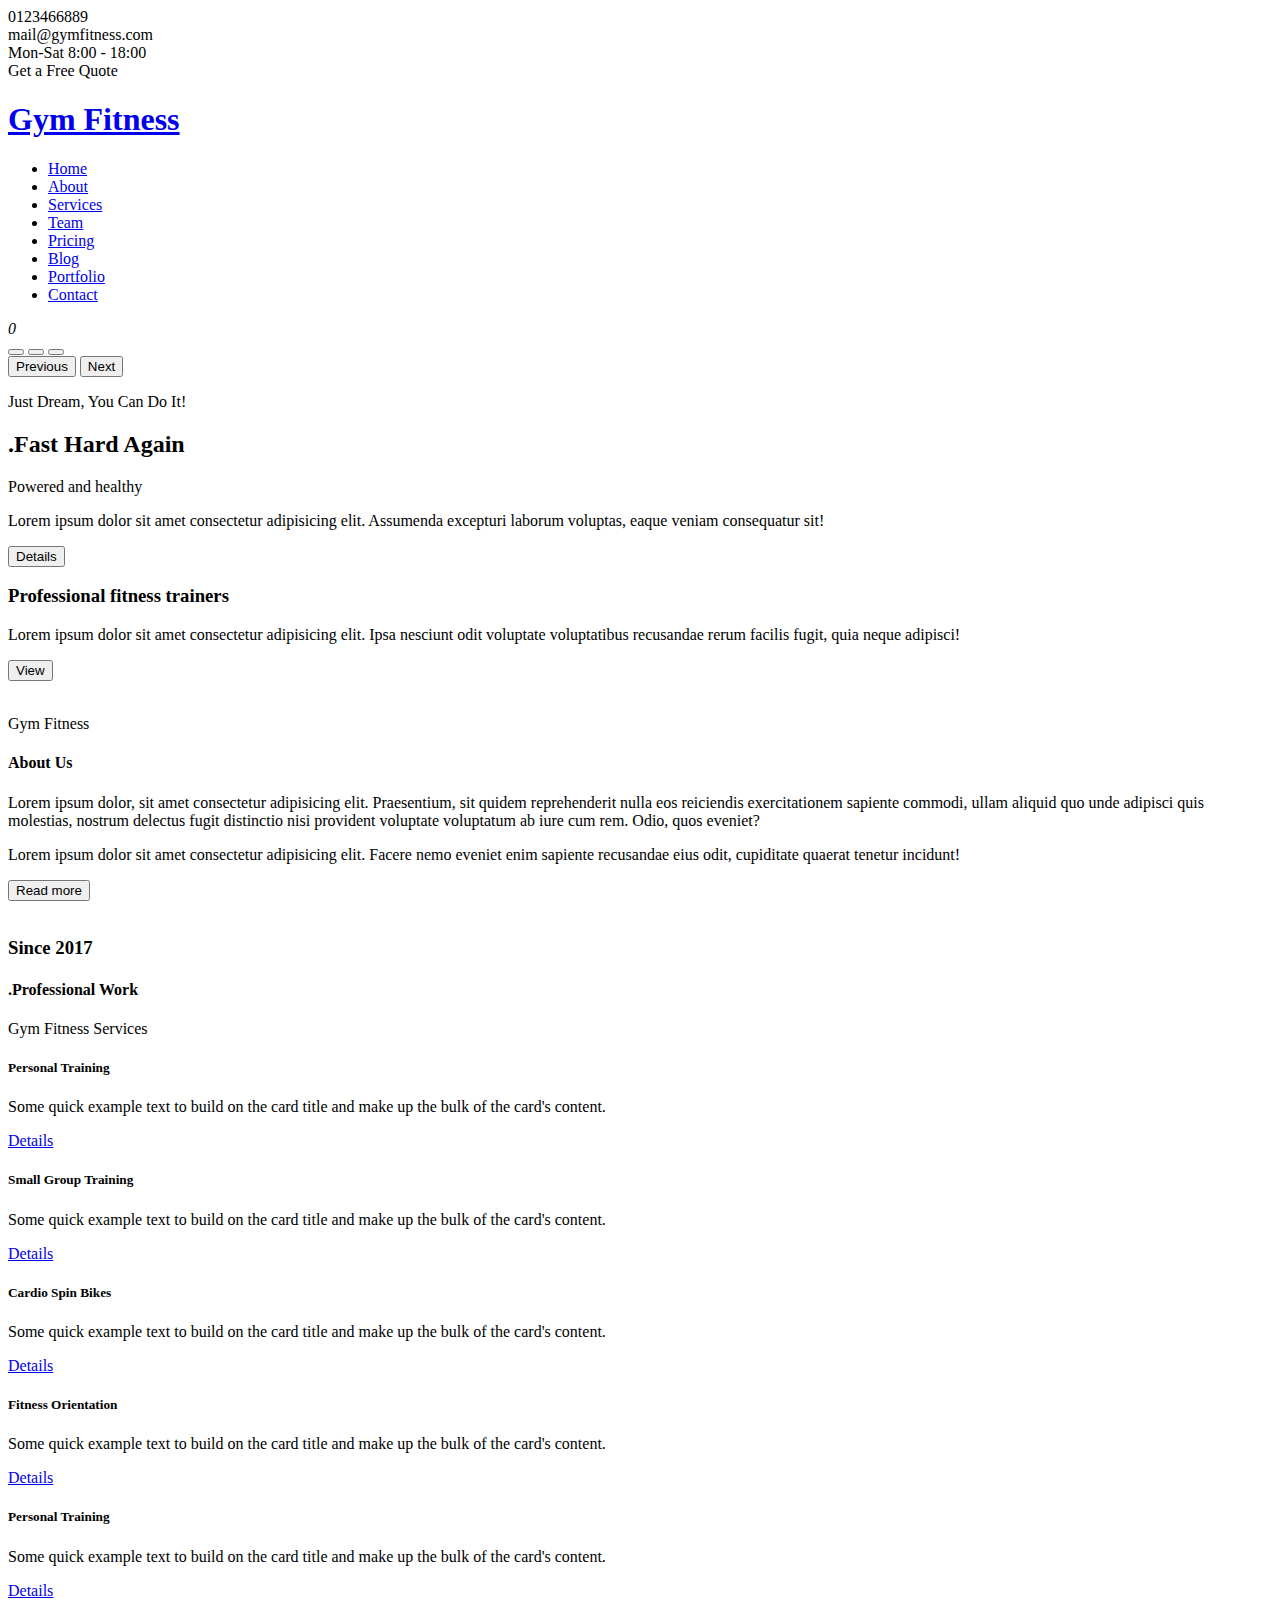
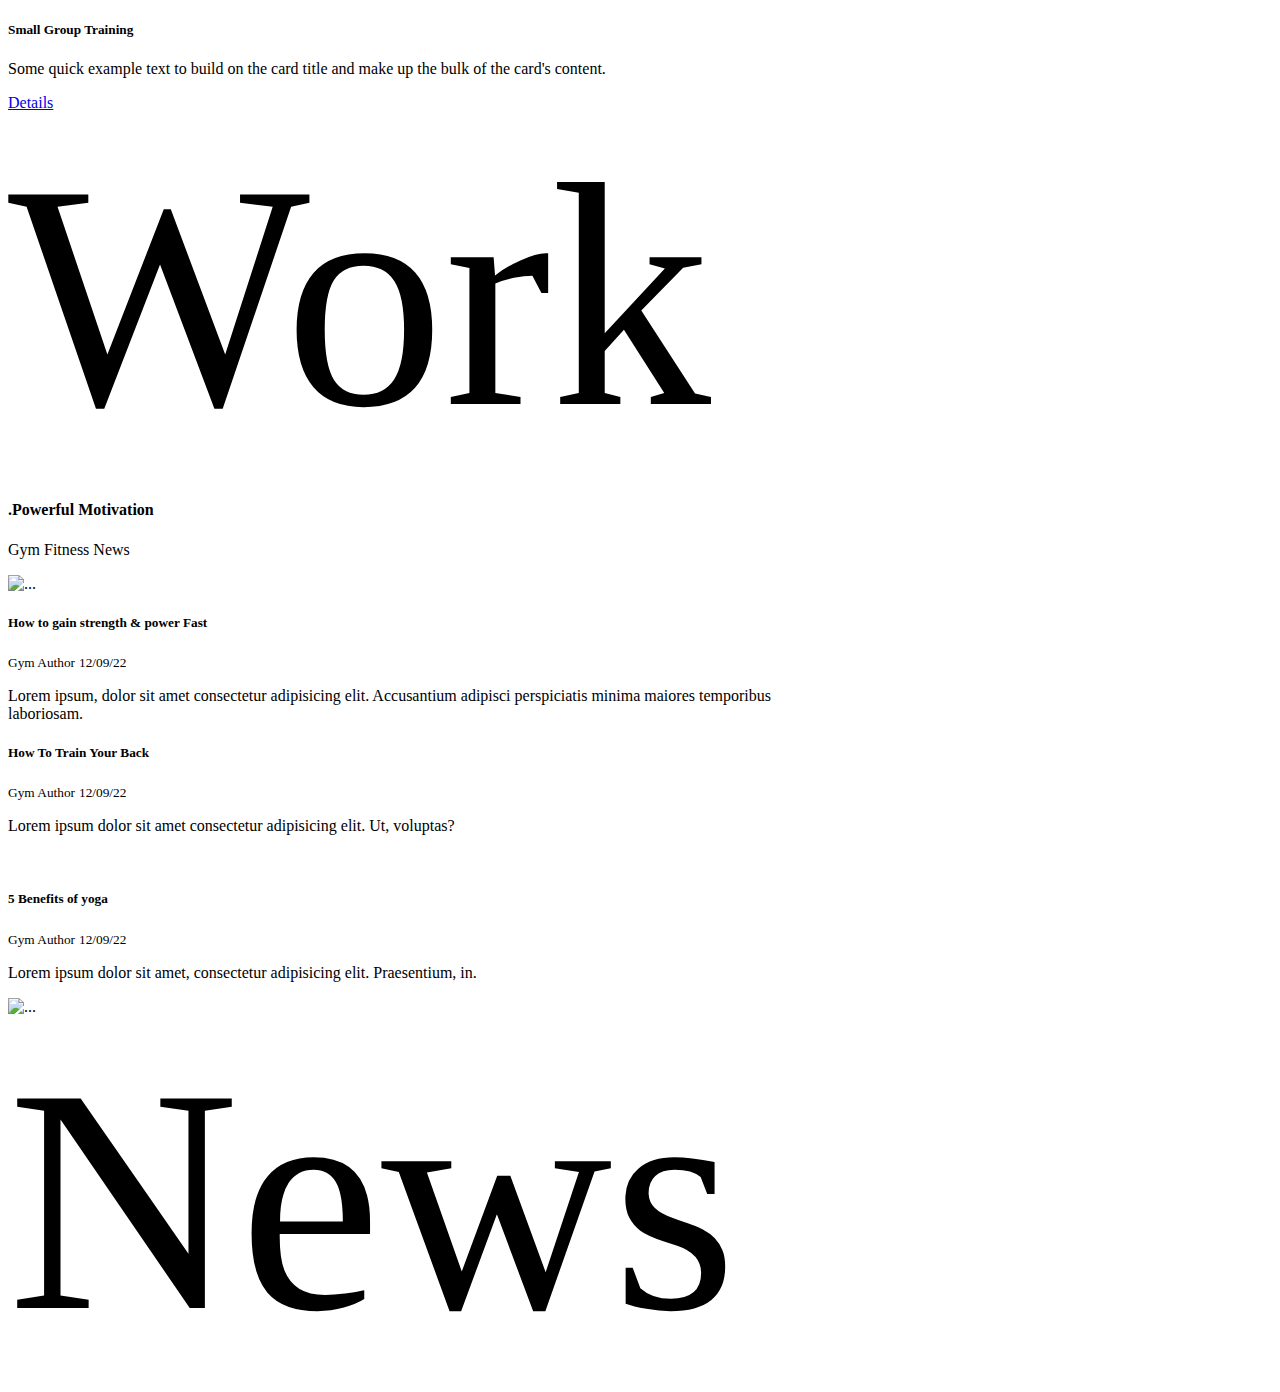
==== index.html @ ffdd4f2a "added the news insight section" ====
<!DOCTYPE html>
<html lang="en">
  <head>
    <meta charset="UTF-8" />
    <meta http-equiv="X-UA-Compatible" content="IE=edge" />
    <meta name="viewport" content="width=device-width, initial-scale=1.0" />
    <title>Gym Fitness</title>

    <!-- Font Awesome Icons -->
    <link
      rel="stylesheet"
      href="https://cdnjs.cloudflare.com/ajax/libs/font-awesome/6.1.1/css/all.min.css"
      integrity="sha512-KfkfwYDsLkIlwQp6LFnl8zNdLGxu9YAA1QvwINks4PhcElQSvqcyVLLD9aMhXd13uQjoXtEKNosOWaZqXgel0g=="
      crossorigin="anonymous"
      referrerpolicy="no-referrer"
    />

    <!-- CSS only -->
    <link
      href="https://cdn.jsdelivr.net/npm/bootstrap@5.2.1/dist/css/bootstrap.min.css"
      rel="stylesheet"
      integrity="sha384-iYQeCzEYFbKjA/T2uDLTpkwGzCiq6soy8tYaI1GyVh/UjpbCx/TYkiZhlZB6+fzT"
      crossorigin="anonymous"
    />

    <!-- Owl Carousel -->
    <link rel="stylesheet" href="./owl_carousel/owl.carousel.css" />
    <link rel="stylesheet" href="./owl_carousel/owl.theme.default.css" />

    <!-- Style css -->
    <link rel="stylesheet" href="./css/styles.css" />
    <!-- Index css -->
    <link rel="stylesheet" href="./css/index.css" />
  </head>
  <body>
    <!-- Header starts -->
    <header class="page-header">
      <div class="topbar">
        <div class="container">
          <div class="topbar-wrapper">
            <div class="topbar-left">
              <div class="left-item">
                <i class="fa fa-headphones" aria-hidden="true"></i> 0123466889
              </div>
              <div class="left-item email">
                <i class="fa fa-envelope" aria-hidden="true"></i>
                mail@gymfitness.com
              </div>
              <div class="left-item">
                <i class="fa fa-clock-o" aria-hidden="true"></i> Mon-Sat 8:00 -
                18:00
              </div>
            </div>

            <div class="topbar-right">
              <div class="top-social">
                <i class="fa fa-envelope" aria-hidden="true"></i>
                <i class="fa fa-instagram" aria-hidden="true"></i>
                <i class="fa fa-twitter" aria-hidden="true"></i>
                <i class="fa fa-youtube" aria-hidden="true"></i>
              </div>
              <div class="top-btn">Get a Free Quote</div>
            </div>
          </div>
        </div>
      </div>

      <nav class="nav">
        <div class="container">
          <div class="nav-wrapper">
            <a href="index.html">
              <div class="nav-logo">
                <h1>Gym Fitness</h1>
              </div>
            </a>

            <div class="nav-menu">
              <ul class="nav-items">
                <li class="nav-item"><a href="index.html">Home</a></li>
                <li class="nav-item"><a href="#">About</a></li>
                <li class="nav-item"><a href="#">Services</a></li>
                <li class="nav-item"><a href="#">Team</a></li>
                <li class="nav-item"><a href="#">Pricing</a></li>
                <li class="nav-item"><a href="#">Blog</a></li>
                <li class="nav-item"><a href="#">Portfolio</a></li>
                <li class="nav-item"><a href="#">Contact</a></li>
              </ul>
            </div>

            <div class="nav-right">
              <i class="fa fa-search" aria-hidden="true"></i>
              <i class="fa fa-user" aria-hidden="true"></i>
              <i class="fa fa-shopping-basket" aria-hidden="true">
                <span class="items-counter">0</span>
              </i>
            </div>
            <div class="menu-bar">
              <i class="fa fa-bars" aria-hidden="true"></i>
            </div>
          </div>
        </div>
      </nav>
    </header>
    <!-- Header ends -->

    <!-- Hero starts -->
    <section class="hero">
      <!-- hero-slides -->
      <div
        id="carouselExampleCaptions"
        class="carousel slide"
        data-bs-ride="true"
      >
        <div class="carousel-indicators">
          <button
            type="button"
            data-bs-target="#carouselExampleCaptions"
            data-bs-slide-to="0"
            class="active"
            aria-current="true"
            aria-label="Slide 1"
          ></button>
          <button
            type="button"
            data-bs-target="#carouselExampleCaptions"
            data-bs-slide-to="1"
            aria-label="Slide 2"
          ></button>
          <button
            type="button"
            data-bs-target="#carouselExampleCaptions"
            data-bs-slide-to="2"
            aria-label="Slide 3"
          ></button>
        </div>
        <div class="carousel-inner">
          <div class="carousel-item active">
            <div
              class="overlay-image"
              style="background-image: url(./images/slider1.jpg)"
            ></div>
          </div>
          <div class="carousel-item active">
            <div
              class="overlay-image"
              style="background-image: url(./images/slider2.jpg)"
            ></div>
          </div>
          <div class="carousel-item active">
            <div
              class="overlay-image"
              style="background-image: url(./images/slider4.jpg)"
            ></div>
          </div>
        </div>
        <button
          class="carousel-control-prev"
          type="button"
          data-bs-target="#carouselExampleCaptions"
          data-bs-slide="prev"
        >
          <span class="carousel-control-prev-icon" aria-hidden="true"></span>
          <span class="visually-hidden">Previous</span>
        </button>
        <button
          class="carousel-control-next"
          type="button"
          data-bs-target="#carouselExampleCaptions"
          data-bs-slide="next"
        >
          <span class="carousel-control-next-icon" aria-hidden="true"></span>
          <span class="visually-hidden">Next</span>
        </button>
      </div>
      <!-- hero content -->
      <div class="hero-container">
        <p class="hero-sub">Just Dream, You Can Do It!</p>
        <h2 class="hero-heading">
          .Fast Hard <span class="color">Again</span>
        </h2>
        <p class="hero-subtitle">Powered and healthy</p>
        <p class="hero-content">
          Lorem ipsum dolor sit amet consectetur adipisicing elit. Assumenda
          excepturi laborum voluptas, eaque veniam consequatur sit!
        </p>
        <button class="gym-btn">Details</button>
      </div>
    </section>
    <!-- Hero ends -->

    <!-- Below hero CTA starts -->
    <div class="trainers-cta">
      <div class="cta-wrapper">
        <div class="cta-content">
          <h3 class="cta-title">Professional fitness trainers</h3>
          <p class="cta-text">
            Lorem ipsum dolor sit amet consectetur adipisicing elit. Ipsa
            nesciunt odit voluptate voluptatibus recusandae rerum facilis fugit,
            quia neque adipisci!
          </p>
          <button class="outline-white">View</button>
        </div>
        <div class="cta-image">
          <img class="img-fluid" src="./images/trainers-cta.png" alt="" />
        </div>
      </div>
    </div>
    <!-- Below hero CTA ends -->

    <!-- About intro starts -->
    <section class="about-intro">
      <div class="container">
        <div class="about-intro-wrapper row">
          <div class="about-left col-md-6 col-12 mx-auto">
            <p class="about-title">Gym Fitness</p>
            <h4 class="about-heading">About Us</h4>
            <p class="about-content">
              Lorem ipsum dolor, sit amet consectetur adipisicing elit.
              Praesentium, sit quidem reprehenderit nulla eos reiciendis
              exercitationem sapiente commodi, ullam aliquid quo unde adipisci
              quis molestias, nostrum delectus fugit distinctio nisi provident
              voluptate voluptatum ab iure cum rem. Odio, quos eveniet?
            </p>
            <p class="about-content">
              Lorem ipsum dolor sit amet consectetur adipisicing elit. Facere
              nemo eveniet enim sapiente recusandae eius odit, cupiditate
              quaerat tenetur incidunt!
            </p>
            <button class="gym-btn my-5">Read more</button>
          </div>
          <div class="about-right my-5 col-md-4 col-12 mx-auto">
            <img src="./images/about-image.jpg" alt="" class="img-fluid" />
            <div class="year-since shadow-lg col-md-1">
              <h3>Since 2017</h3>
            </div>
          </div>
        </div>
      </div>
    </section>
    <!-- About intro ends -->

    <!-- Services starts -->
    <section class="services-preview">
      <div class="container"></div>
    </section>
    <!-- Services ends -->

    <!-- Services carousel starts -->
    <section class="services-carousel py-5">
      <div class="container">
        <h4 class="main-title text-center">.Professional Work</h4>
        <p class="sub-title text-center">Gym Fitness Services</p>
        <div
          class="services-slider py-5 row g-4 mx-auto owl-carousel owl-theme"
        >
          <div class="card col-12 mx-auto">
            <div class="service-icon text-center">
              <i class="fa fa-user-plus" aria-hidden="true"></i>
            </div>
            <div class="card-body">
              <h5 class="card-title text-center">Personal Training</h5>
              <p class="card-text">
                Some quick example text to build on the card title and make up
                the bulk of the card's content.
              </p>
              <div class="text-center my-5">
                <a href="#" class="outline-2">Details</a>
              </div>
            </div>
          </div>

          <div class="card col-12 mx-auto">
            <div class="service-icon text-center">
              <i class="fa fa-users" aria-hidden="true"></i>
            </div>
            <div class="card-body">
              <h5 class="card-title text-center">Small Group Training</h5>
              <p class="card-text">
                Some quick example text to build on the card title and make up
                the bulk of the card's content.
              </p>
              <div class="text-center my-5">
                <a href="#" class="outline-2">Details</a>
              </div>
            </div>
          </div>

          <div class="card col-12 mx-auto">
            <div class="service-icon text-center">
              <i class="fa fa-bicycle" aria-hidden="true"></i>
            </div>
            <div class="card-body">
              <h5 class="card-title text-center">Cardio Spin Bikes</h5>
              <p class="card-text">
                Some quick example text to build on the card title and make up
                the bulk of the card's content.
              </p>
              <div class="text-center my-5">
                <a href="#" class="outline-2">Details</a>
              </div>
            </div>
          </div>

          <div class="card col-12 mx-auto">
            <div class="service-icon text-center">
              <i class="fa fa-users" aria-hidden="true"></i>
            </div>
            <div class="card-body">
              <h5 class="card-title text-center">Fitness Orientation</h5>
              <p class="card-text">
                Some quick example text to build on the card title and make up
                the bulk of the card's content.
              </p>
              <div class="text-center my-5">
                <a href="#" class="outline-2">Details</a>
              </div>
            </div>
          </div>

          <div class="card col-12 mx-auto">
            <div class="service-icon text-center">
              <i class="fa fa-user-plus" aria-hidden="true"></i>
            </div>
            <div class="card-body">
              <h5 class="card-title text-center">Personal Training</h5>
              <p class="card-text">
                Some quick example text to build on the card title and make up
                the bulk of the card's content.
              </p>
              <div class="text-center my-5">
                <a href="#" class="outline-2">Details</a>
              </div>
            </div>
          </div>

          <div class="card col-12 mx-auto">
            <div class="service-icon text-center">
              <i class="fa fa-users" aria-hidden="true"></i>
            </div>
            <div class="card-body">
              <h5 class="card-title text-center">Small Group Training</h5>
              <p class="card-text">
                Some quick example text to build on the card title and make up
                the bulk of the card's content.
              </p>
              <div class="text-center my-5">
                <a href="#" class="outline-2">Details</a>
              </div>
            </div>
          </div>
        </div>
        <div class="bg-text text-center" style="font-size: 25vw">Work</div>
      </div>
    </section>
    <!-- Services carousel ends -->

    <!-- News start -->
    <section class="news-insights py-5">
      <div class="container">
        <h4 class="main-title text-center">.Powerful Motivation</h4>
        <p class="sub-title text-center">Gym Fitness News</p>
        <div class="row mx-auto">
          <div class="news-col-1 col-md-5 col-12 mx-auto">
            <div class="card" style="max-width: 800px">
              <img src="./images/img-1.jpg" class="card-img-top" alt="..." />
              <div class="card-body p-5">
                <h5 class="card-title">How to gain strength & power Fast</h5>
                <div class="d-flex justify-content-between mb-4">
                  <small class="text-muted">Gym Author</small>
                  <small class="text-muted">12/09/22</small>
                </div>
                <p class="card-text">
                  Lorem ipsum, dolor sit amet consectetur adipisicing elit.
                  Accusantium adipisci perspiciatis minima maiores temporibus
                  laboriosam.
                </p>
              </div>
            </div>
          </div>

          <div class="news-col-2 col-md-5 col-12 mx-auto">
            <div class="card news-card mb-3" style="max-width: 800px">
              <div class="row g-0">
                <div class="col-md-6">
                  <div class="card-body p-5">
                    <h5 class="card-title">How To Train Your Back</h5>
                    <div class="d-flex justify-content-between mb-4">
                      <small class="text-muted">Gym Author</small>
                      <small class="text-muted">12/09/22</small>
                    </div>
                    <p class="card-text">
                      Lorem ipsum dolor sit amet consectetur adipisicing elit.
                      Ut, voluptas?
                    </p>
                  </div>
                </div>
                <div class="col-md-6">
                  <img src="./images/img-2.jpg" class="img-fluid" alt="" />
                </div>
              </div>
            </div>

            <div class="card news-card mb-3" style="max-width: 800px">
              <div class="row g-0">
                <div class="col-md-6">
                  <div class="card-body p-5">
                    <h5 class="card-title">5 Benefits of yoga</h5>
                    <div class="d-flex justify-content-between mb-4">
                      <small class="text-muted">Gym Author</small>
                      <small class="text-muted">12/09/22</small>
                    </div>
                    <p class="card-text">
                      Lorem ipsum dolor sit amet, consectetur adipisicing elit.
                      Praesentium, in.
                    </p>
                  </div>
                </div>
                <div class="col-md-6">
                  <img src="./images/img-3.jpg" class="img-fluid" alt="..." />
                </div>
              </div>
            </div>
          </div>
        </div>
      </div>
      <div class="bg-text text-center" style="font-size: 25vw">News</div>
    </section>
    <!-- News end -->

    <!-- JavaScript Bundle with Popper -->
    <script
      src="https://cdn.jsdelivr.net/npm/bootstrap@5.2.1/dist/js/bootstrap.bundle.min.js"
      integrity="sha384-u1OknCvxWvY5kfmNBILK2hRnQC3Pr17a+RTT6rIHI7NnikvbZlHgTPOOmMi466C8"
      crossorigin="anonymous"
    ></script>

    <!-- JQuery CDN -->
    <script
      src="https://cdnjs.cloudflare.com/ajax/libs/jquery/3.6.1/jquery.min.js"
      integrity="sha512-aVKKRRi/Q/YV+4mjoKBsE4x3H+BkegoM/em46NNlCqNTmUYADjBbeNefNxYV7giUp0VxICtqdrbqU7iVaeZNXA=="
      crossorigin="anonymous"
      referrerpolicy="no-referrer"
    ></script>

    <!-- Owl Script -->
    <script src="./owl_carousel/owl.carousel.js"></script>

    <!-- Custom JS -->
    <script src="./js/main.js"></script>
  </body>
</html>
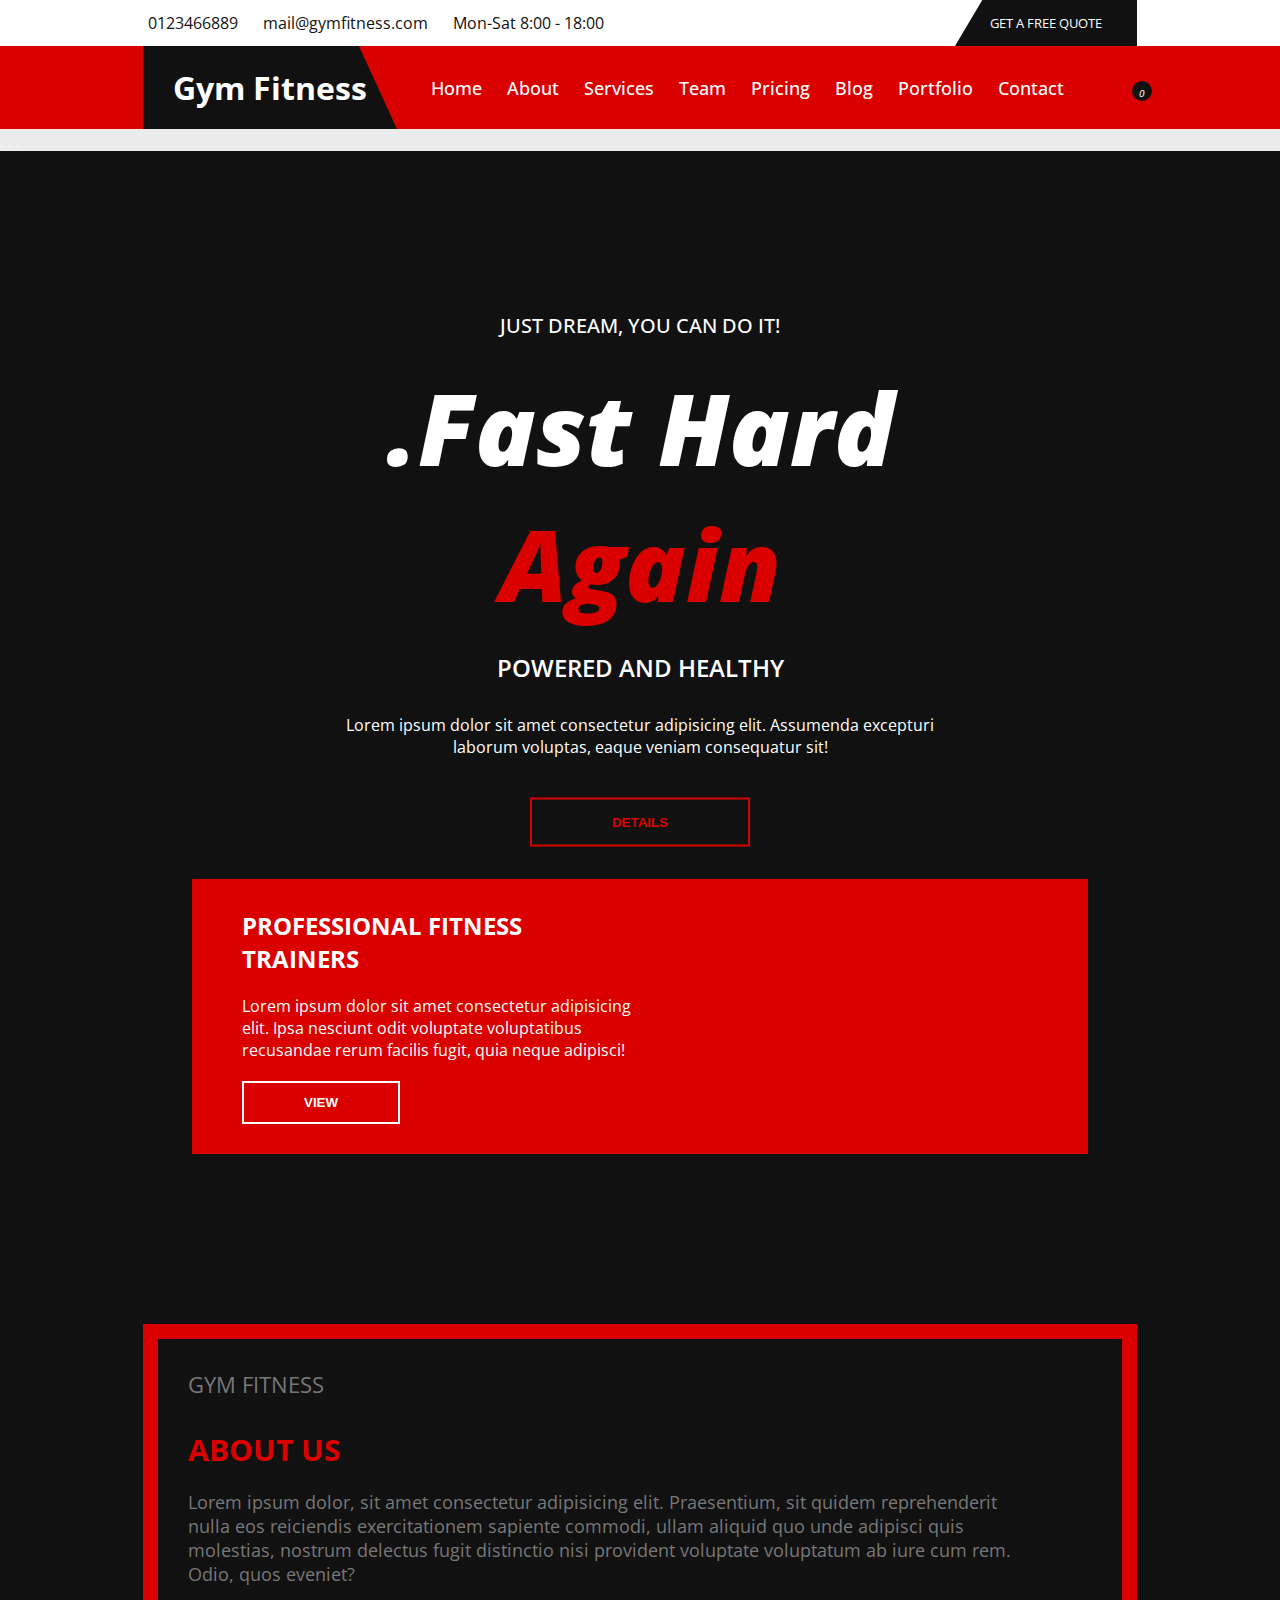
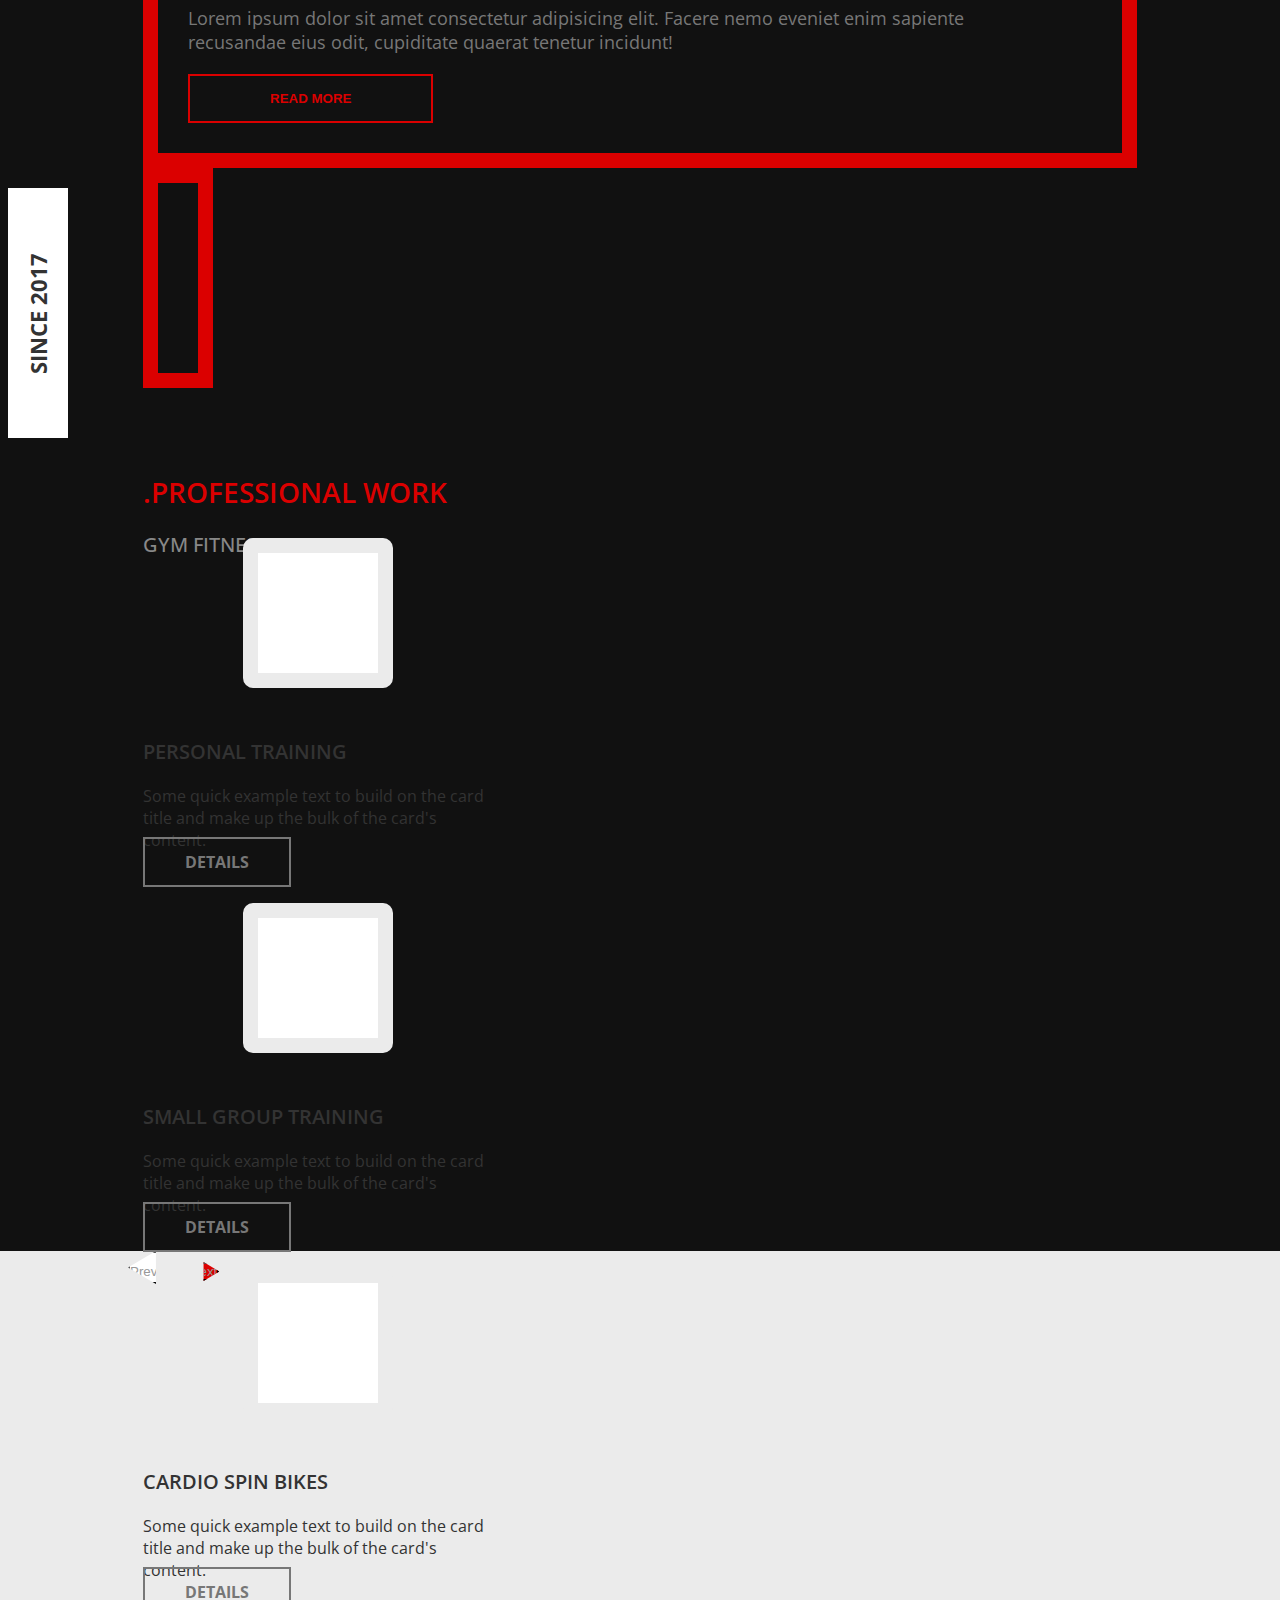
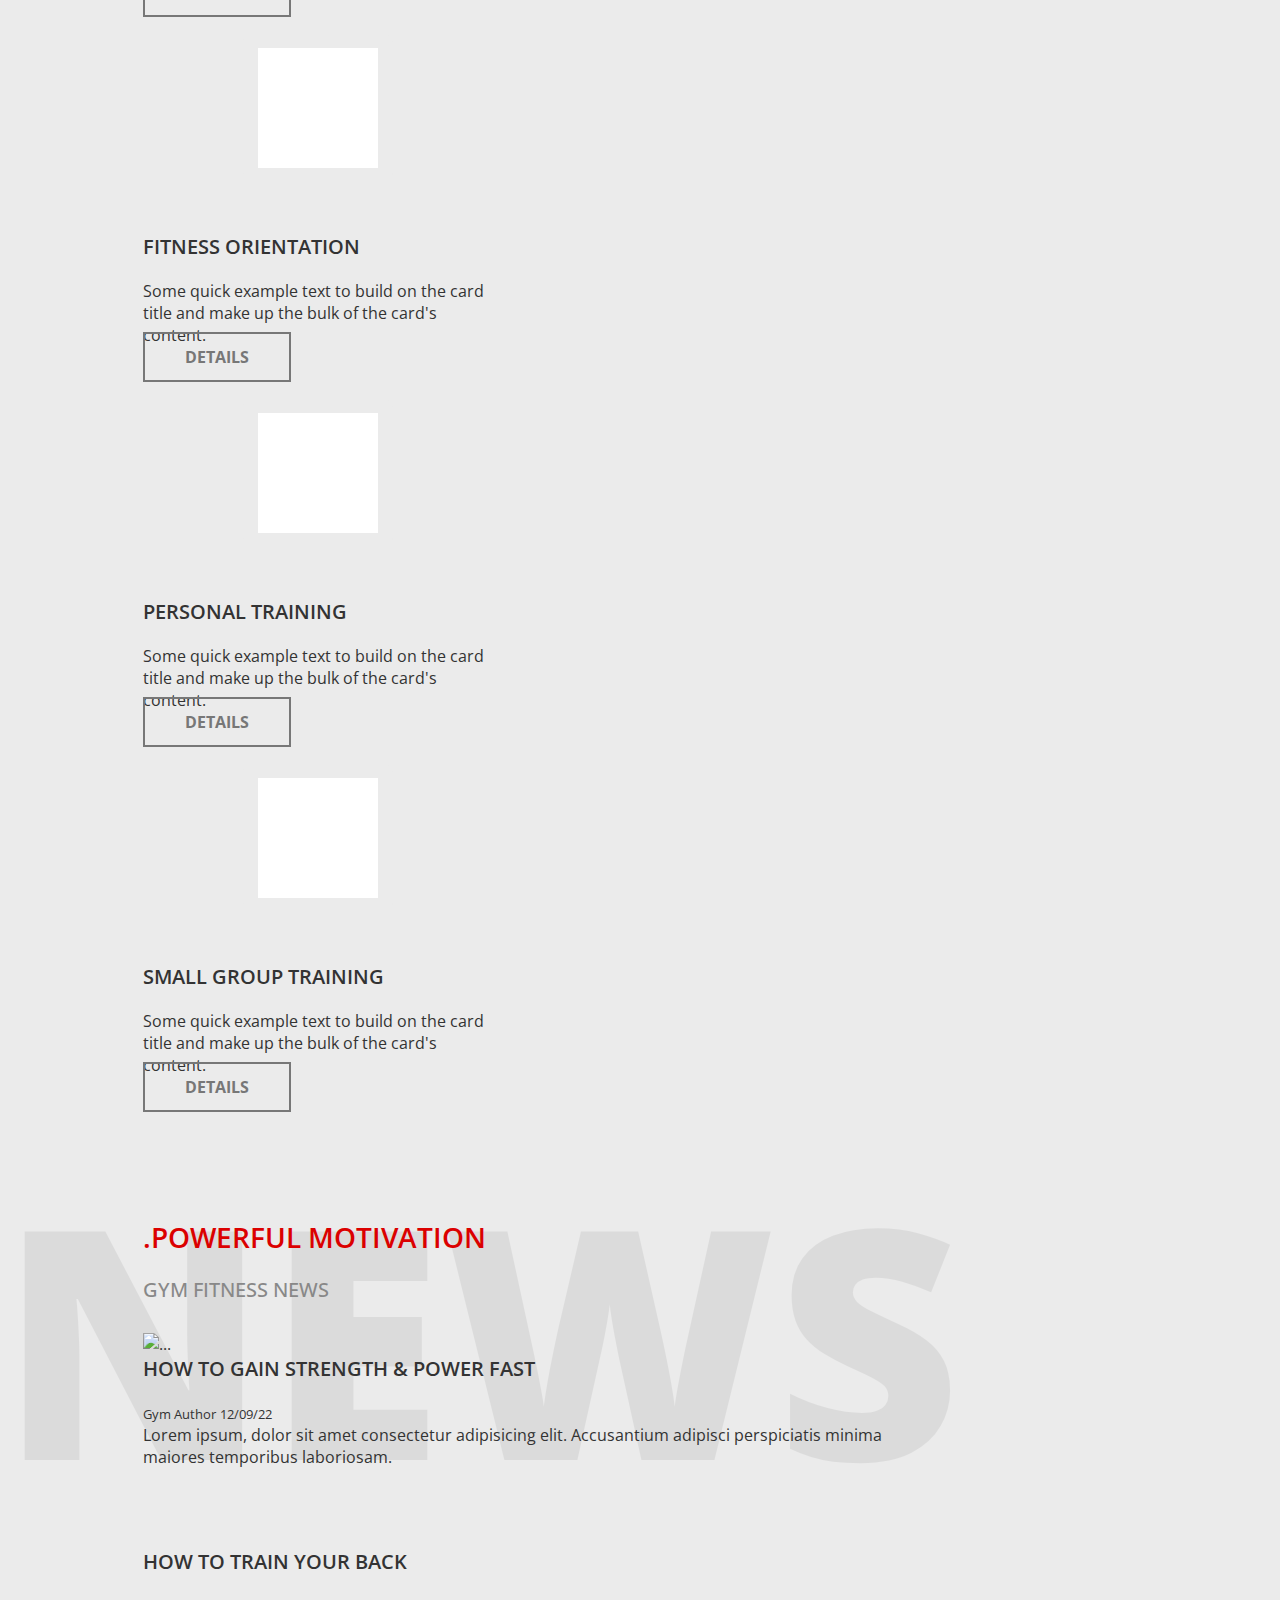
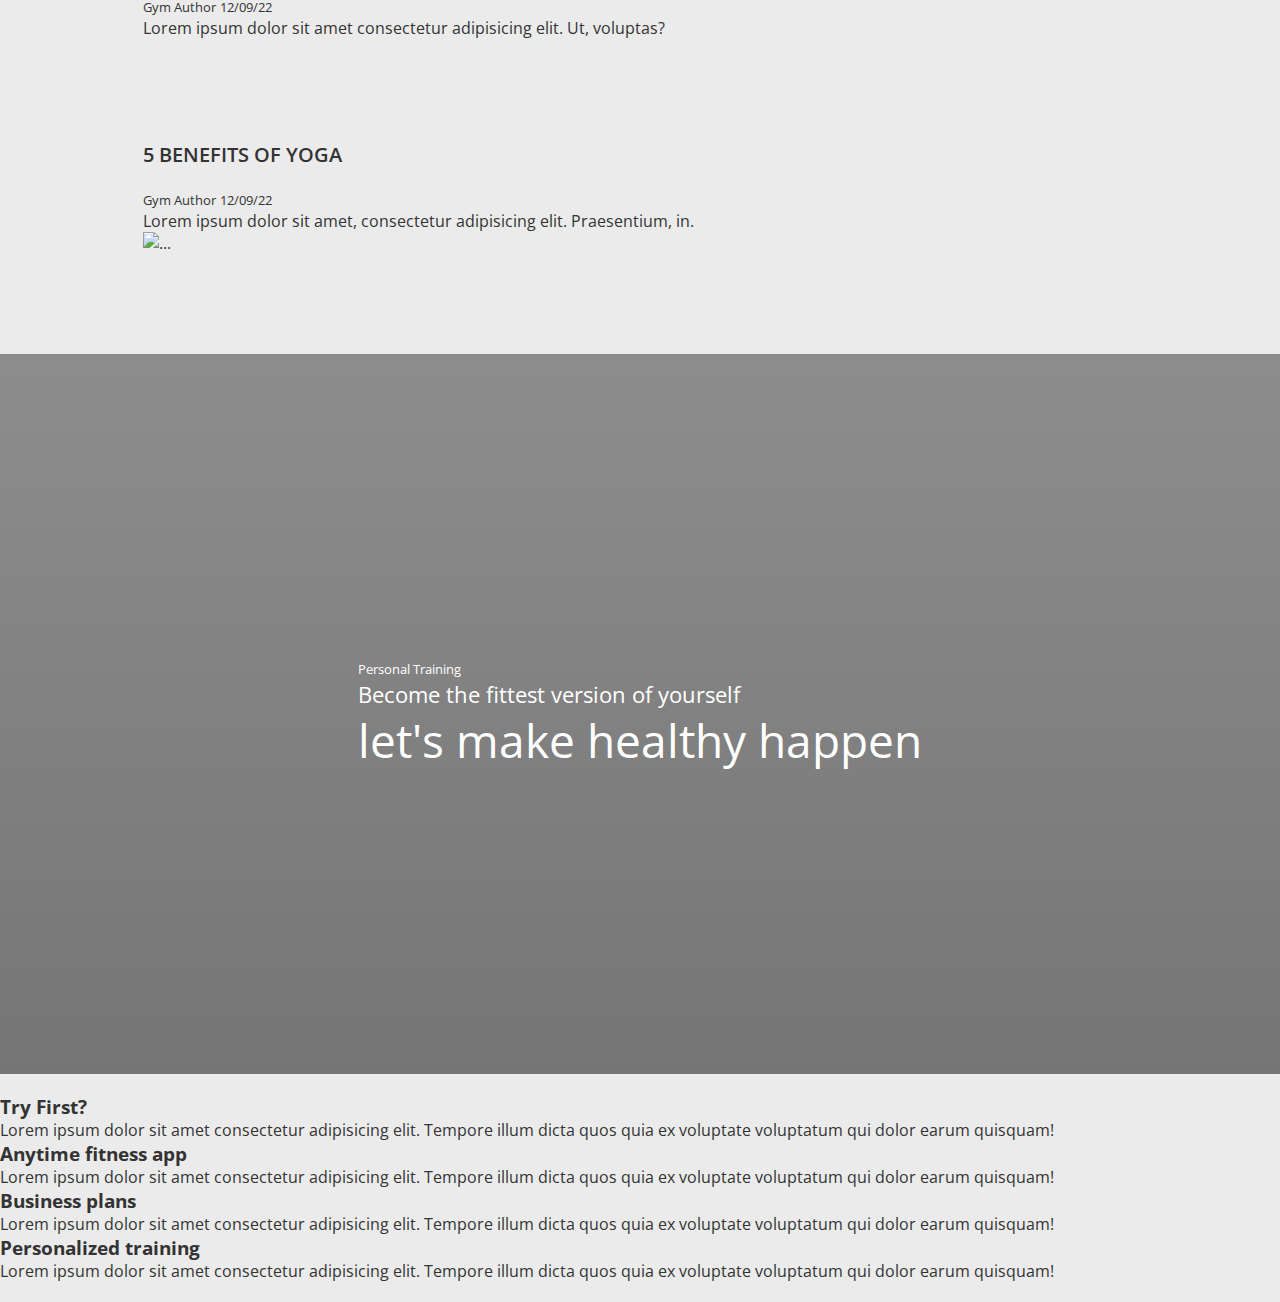
==== commit ec311163: "added gym-cta section" ====
--- a/index.html
+++ b/index.html
@@ -427,6 +427,67 @@
     </section>
     <!-- News end -->
 
+    <!-- Gym CTA start -->
+    <section class="gym-cta py-5">
+      <div class="cta-container text-center">
+        <small class="cta-small">Personal Training</small>
+        <p class="cta-subtitle">Become the fittest version of yourself</p>
+        <h3 class="cta-gym-title">let's make healthy happen</h3>
+      </div>
+    </section>
+    <div class="video-button text-center">
+      <i class="fa fa-play-circle" aria-hidden="true"></i>
+    </div>
+    <!-- Gym CTA end -->
+
+    <!-- Gym features start -->
+    <section class="gym-features row row-cols-lg-4 row-cols-md-2">
+      <div class="feature-card-one shadow col-md-6 col-12 mx-auto">
+        <div class="feat-icon">
+          <i class="fa fa-male" aria-hidden="true"></i>
+        </div>
+        <h3 class="feature-title">Try First?</h3>
+        <p class="feature-text">
+          Lorem ipsum dolor sit amet consectetur adipisicing elit. Tempore illum
+          dicta quos quia ex voluptate voluptatum qui dolor earum quisquam!
+        </p>
+      </div>
+
+      <div class="feature-card-two shadow col-md-6 col-12 mx-auto">
+        <div class="feat-icon">
+          <i class="fa fa-mobile" aria-hidden="true"></i>
+        </div>
+        <h3 class="feature-title">Anytime fitness app</h3>
+        <p class="feature-text">
+          Lorem ipsum dolor sit amet consectetur adipisicing elit. Tempore illum
+          dicta quos quia ex voluptate voluptatum qui dolor earum quisquam!
+        </p>
+      </div>
+
+      <div class="feature-card-three shadow col-md-6 col-12 mx-auto">
+        <div class="feat-icon">
+          <i class="fa fa-building" aria-hidden="true"></i>
+        </div>
+        <h3 class="feature-title">Business plans</h3>
+        <p class="feature-text">
+          Lorem ipsum dolor sit amet consectetur adipisicing elit. Tempore illum
+          dicta quos quia ex voluptate voluptatum qui dolor earum quisquam!
+        </p>
+      </div>
+
+      <div class="feature-card-four shadow col-md-6 col-12 mx-auto">
+        <div class="feat-icon">
+          <i class="fa fa-building" aria-hidden="true"></i>
+        </div>
+        <h3 class="feature-title">Personalized training</h3>
+        <p class="feature-text">
+          Lorem ipsum dolor sit amet consectetur adipisicing elit. Tempore illum
+          dicta quos quia ex voluptate voluptatum qui dolor earum quisquam!
+        </p>
+      </div>
+    </section>
+    <!-- Gym features end -->
+
     <!-- JavaScript Bundle with Popper -->
     <script
       src="https://cdn.jsdelivr.net/npm/bootstrap@5.2.1/dist/js/bootstrap.bundle.min.js"
--- a/css/styles.css
+++ b/css/styles.css
@@ -0,0 +1,698 @@
+/*Import Fonts*/
+@import url("https://fonts.googleapis.com/css2?family=Courgette&family=Open+Sans:wght@400;800&display=swap");
+
+/* Basic Reset */
+
+*,
+*::before,
+*::after {
+  margin: 0;
+  padding: 0;
+  box-sizing: border-box;
+}
+
+/* Custom Properties */
+:root {
+}
+
+/* Global Styles */
+
+html {
+  font-size: 10px;
+}
+
+body {
+  font-family: "Open Sans", sans-serif;
+  font-size: 1.6rem;
+  color: #333;
+  background-color: #ebebeb;
+}
+
+a {
+  text-decoration: none;
+  color: inherit;
+}
+
+ul {
+  list-style: none;
+}
+
+section {
+  padding: 2rem 0;
+}
+
+/* Reusable Styles */
+.container {
+  width: 100%;
+  max-width: 80%;
+  padding: 0 1.5rem;
+  margin: 0 auto;
+}
+
+.color {
+  color: #db0000;
+}
+
+.gym-btn {
+  padding: 15px 80px;
+  background-color: transparent;
+  border: 2px solid #db0000;
+  color: #db0000;
+  text-transform: uppercase;
+  font-weight: bold;
+  cursor: pointer;
+  transition: all ease-in 0.4s;
+}
+
+.gym-btn:hover {
+  border: none;
+  color: #fff;
+  background-color: #db0000;
+}
+
+.outline-white {
+  padding: 12px 60px;
+  background-color: transparent;
+  border: 2px solid #fff;
+  color: #fff;
+  text-transform: uppercase;
+  font-weight: bold;
+  cursor: pointer;
+  transition: all ease-in 0.4s;
+}
+
+.outline-white:hover {
+  background-color: #fff;
+  border: none;
+  color: #db0000;
+}
+
+.outline-2 {
+  padding: 12px 40px;
+  background-color: transparent;
+  border: 2px solid #777;
+  color: #777;
+  text-transform: uppercase;
+  font-weight: bold;
+  cursor: pointer;
+  transition: all ease-in 0.4s;
+}
+
+.outline-2:hover {
+  background-color: transparent;
+  border: 2px solid #db0000;
+  color: #db0000;
+}
+
+.main-title {
+  font-size: 28px;
+  font-weight: 600;
+  text-transform: uppercase;
+  color: #db0000;
+  margin-bottom: 20px;
+}
+
+.sub-title {
+  font-size: 20px;
+  text-transform: uppercase;
+  font-weight: 500;
+  color: #888;
+  margin-bottom: 20px;
+}
+
+.bg-text {
+  position: absolute;
+  top: -80px;
+  font-weight: 900;
+  text-align: center;
+  text-transform: uppercase;
+  color: #333;
+  opacity: 0.08;
+  z-index: -1;
+}
+
+/* Header Styles */
+
+/* Topbar */
+.topbar {
+  background-color: #fff;
+  color: #111;
+}
+
+.topbar-wrapper {
+  display: flex;
+  justify-content: space-between;
+  align-items: center;
+}
+
+.topbar-left {
+  display: inline-flex;
+}
+
+.topbar-right {
+  display: inline-flex;
+  justify-content: space-between;
+  align-items: center;
+}
+
+.left-item {
+  margin-right: 20px;
+}
+
+.left-item i {
+  margin-right: 5px;
+}
+
+.top-btn {
+  text-transform: uppercase;
+  background-color: #111;
+  clip-path: polygon(15% 0%, 100% 0%, 100% 100%, 0% 100%);
+  padding: 14px 35px;
+  color: #fff;
+  cursor: pointer;
+  font-size: 13px;
+}
+
+.top-btn:hover {
+  color: #f14d4d;
+}
+
+.top-social {
+  font-size: 12px;
+  margin-right: 20px;
+}
+
+/* Navbar */
+.nav {
+  background-color: #db0000;
+  color: #fff;
+}
+
+.nav-wrapper {
+  display: flex;
+  justify-content: space-between;
+  align-items: center;
+}
+
+.nav-logo {
+  background-color: #111;
+  color: #fff;
+  padding: 20px 30px;
+  clip-path: polygon(0 0, 85% 0, 100% 100%, 0% 100%);
+}
+
+.nav-items {
+  display: inline-flex;
+  position: relative;
+}
+
+.nav-item {
+  margin-right: 25px;
+  font-weight: 600;
+  font-size: 18px;
+  color: #777;
+}
+
+.nav-item:last-child {
+  margin-right: 0px;
+}
+
+.nav-item a {
+  color: #fff;
+  font-weight: 500;
+}
+
+.nav-right i {
+  margin-right: 20px;
+  font-size: 18px;
+}
+
+.nav-right i:last-child {
+  margin-right: 0px;
+}
+
+.fa-shopping-basket {
+  position: relative;
+}
+
+.items-counter {
+  font-size: 10px;
+  position: absolute;
+  right: -15px;
+  top: 5px;
+  width: 20px;
+  height: 20px;
+  border-radius: 20px;
+  padding: 5px;
+  text-align: center;
+  background-color: #111;
+  color: #fff;
+}
+
+.menu-bar {
+  display: none;
+}
+
+/* Hero */
+.hero {
+  height: 100vh;
+  position: relative;
+  padding: 0px 0px;
+  /* background-image: linear-gradient(rgba(0, 0, 0, 0.5), rgba(0, 0, 0, 0.8)),
+    url("../images/slider2.jpg");
+  background-repeat: no-repeat;
+  background-size: cover;
+  background-position: top; */
+}
+
+/* .carousel-item {
+  height: 100vh;
+} */
+
+/* .one {
+  background-image: linear-gradient(rgba(0, 0, 0, 0.5), rgba(0, 0, 0, 0.8)),
+    url("../images/slider1.jpg");
+  background-repeat: no-repeat;
+  background-size: cover;
+  background-position: top;
+}
+
+.two {
+  background-image: linear-gradient(rgba(0, 0, 0, 0.5), rgba(0, 0, 0, 0.8)),
+    url("../images/slider2.jpg");
+  background-repeat: no-repeat;
+  background-size: cover;
+  background-position: top;
+} */
+
+.carousel-control-prev {
+  clip-path: polygon(50% 0, 0 50%, 50% 100%);
+  max-height: 300px;
+  margin: auto 0;
+  margin-left: 10%;
+  background-color: #ffff;
+  color: #999;
+}
+
+.carousel-control-next {
+  clip-path: polygon(50% 0, 100% 50%, 50% 100%);
+  max-height: 300px;
+  margin: auto 0;
+  margin-right: 10%;
+  background-color: #db0000;
+  color: #999;
+}
+
+.carousel-control-prev-icon {
+  font-size: 25px;
+}
+
+.carousel-item {
+  position: relative;
+  height: 100vh;
+  background-color: #111;
+  background-position: center;
+  background-size: cover;
+}
+
+.hero-container {
+  position: absolute;
+  top: 50%;
+  left: 50%;
+  transform: translate(-50%, -50%);
+  color: #fff;
+  text-align: center;
+  /* background-color: #333;
+  opacity: 0.8;
+  padding: 50px; */
+}
+
+.hero-sub {
+  font-weight: 500;
+  text-transform: uppercase;
+  font-size: 20px;
+  margin-bottom: 20px;
+}
+
+.hero-heading {
+  font-size: 100px;
+  font-family: "Open Sans", sans-serif;
+  font-weight: 800;
+  margin-bottom: 20px;
+  font-style: italic;
+}
+
+.hero-subtitle {
+  font-size: 24px;
+  font-weight: 600;
+  text-transform: uppercase;
+  margin-bottom: 30px;
+}
+
+.hero-content {
+  max-width: 600px;
+  margin: 0 auto;
+  margin-bottom: 40px;
+}
+
+.overlay-image {
+  position: absolute;
+  top: 0px;
+  left: 0px;
+  right: 0px;
+  bottom: 0px;
+  background-position: top;
+  background-size: cover;
+  background-repeat: no-repeat;
+  opacity: 0.4;
+}
+
+/* Trainers CTA */
+.trainers-cta {
+  width: 70%;
+  margin: 0 auto;
+  background-color: #db0000;
+  color: #fff;
+  padding: 30px 50px;
+  position: relative;
+  top: -150px;
+}
+
+.cta-wrapper {
+  display: flex;
+  justify-content: space-between;
+  align-items: center;
+}
+
+.cta-title {
+  text-transform: uppercase;
+  font-size: 24px;
+  font-weight: bold;
+  margin-bottom: 20px;
+}
+
+.cta-content {
+  max-width: 50%;
+}
+
+.cta-text {
+  margin-bottom: 20px;
+}
+
+.cta-image {
+  max-width: 50%;
+}
+
+.cta-image img {
+  position: relative;
+  top: -50px;
+}
+
+/* About intro */
+.about-intro-wrapper {
+  display: flex;
+  flex-wrap: wrap;
+  justify-content: space-between;
+  align-items: center;
+  position: relative;
+}
+
+.about-title {
+  font-size: 22px;
+  color: #777;
+  text-transform: uppercase;
+  margin-bottom: 30px;
+}
+
+.about-heading {
+  font-size: 30px;
+  color: #db0000;
+  font-weight: bold;
+  margin-bottom: 20px;
+  text-transform: uppercase;
+}
+
+.about-content {
+  margin-bottom: 20px;
+  font-size: 18px;
+  color: #777;
+}
+
+.about-content:last-child {
+  margin-bottom: 40px;
+}
+
+.about-left {
+  padding: 30px 100px 30px 30px;
+  border: 15px solid #db0000;
+}
+
+.about-right {
+  position: relative;
+}
+
+.about-img {
+  display: none;
+}
+
+.about-right img {
+  padding: 95px 20px;
+  border: 15px solid #db0000;
+}
+
+.year-since h3 {
+  position: absolute;
+  right: 50px;
+  bottom: 50px;
+  transform: rotate(270deg);
+  font-size: 22px;
+  font-weight: bold;
+  text-transform: uppercase;
+  color: #333;
+  background-color: #fff;
+  width: 250px;
+  text-align: center;
+  padding: 15px 0px;
+}
+
+/* Services carousel */
+.services-carousel {
+  position: relative;
+}
+
+.news-card {
+  height: 100%;
+  max-height: 25vh;
+}
+
+.news-card img {
+  height: 25vh;
+  max-height: 100%;
+}
+
+.card {
+  position: relative;
+  margin: 30px 0px;
+  padding-bottom: 50px;
+  max-width: 350px;
+}
+
+.card:hover .service-icon {
+  background-color: #db0000;
+  color: #fff;
+}
+
+.card-title {
+  font-size: 20px;
+  text-transform: uppercase;
+  font-weight: 600;
+  margin-bottom: 20px;
+}
+
+.service-icon {
+  position: relative;
+  top: -50px;
+  width: 150px;
+  height: 150px;
+  margin: 0 auto;
+  border: 15px solid #ebebeb;
+  border-radius: 10px;
+  background-color: #fff;
+  padding: 20px;
+  font-size: 40px;
+}
+
+/* News Insights */
+.news-insights {
+  position: relative;
+}
+
+/* Gym CTA */
+.gym-cta {
+  width: 100%;
+  height: 80vh;
+  background-image: linear-gradient(
+      to bottom,
+      rgba(0, 0, 0, 0.4),
+      rgba(0, 0, 0, 0.5)
+    ),
+    url("../images/cathy-pham-3jAN9InapQI-unsplash.jpg");
+  background-repeat: no-repeat;
+  background-position: top;
+  background-size: cover;
+  position: relative;
+}
+
+.cta-container {
+  position: absolute;
+  top: 50%;
+  left: 50%;
+  transform: translate(-50%, -50%);
+  color: #fff;
+}
+
+.cta-gym-title {
+  font-size: 46px;
+  font-weight: normal;
+}
+
+.cta-subtitle {
+  font-size: 22px;
+}
+
+.video-button i {
+  position: relative;
+  top: -50px;
+  font-size: 90px;
+  color: #db0000;
+  z-index: 10;
+}
+
+/* Media queries */
+@media screen and (min-width: 768px) and (max-width: 979px) {
+  .trainers-cta {
+    top: -50px;
+  }
+}
+
+@media screen and (max-width: 768px) {
+  .topbar-wrapper {
+    display: flex;
+    flex-direction: column-reverse;
+  }
+
+  .left-item {
+    padding: 12px 0px;
+  }
+
+  .email {
+    display: none;
+  }
+
+  .hero-heading {
+    font-size: 60px;
+  }
+
+  .about-right {
+    display: none;
+  }
+
+  .about-left {
+    padding: 20px;
+    border: 2px solid #db0000;
+  }
+
+  .year-since {
+    transform: rotate(90deg);
+  }
+
+  .about-img {
+    display: none;
+  }
+}
+
+@media screen and (max-width: 1200px) {
+  .topbar {
+    padding: 12px 0px;
+    background-color: #db0000;
+    color: #fff;
+  }
+
+  .nav {
+    background-color: #fff;
+    color: #333;
+    clip-path: polygon(0 0, 85% 0, 100% 100%, 0% 100%);
+  }
+
+  .nav-logo {
+    color: #fff;
+  }
+
+  .container {
+    max-width: 90%;
+    margin: 0 auto;
+  }
+
+  .nav-menu {
+    display: none;
+  }
+
+  .top-btn {
+    display: none;
+  }
+
+  .top-social {
+    display: none;
+  }
+
+  .items-counter {
+    background-color: #db0000;
+    color: #fff;
+  }
+
+  .menu-bar {
+    display: block;
+    font-size: 20px;
+    cursor: pointer;
+  }
+
+  /* Hero */
+  .hero {
+    padding-bottom: 30px;
+  }
+  .carousel-control-prev {
+    max-height: 150px;
+  }
+
+  .carousel-control-next {
+    max-height: 150px;
+  }
+
+  .trainers-cta {
+    width: 100%;
+    top: 0px;
+  }
+
+  .cta-content {
+    max-width: 100%;
+    text-align: center;
+  }
+
+  .cta-image {
+    display: none;
+  }
+
+  /* About intro */
+  .about-img {
+    display: block;
+    margin: 30px 0px;
+  }
+  /* .about-intro-wrapper {
+    display: flex;
+    flex-direction: column-reverse;
+  }
+*/
+  .about-right {
+    padding-top: 10px;
+  }
+}
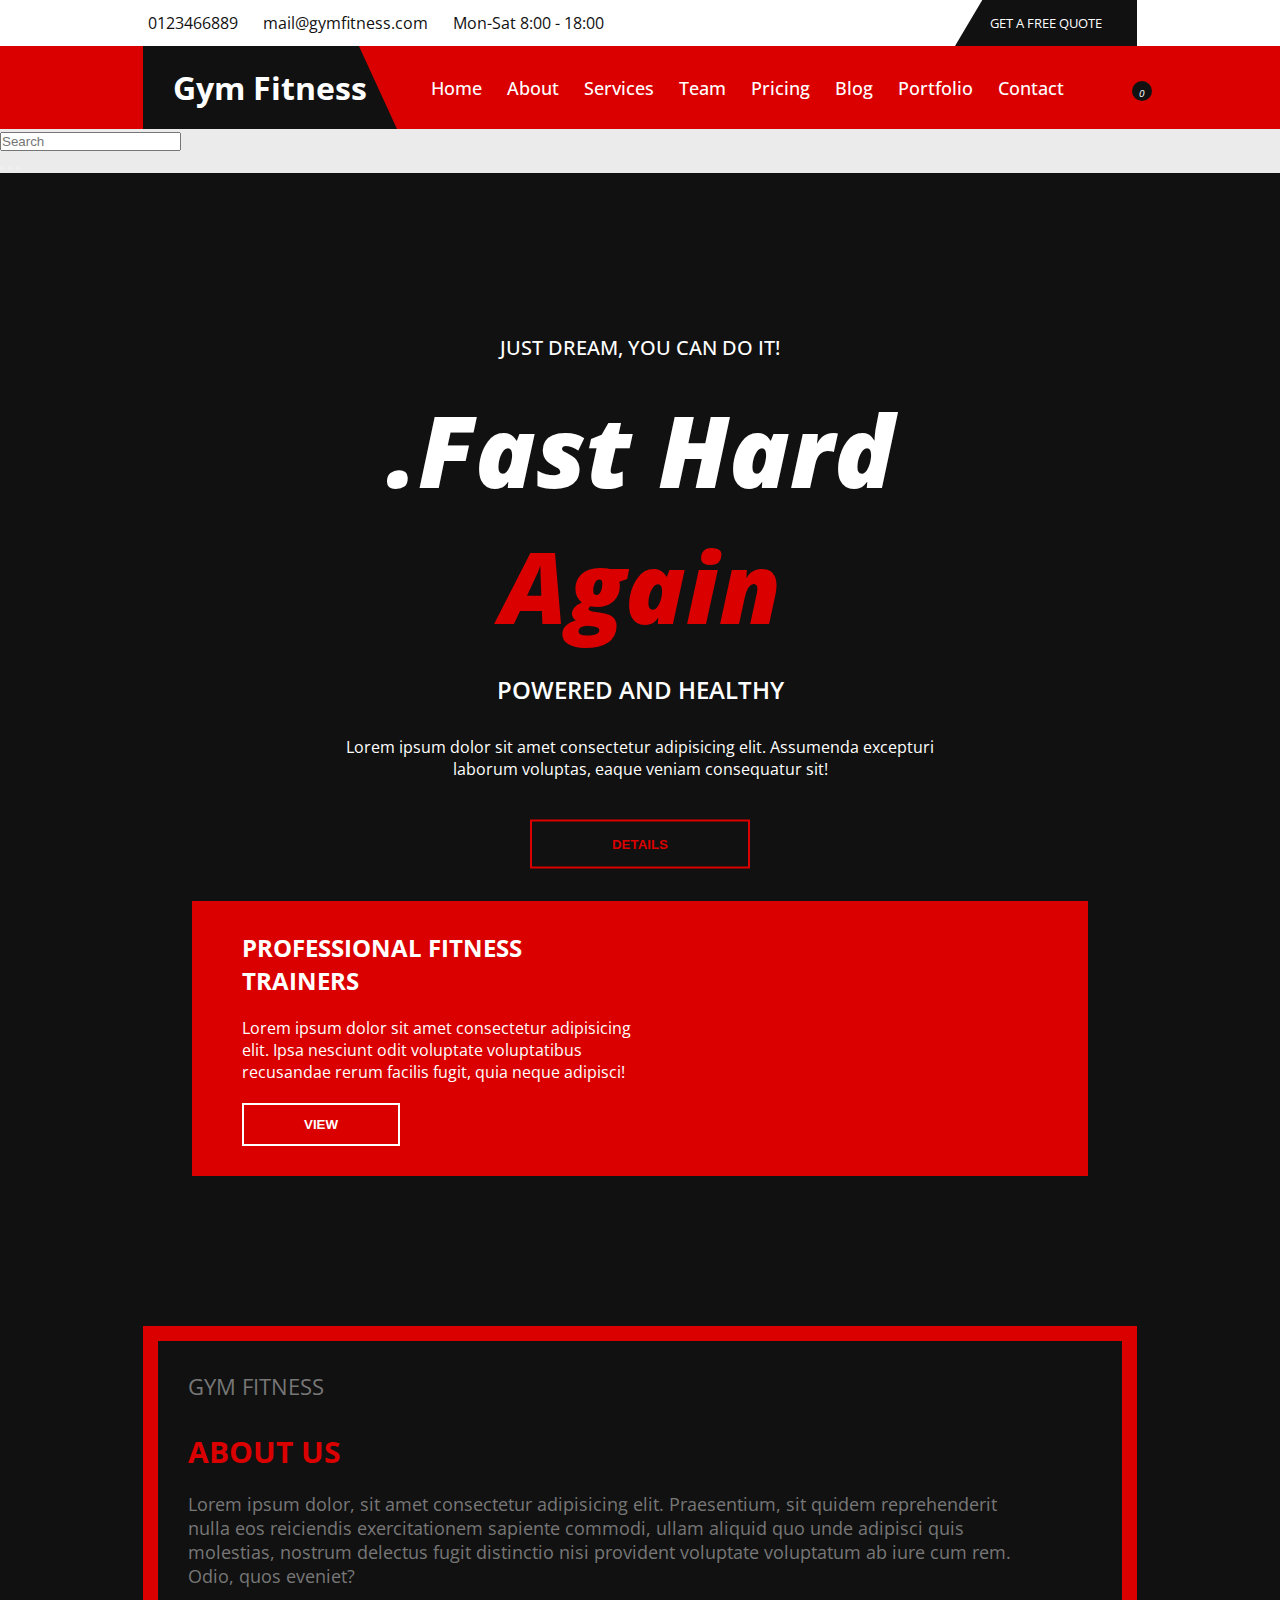
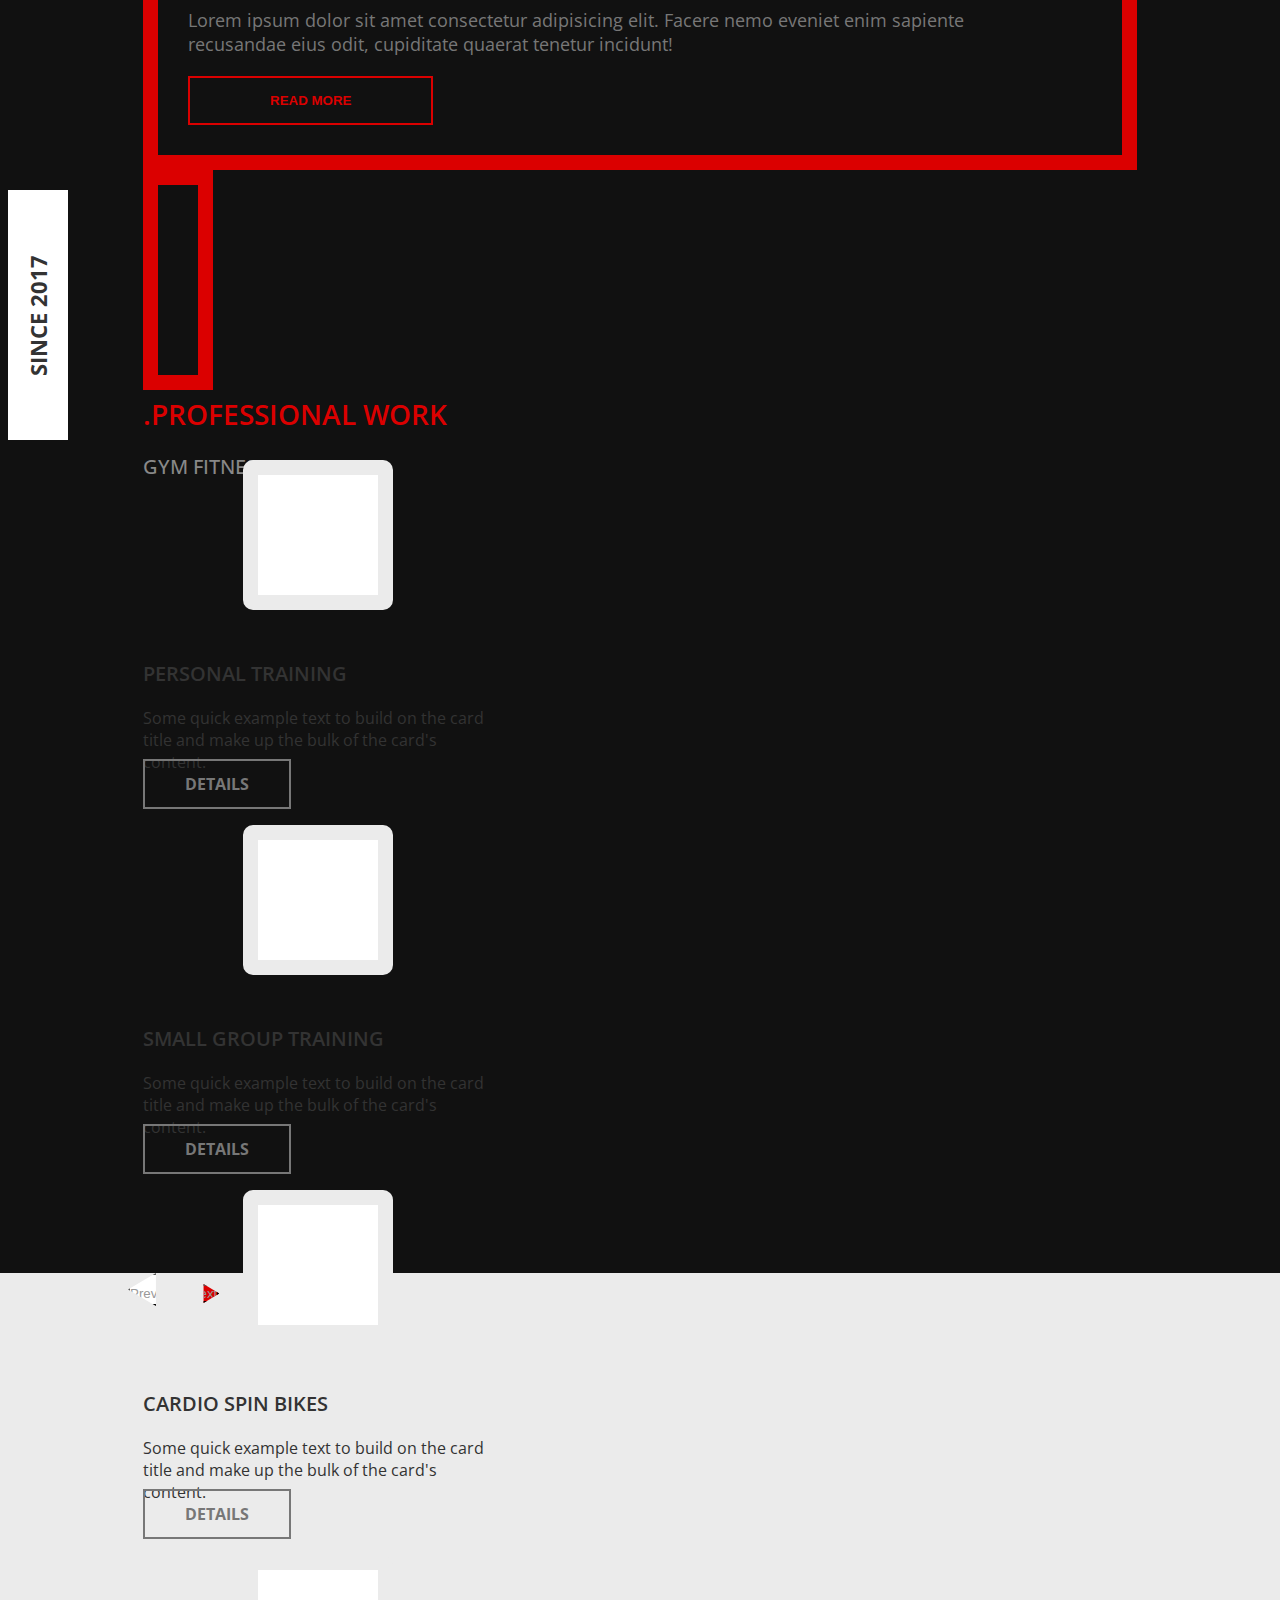
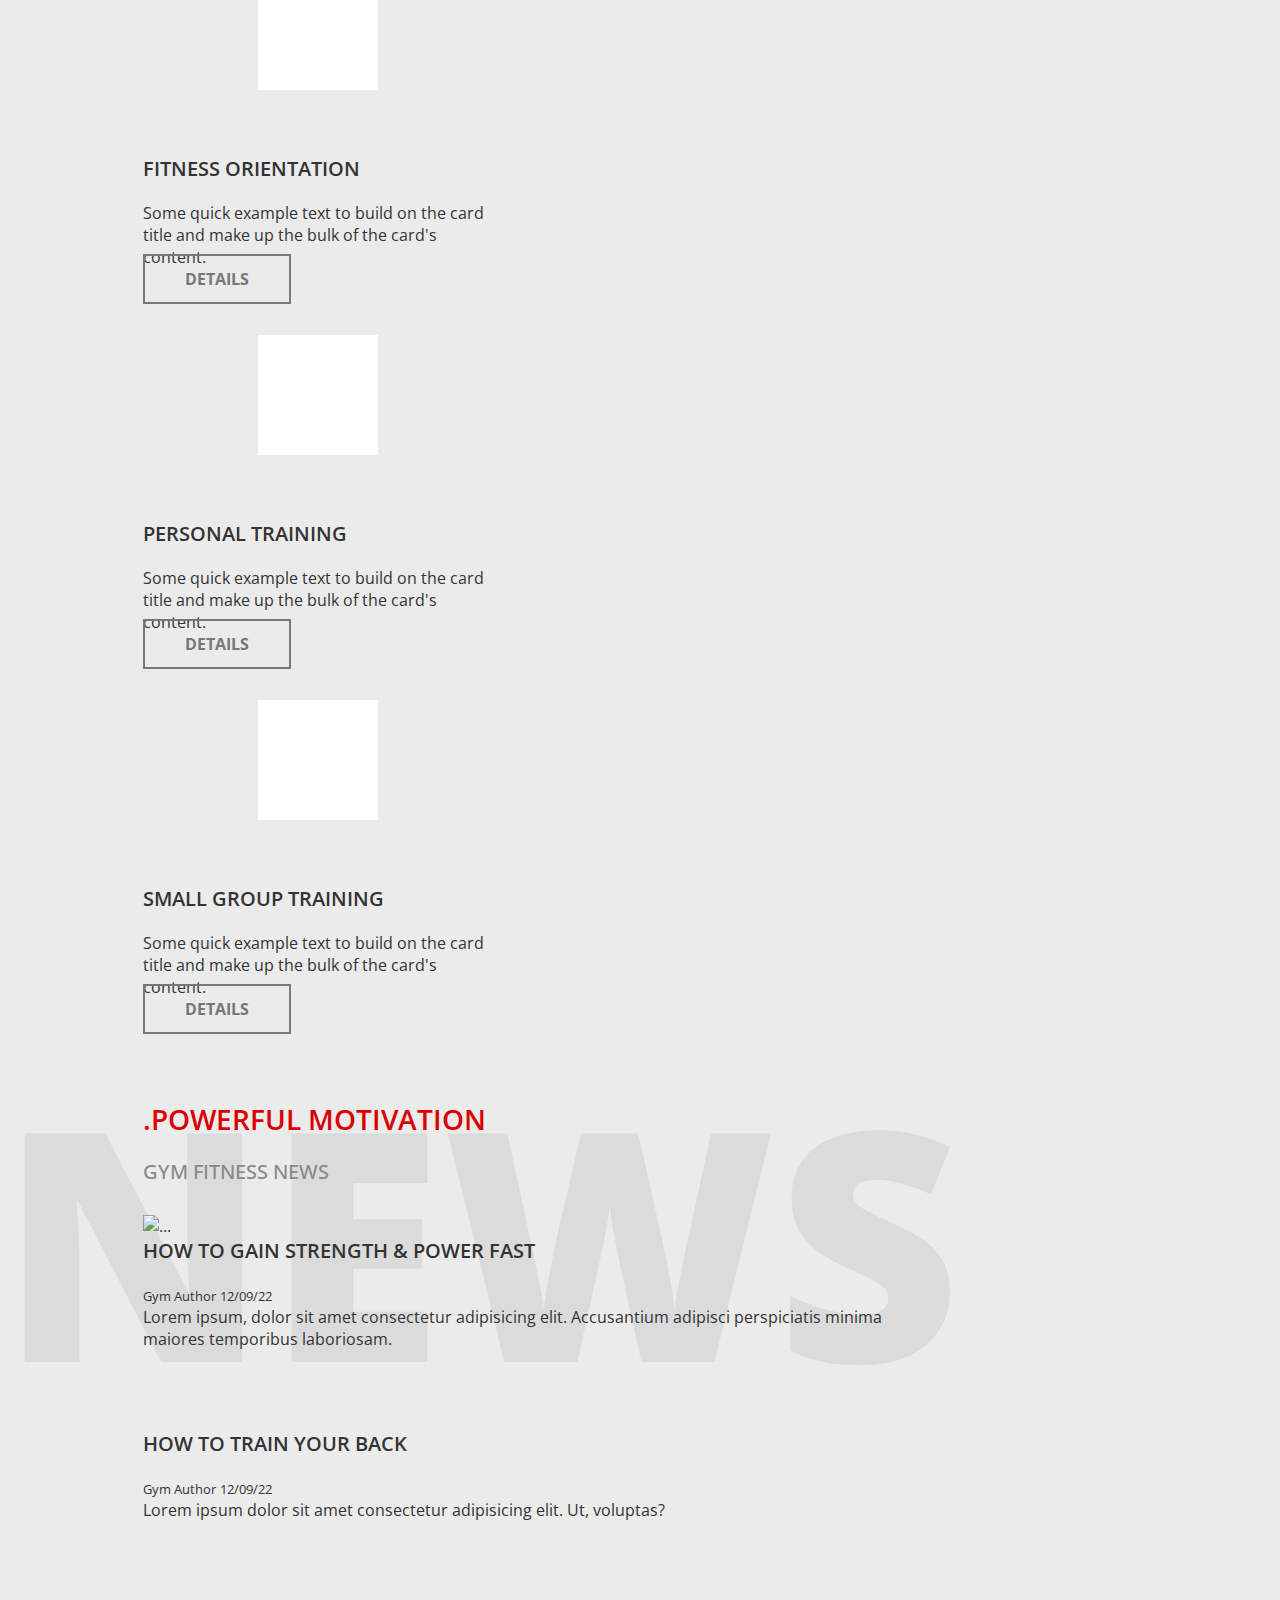
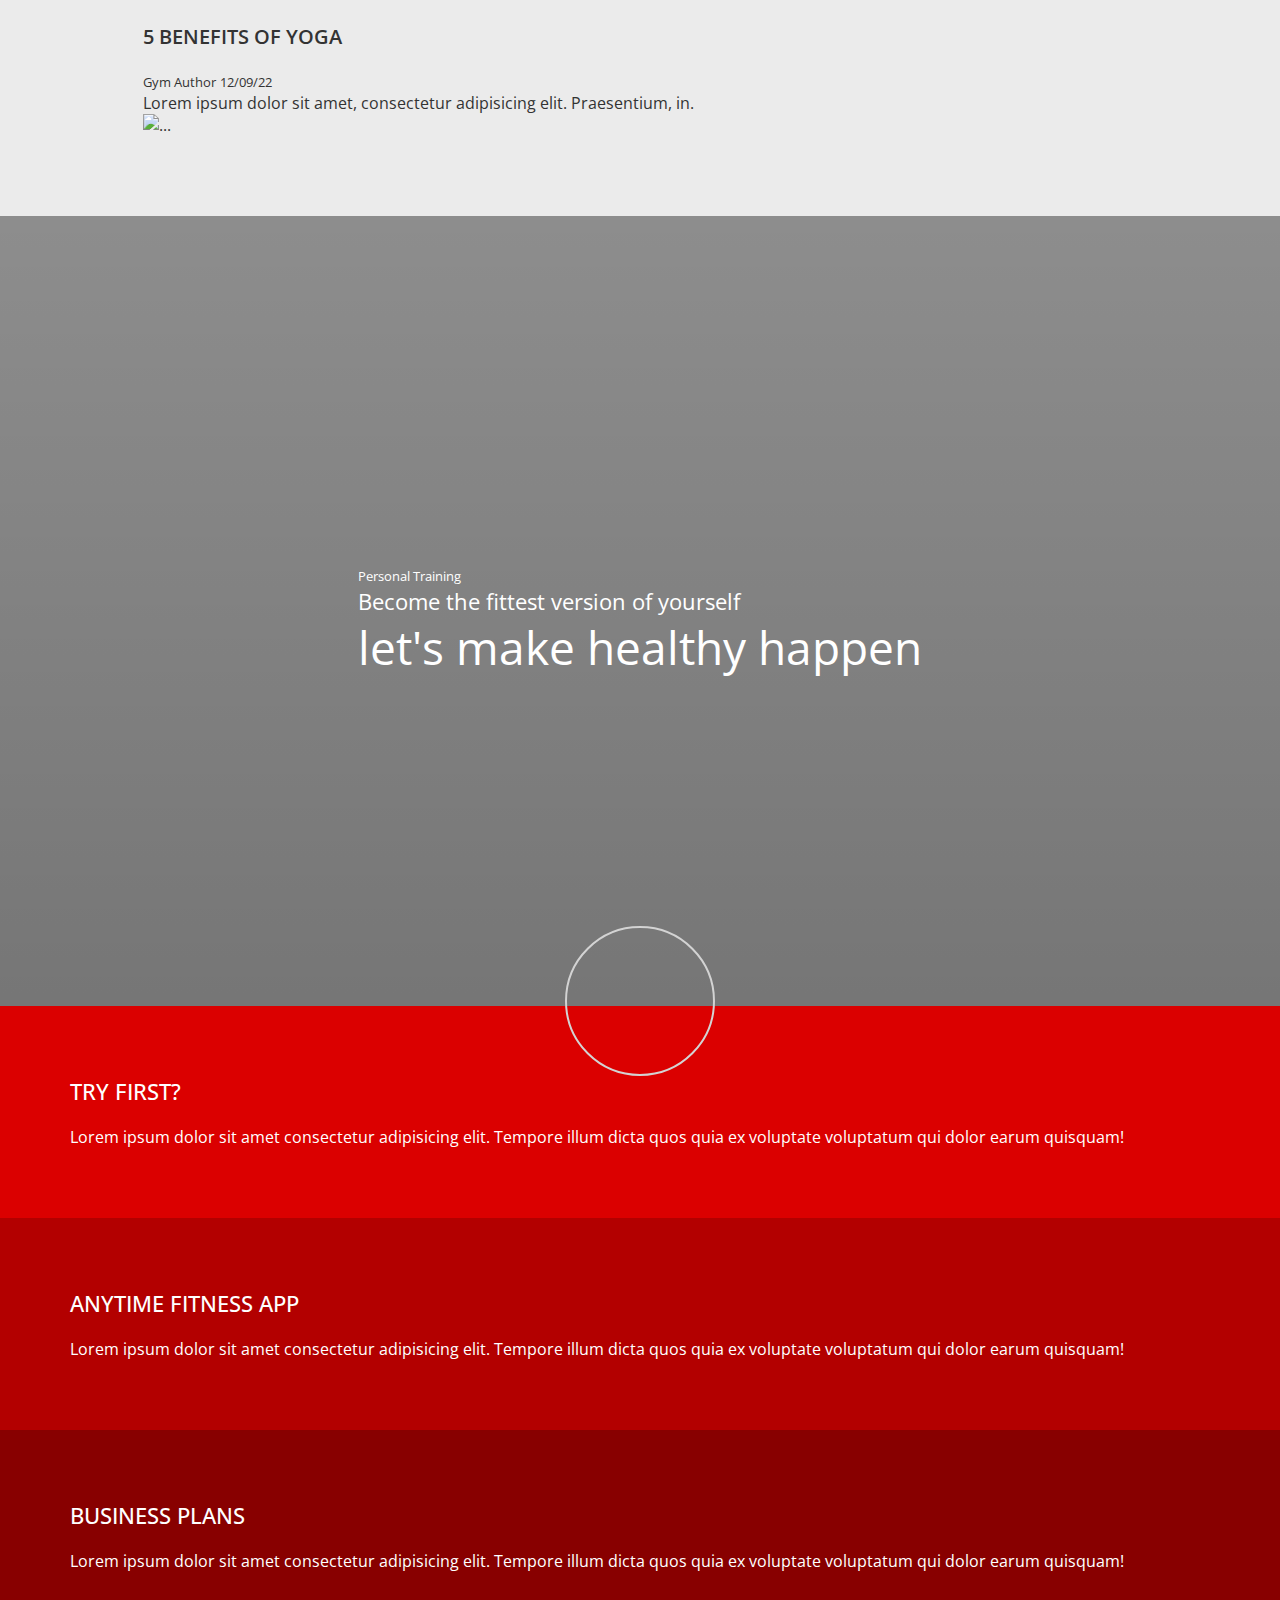
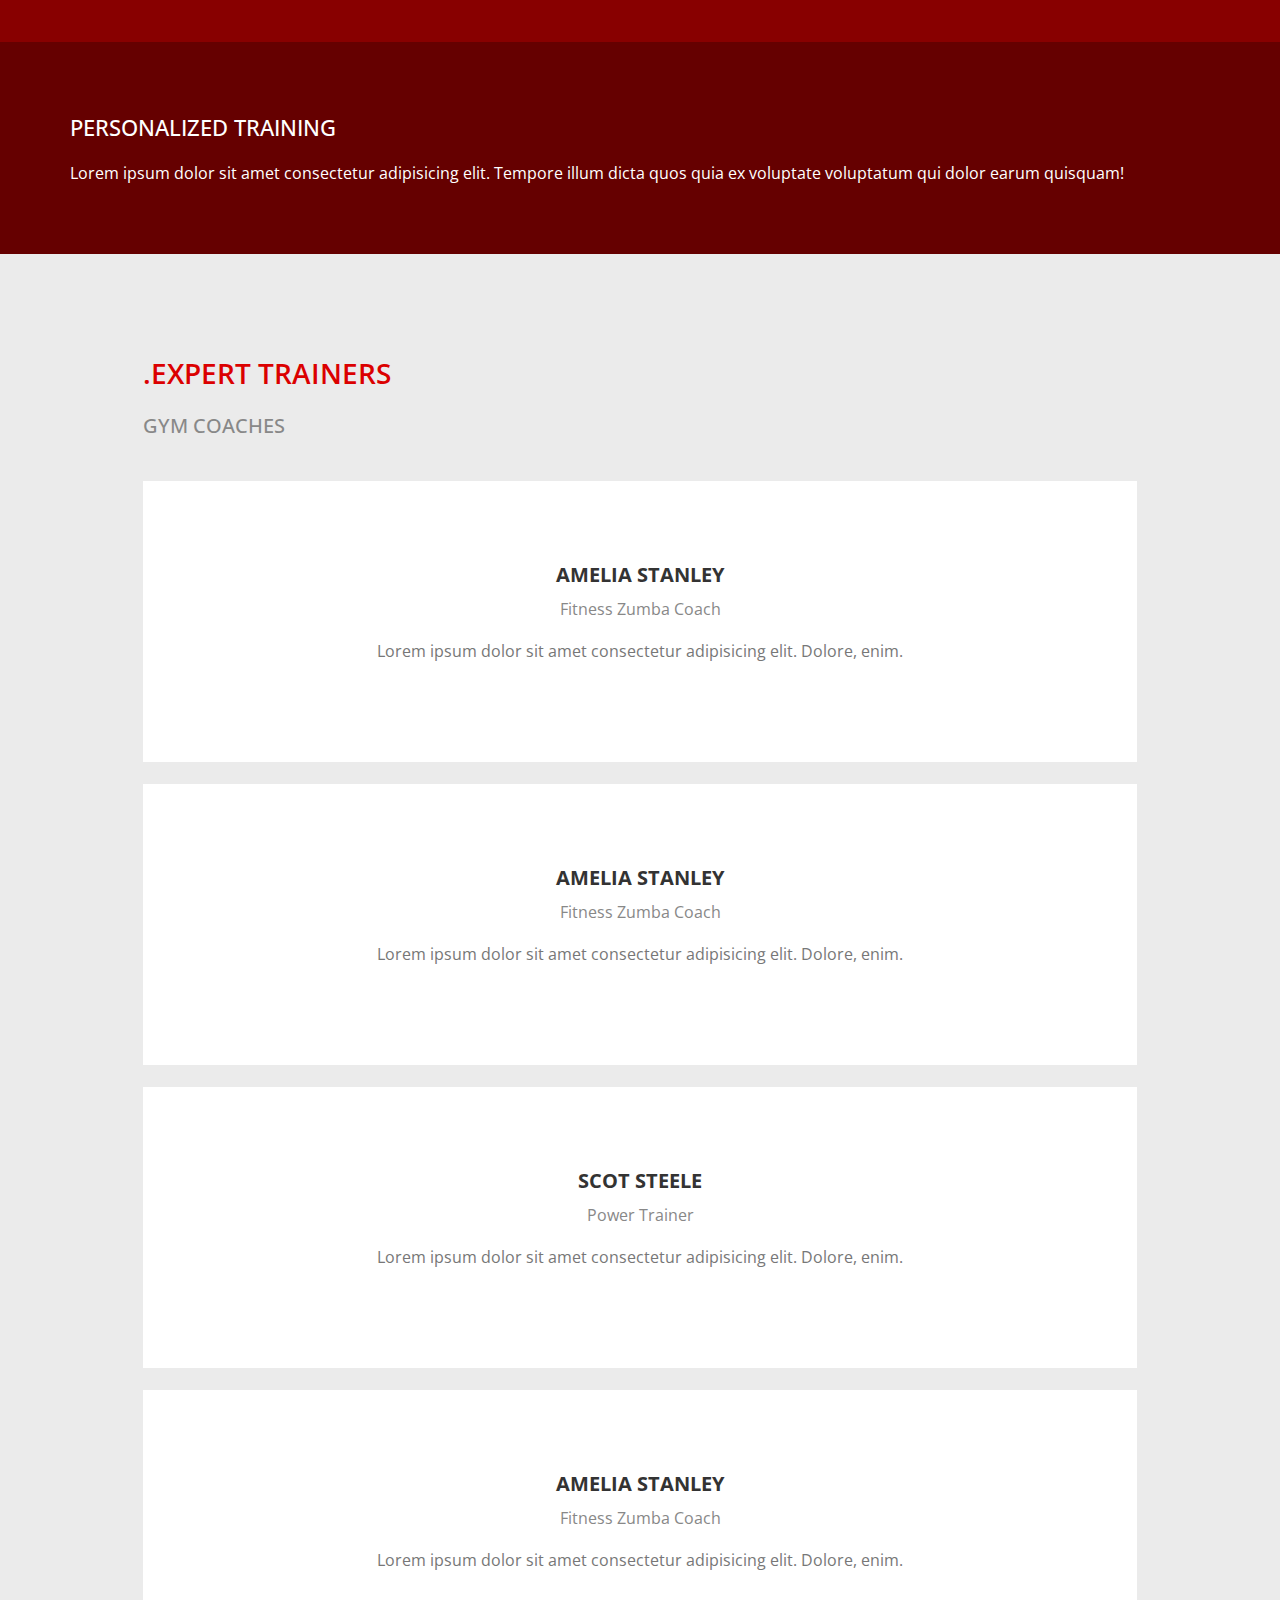
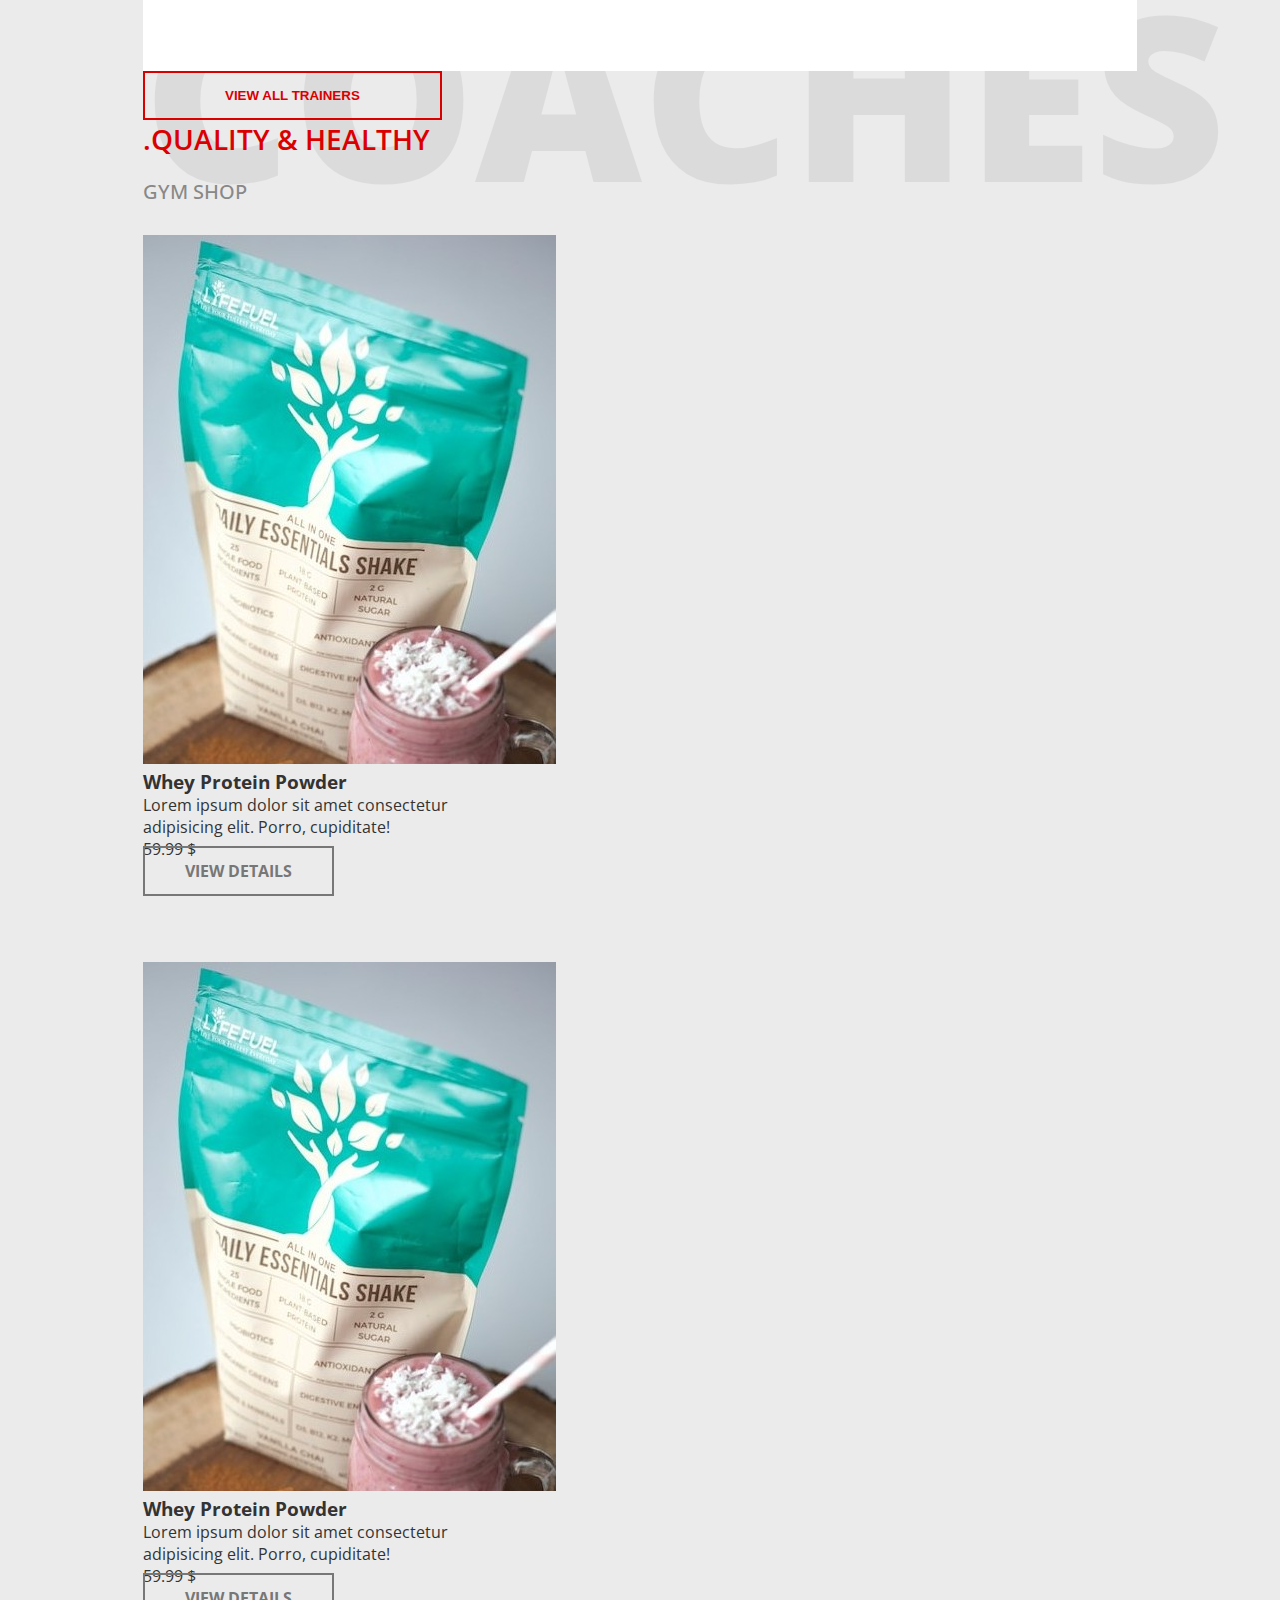
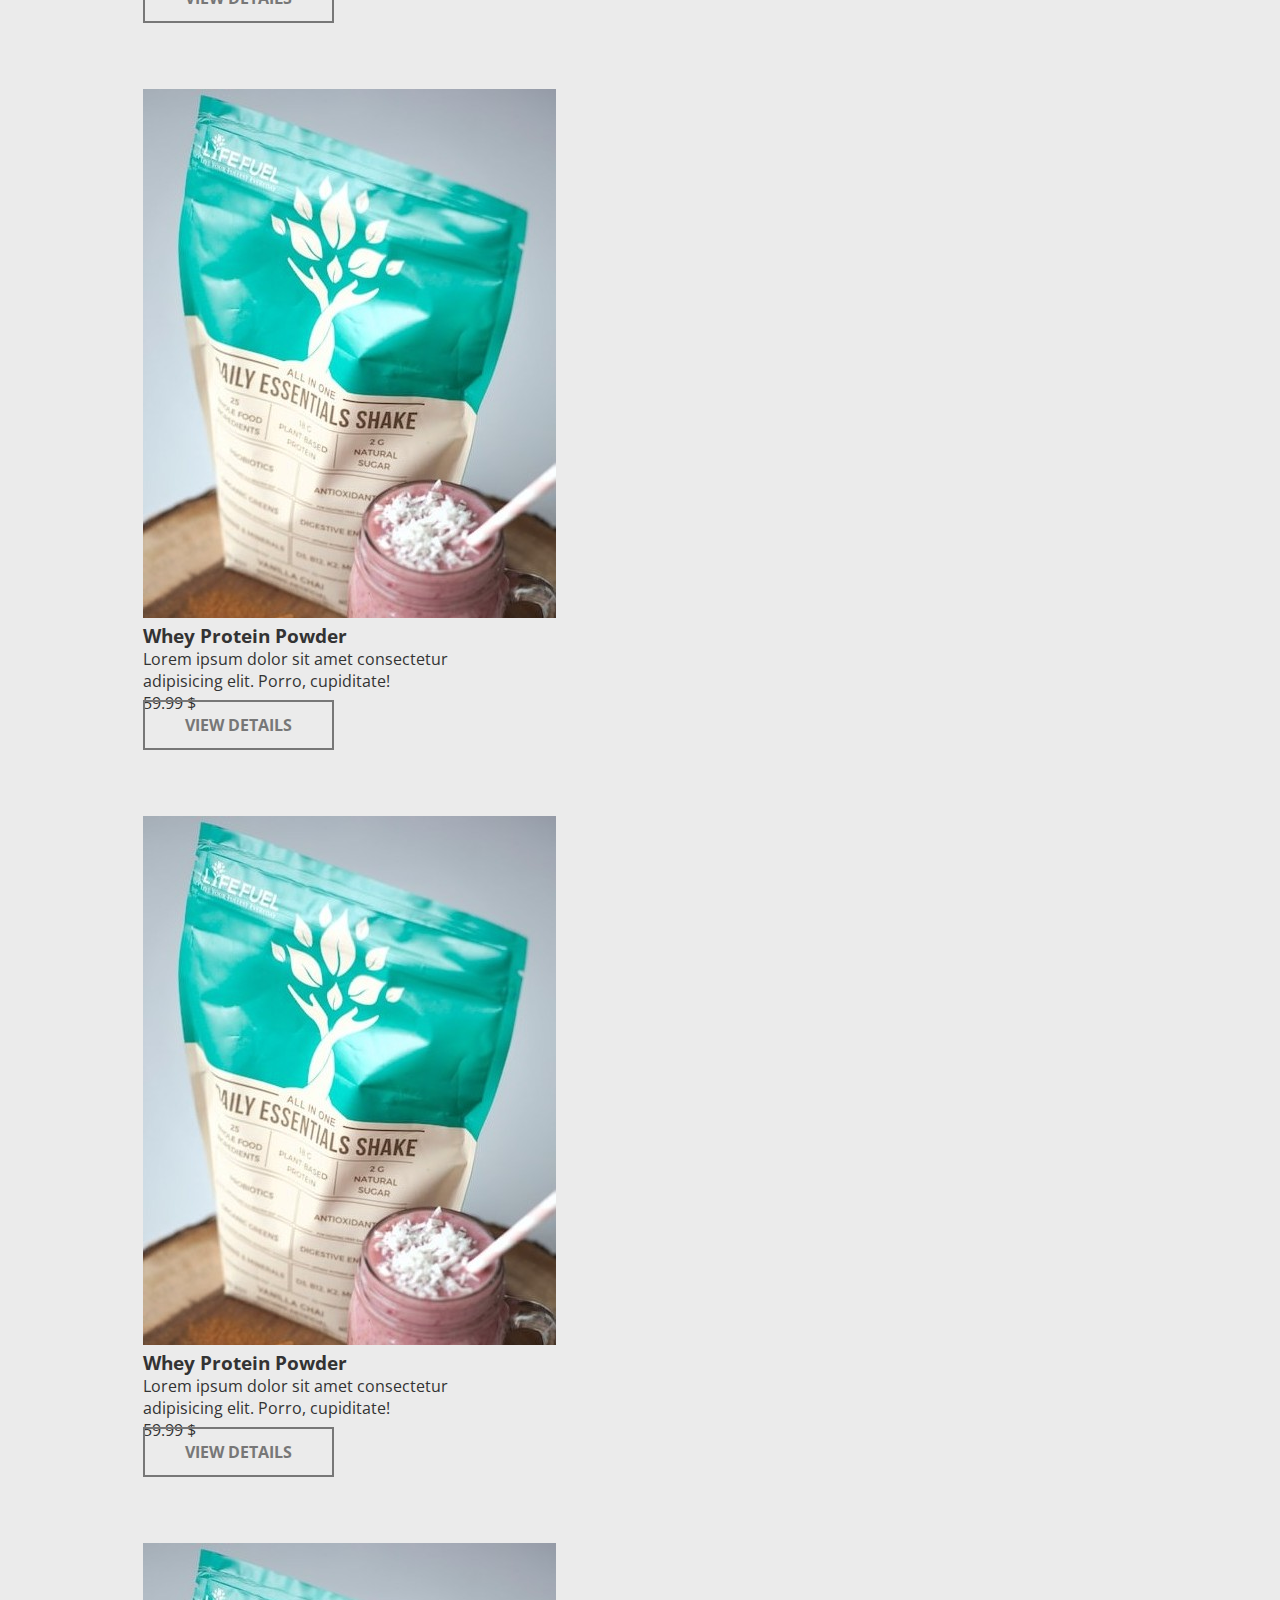
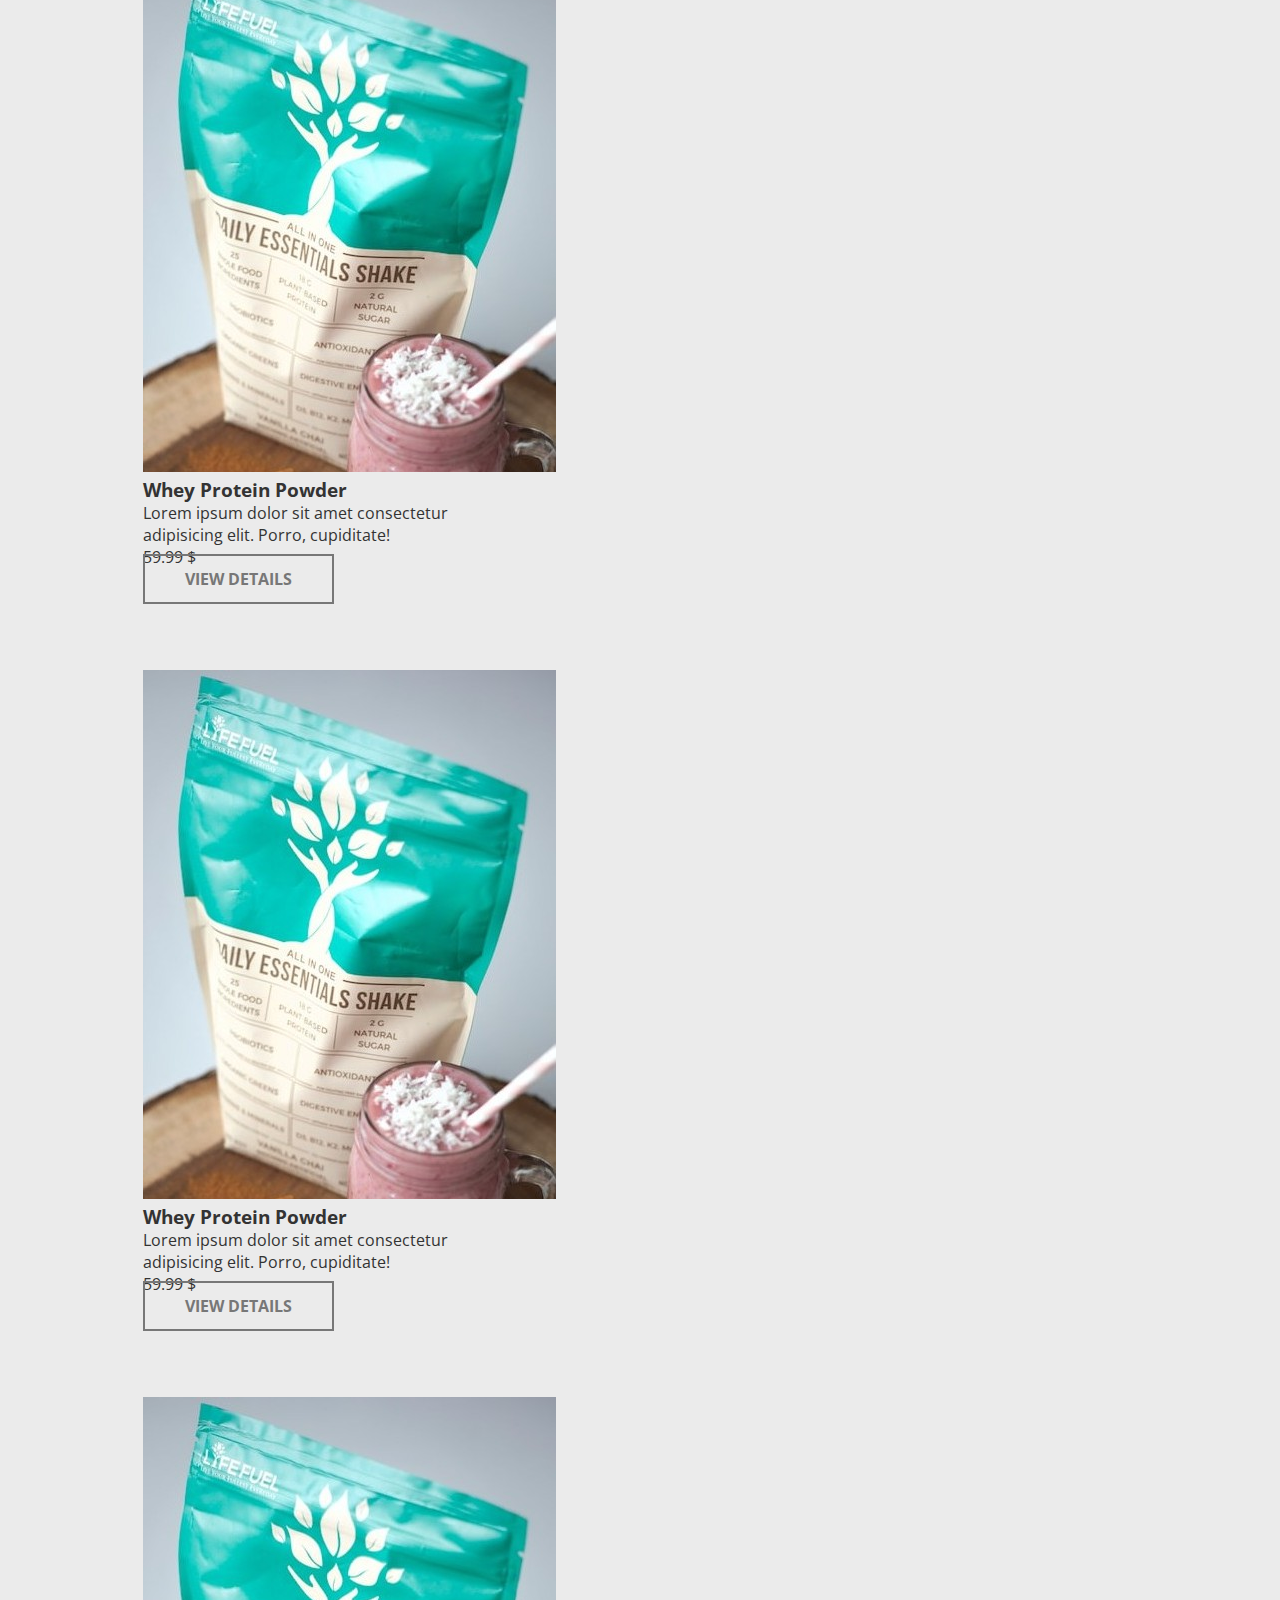
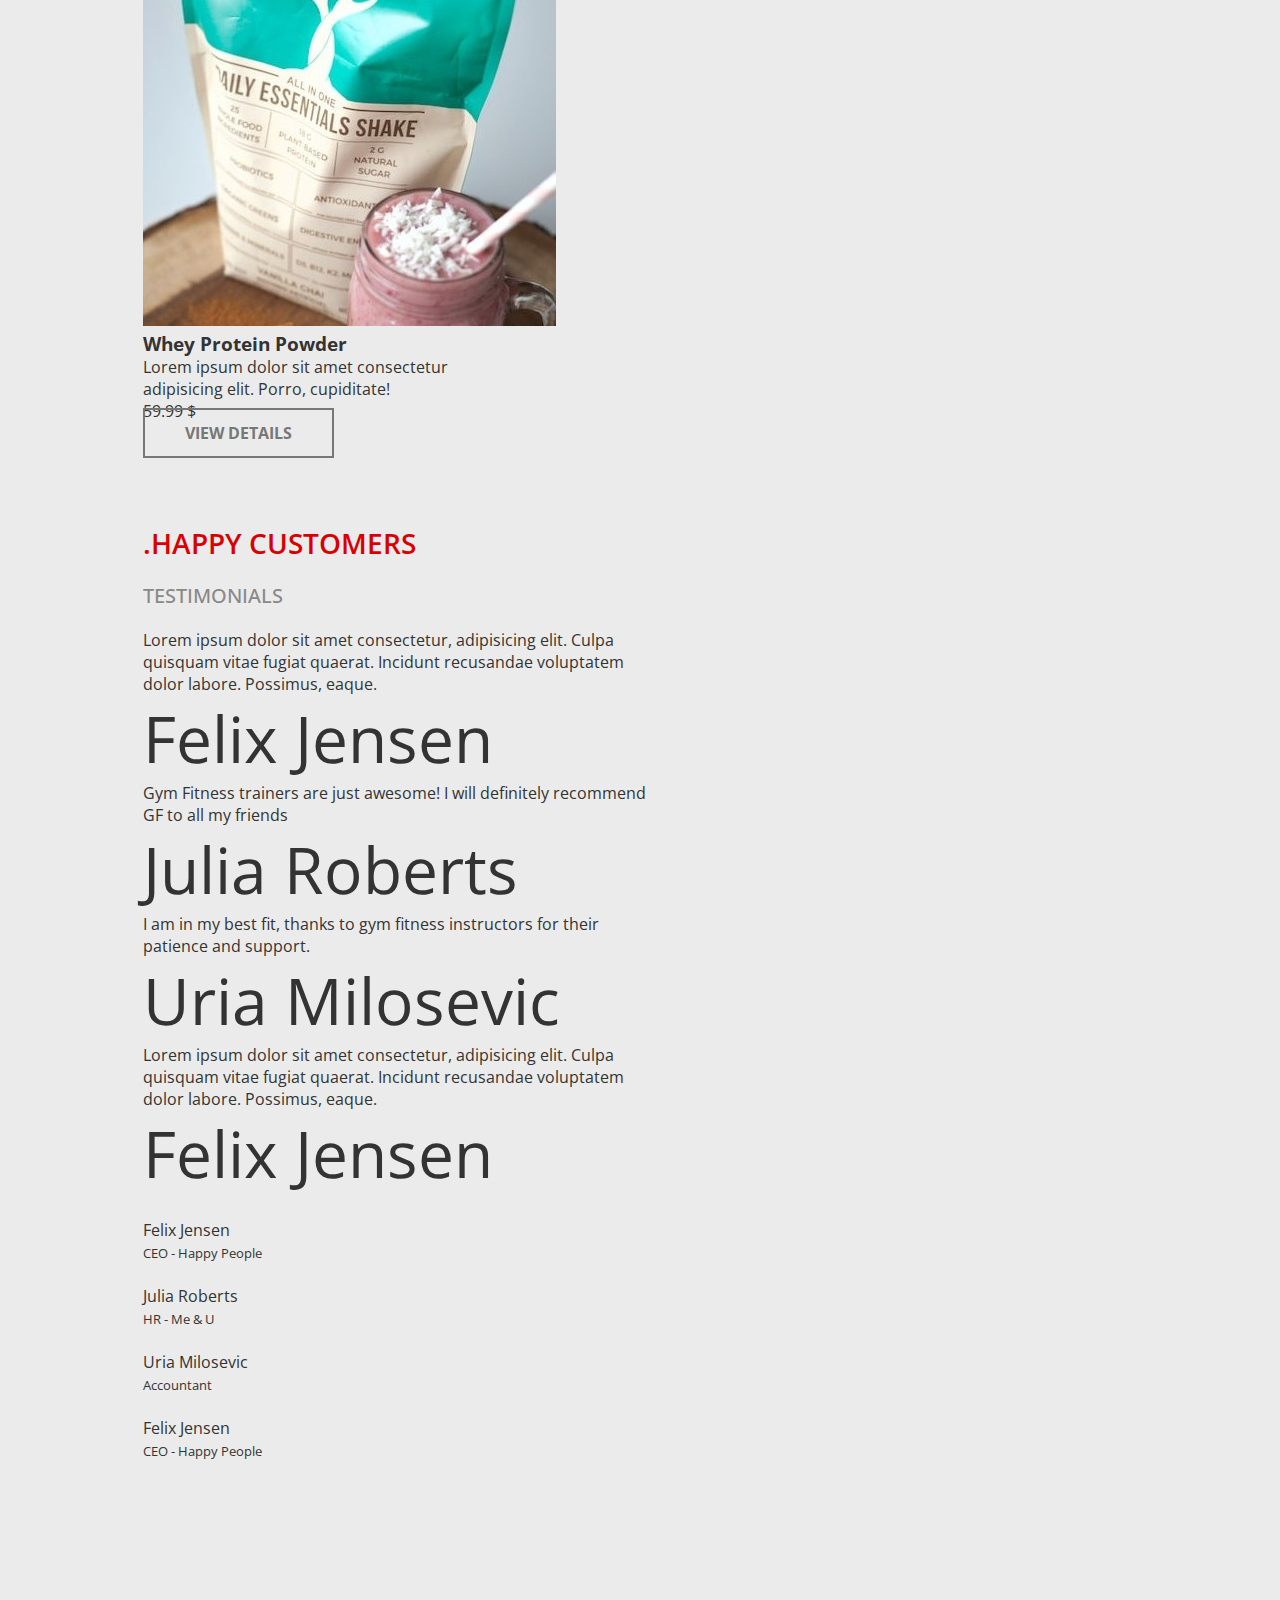
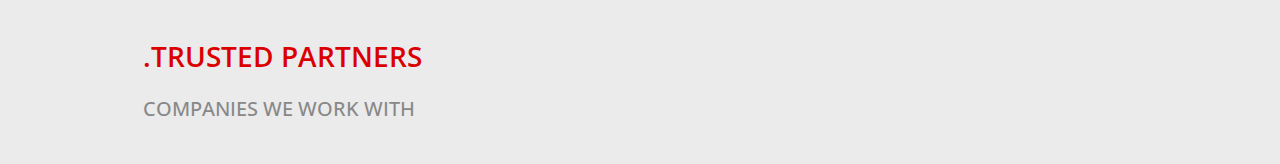
==== commit c85bcb2a: "added testimonial and gallery section" ====
--- a/index.html
+++ b/index.html
@@ -88,7 +88,7 @@
             </div>
 
             <div class="nav-right">
-              <i class="fa fa-search" aria-hidden="true"></i>
+              <i class="fa fa-search" id="search-icon" aria-hidden="true"></i>
               <i class="fa fa-user" aria-hidden="true"></i>
               <i class="fa fa-shopping-basket" aria-hidden="true">
                 <span class="items-counter">0</span>
@@ -102,6 +102,20 @@
       </nav>
     </header>
     <!-- Header ends -->
+
+    <!-- Searchbar -->
+    <div class="search-bar" id="search-bar">
+      <div class="search"></div>
+      <div>
+        <input
+          class="form-control search-input"
+          placeholder="Search"
+          type="search"
+          name="search"
+          id="search-input"
+        />
+      </div>
+    </div>
 
     <!-- Hero starts -->
     <section class="hero">
@@ -488,6 +502,387 @@
     </section>
     <!-- Gym features end -->
 
+    <!-- Trainers start -->
+    <section class="trainers py-5">
+      <div class="container">
+        <h4 class="main-title text-center">.Expert Trainers</h4>
+        <p class="sub-title text-center">Gym Coaches</p>
+        <div
+          class="coaches-wrapper row row-cols-lg-4 row-cols-md-2 row-cols-sm-1"
+        >
+          <div class="coach-card col-md-5 mx-auto">
+            <div class="coach-image">
+              <img
+                src="./images/danielle-cerullo-CQfNt66ttZM-unsplash.jpg"
+                alt=""
+                class="img-fluid"
+              />
+            </div>
+            <div class="coach-card-body shadow">
+              <h3 class="coach-name">Amelia Stanley</h3>
+              <p class="coach-title">Fitness Zumba Coach</p>
+              <p class="coach-details">
+                Lorem ipsum dolor sit amet consectetur adipisicing elit. Dolore,
+                enim.
+              </p>
+              <div
+                class="coach-social d-flex justify-content-between align-items-center"
+              >
+                <i class="fa fa-instagram" aria-hidden="true"></i>
+                <i class="fa fa-twitter" aria-hidden="true"></i>
+                <i class="fa fa-youtube" aria-hidden="true"></i>
+                <i class="fa fa-google-plus" aria-hidden="true"></i>
+                <i class="fa fa-vimeo" aria-hidden="true"></i>
+                <i class="fa fa-skype" aria-hidden="true"></i>
+              </div>
+            </div>
+          </div>
+
+          <div class="coach-card col-md-5 mx-auto">
+            <div class="coach-image">
+              <img
+                src="./images/danielle-cerullo-CQfNt66ttZM-unsplash.jpg"
+                alt=""
+                class="img-fluid"
+              />
+            </div>
+            <div class="coach-card-body shadow">
+              <h3 class="coach-name">Amelia Stanley</h3>
+              <p class="coach-title">Fitness Zumba Coach</p>
+              <p class="coach-details">
+                Lorem ipsum dolor sit amet consectetur adipisicing elit. Dolore,
+                enim.
+              </p>
+              <div
+                class="coach-social d-flex justify-content-between align-items-center"
+              >
+                <i class="fa fa-instagram" aria-hidden="true"></i>
+                <i class="fa fa-twitter" aria-hidden="true"></i>
+                <i class="fa fa-youtube" aria-hidden="true"></i>
+                <i class="fa fa-google-plus" aria-hidden="true"></i>
+                <i class="fa fa-vimeo" aria-hidden="true"></i>
+                <i class="fa fa-skype" aria-hidden="true"></i>
+              </div>
+            </div>
+          </div>
+
+          <div class="coach-card col-md-5 mx-auto">
+            <div class="coach-image">
+              <img src="./images/power-trainer.jpg" alt="" class="img-fluid" />
+            </div>
+            <div class="coach-card-body shadow">
+              <h3 class="coach-name">Scot Steele</h3>
+              <p class="coach-title">Power Trainer</p>
+              <p class="coach-details">
+                Lorem ipsum dolor sit amet consectetur adipisicing elit. Dolore,
+                enim.
+              </p>
+              <div
+                class="coach-social d-flex justify-content-between align-items-center"
+              >
+                <i class="fa fa-instagram" aria-hidden="true"></i>
+                <i class="fa fa-twitter" aria-hidden="true"></i>
+                <i class="fa fa-youtube" aria-hidden="true"></i>
+                <i class="fa fa-google-plus" aria-hidden="true"></i>
+                <i class="fa fa-vimeo" aria-hidden="true"></i>
+                <i class="fa fa-skype" aria-hidden="true"></i>
+              </div>
+            </div>
+          </div>
+
+          <div class="coach-card col-md-5 mx-auto">
+            <div class="coach-image">
+              <img src="./images/slider3.jpg" alt="" class="img-fluid" />
+            </div>
+            <div class="coach-card-body shadow">
+              <h3 class="coach-name">Amelia Stanley</h3>
+              <p class="coach-title">Fitness Zumba Coach</p>
+              <p class="coach-details">
+                Lorem ipsum dolor sit amet consectetur adipisicing elit. Dolore,
+                enim.
+              </p>
+              <div
+                class="coach-social d-flex justify-content-between align-items-center"
+              >
+                <i class="fa fa-instagram" aria-hidden="true"></i>
+                <i class="fa fa-twitter" aria-hidden="true"></i>
+                <i class="fa fa-youtube" aria-hidden="true"></i>
+                <i class="fa fa-google-plus" aria-hidden="true"></i>
+                <i class="fa fa-vimeo" aria-hidden="true"></i>
+                <i class="fa fa-skype" aria-hidden="true"></i>
+              </div>
+            </div>
+          </div>
+        </div>
+        <div class="bg-text-2" style="font-size: 18vw">Coaches</div>
+        <div class="text-center my-5">
+          <button class="gym-btn">View All Trainers</button>
+        </div>
+      </div>
+    </section>
+    <!-- Trainers end -->
+
+    <!-- Store start -->
+    <section class="store py-5">
+      <div class="container">
+        <h4 class="main-title text-center text-white">.Quality & Healthy</h4>
+        <p class="sub-title text-center text-white">Gym Shop</p>
+        <div class="row gx-4 mx-auto owl-carousel owl-theme">
+          <div class="card shop-card col-12 mx-auto shadow-lg">
+            <div class="product-image text-center">
+              <img src="./images/wheyprotein.jpg" alt="" class="img-fluid" />
+            </div>
+            <h3 class="product-title">Whey Protein Powder</h3>
+            <p class="product-excerpt">
+              Lorem ipsum dolor sit amet consectetur adipisicing elit. Porro,
+              cupiditate!
+            </p>
+            <div class="d-flex justify-content-between align-items-center">
+              <p class="price">59.99 <span class="currency">$</span></p>
+              <a href="#" class="outline-2 px-5">View Details</a>
+            </div>
+          </div>
+          <div class="card shop-card col-12 mx-auto shadow-lg">
+            <div class="product-image text-center">
+              <img src="./images/wheyprotein.jpg" alt="" class="img-fluid" />
+            </div>
+            <h3 class="product-title">Whey Protein Powder</h3>
+            <p class="product-excerpt">
+              Lorem ipsum dolor sit amet consectetur adipisicing elit. Porro,
+              cupiditate!
+            </p>
+            <div class="d-flex justify-content-between align-items-center">
+              <p class="price">59.99 <span class="currency">$</span></p>
+              <a href="#" class="outline-2 px-5">View Details</a>
+            </div>
+          </div>
+
+          <div class="card shop-card col-12 mx-auto shadow-lg">
+            <div class="product-image text-center">
+              <img src="./images/wheyprotein.jpg" alt="" class="img-fluid" />
+            </div>
+            <h3 class="product-title">Whey Protein Powder</h3>
+            <p class="product-excerpt">
+              Lorem ipsum dolor sit amet consectetur adipisicing elit. Porro,
+              cupiditate!
+            </p>
+            <div class="d-flex justify-content-between align-items-center">
+              <p class="price">59.99 <span class="currency">$</span></p>
+              <a href="#" class="outline-2 px-5">View Details</a>
+            </div>
+          </div>
+
+          <div class="card shop-card col-12 mx-auto shadow-lg">
+            <div class="product-image text-center">
+              <img src="./images/wheyprotein.jpg" alt="" class="img-fluid" />
+            </div>
+            <h3 class="product-title">Whey Protein Powder</h3>
+            <p class="product-excerpt">
+              Lorem ipsum dolor sit amet consectetur adipisicing elit. Porro,
+              cupiditate!
+            </p>
+            <div class="d-flex justify-content-between align-items-center">
+              <p class="price">59.99 <span class="currency">$</span></p>
+              <a href="#" class="outline-2 px-5">View Details</a>
+            </div>
+          </div>
+
+          <div class="card shop-card col-12 mx-auto shadow-lg">
+            <div class="product-image text-center">
+              <img src="./images/wheyprotein.jpg" alt="" class="img-fluid" />
+            </div>
+            <h3 class="product-title">Whey Protein Powder</h3>
+            <p class="product-excerpt">
+              Lorem ipsum dolor sit amet consectetur adipisicing elit. Porro,
+              cupiditate!
+            </p>
+            <div class="d-flex justify-content-between align-items-center">
+              <p class="price">59.99 <span class="currency">$</span></p>
+              <a href="#" class="outline-2 px-5">View Details</a>
+            </div>
+          </div>
+
+          <div class="card shop-card col-12 mx-auto shadow-lg">
+            <div class="product-image text-center">
+              <img src="./images/wheyprotein.jpg" alt="" class="img-fluid" />
+            </div>
+            <h3 class="product-title">Whey Protein Powder</h3>
+            <p class="product-excerpt">
+              Lorem ipsum dolor sit amet consectetur adipisicing elit. Porro,
+              cupiditate!
+            </p>
+            <div class="d-flex justify-content-between align-items-center">
+              <p class="price">59.99 <span class="currency">$</span></p>
+              <a href="#" class="outline-2 px-5">View Details</a>
+            </div>
+          </div>
+
+          <div class="card shop-card col-12 mx-auto shadow-lg">
+            <div class="product-image text-center">
+              <img src="./images/wheyprotein.jpg" alt="" class="img-fluid" />
+            </div>
+            <h3 class="product-title">Whey Protein Powder</h3>
+            <p class="product-excerpt">
+              Lorem ipsum dolor sit amet consectetur adipisicing elit. Porro,
+              cupiditate!
+            </p>
+            <div class="d-flex justify-content-between align-items-center">
+              <p class="price">59.99 <span class="currency">$</span></p>
+              <a href="#" class="outline-2 px-5">View Details</a>
+            </div>
+          </div>
+        </div>
+      </div>
+    </section>
+    <!-- Store end -->
+
+    <!-- Testimonials start -->
+    <section class="testimonials">
+      <div class="container">
+        <h4 class="main-title text-center">.Happy Customers</h4>
+        <p class="sub-title text-center">Testimonials</p>
+
+        <div class="testimonial-body testimony-active" style="max-width: 40vw">
+          <p class="testimony text-center">
+            <i class="fa fa-quote-left" aria-hidden="true"></i>
+            Lorem ipsum dolor sit amet consectetur, adipisicing elit. Culpa
+            quisquam vitae fugiat quaerat. Incidunt recusandae voluptatem dolor
+            labore. Possimus, eaque.
+            <i class="fa fa-quote-right" aria-hidden="true"></i>
+          </p>
+          <p class="testimony-author text-center" style="font-size: 5vw">
+            Felix Jensen
+          </p>
+        </div>
+
+        <div class="testimonial-body" style="max-width: 40vw">
+          <p class="testimony text-center">
+            <i class="fa fa-quote-left" aria-hidden="true"></i>
+            Gym Fitness trainers are just awesome! I will definitely recommend
+            GF to all my friends
+            <i class="fa fa-quote-right" aria-hidden="true"></i>
+          </p>
+          <p class="testimony-author text-center" style="font-size: 5vw">
+            Julia Roberts
+          </p>
+        </div>
+
+        <div class="testimonial-body" style="max-width: 40vw">
+          <p class="testimony text-center">
+            <i class="fa fa-quote-left" aria-hidden="true"></i>
+            I am in my best fit, thanks to gym fitness instructors for their
+            patience and support.
+            <i class="fa fa-quote-right" aria-hidden="true"></i>
+          </p>
+          <p class="testimony-author text-center" style="font-size: 5vw">
+            Uria Milosevic
+          </p>
+        </div>
+
+        <div class="testimonial-body" style="max-width: 40vw">
+          <p class="testimony text-center">
+            <i class="fa fa-quote-left" aria-hidden="true"></i>
+            Lorem ipsum dolor sit amet consectetur, adipisicing elit. Culpa
+            quisquam vitae fugiat quaerat. Incidunt recusandae voluptatem dolor
+            labore. Possimus, eaque.
+            <i class="fa fa-quote-right" aria-hidden="true"></i>
+          </p>
+          <p class="testimony-author text-center" style="font-size: 5vw">
+            Felix Jensen
+          </p>
+        </div>
+      </div>
+      <div class="author-pics">
+        <div
+          class="container d-flex justify-content-between align-items-center"
+        >
+          <div class="author-details text-center">
+            <img
+              class="img-fluid user-pic active-pic"
+              src="./images/user1.jpg"
+              alt=""
+              onclick="showReview()"
+            />
+            <p class="author-name mt-4 mb-2">Felix Jensen</p>
+            <small class="author-title">CEO - Happy People</small>
+          </div>
+
+          <div class="author-details text-center">
+            <img
+              class="img-fluid user-pic"
+              src="./images/user2.jpg"
+              alt=""
+              onclick="showReview()"
+            />
+            <p class="author-name mt-4 mb-2">Julia Roberts</p>
+            <small class="author-title">HR - Me & U</small>
+          </div>
+
+          <div class="author-details text-center">
+            <img
+              class="img-fluid user-pic"
+              src="./images/user3.jpg"
+              alt=""
+              onclick="showReview()"
+            />
+            <p class="author-name mt-4 mb-2">Uria Milosevic</p>
+            <small class="author-title">Accountant</small>
+          </div>
+
+          <div class="author-details text-center">
+            <img
+              class="img-fluid user-pic"
+              src="./images/user4.jpg"
+              alt=""
+              onclick="showReview()"
+            />
+            <p class="author-name mt-4 mb-2">Felix Jensen</p>
+            <small class="author-title">CEO - Happy People</small>
+          </div>
+        </div>
+      </div>
+    </section>
+    <!-- Testimonials end -->
+
+    <!-- Gallery start -->
+    <section class="gallery-section row mx-auto owl-carousel owl-theme">
+      <div class="col-md-12 mx-auto">
+        <img src="./images/img-1.jpg" alt="" class="gallery-img" />
+      </div>
+      <div class="col-md-12 mx-auto">
+        <img src="./images/img-2.jpg" alt="" class="gallery-img" />
+      </div>
+      <div class="col-md-12 mx-auto">
+        <img src="./images/img-3.jpg" alt="" class="gallery-img" />
+      </div>
+      <div class="col-md-12 mx-auto">
+        <img src="./images/img-1.jpg" alt="" class="gallery-img" />
+      </div>
+      <div class="col-md-12 mx-auto">
+        <img src="./images/img-2.jpg" alt="" class="gallery-img" />
+      </div>
+      <div class="col-md-12 mx-auto">
+        <img src="./images/img-3.jpg" alt="" class="gallery-img" />
+      </div>
+      <div class="col-md-12 mx-auto">
+        <img src="./images/img-1.jpg" alt="" class="gallery-img" />
+      </div>
+      <div class="col-md-12 mx-auto">
+        <img src="./images/img-2.jpg" alt="" class="gallery-img" />
+      </div>
+    </section>
+    <!-- Gallery end -->
+
+    <!-- Partners start -->
+    <section class="partners py-5">
+      <div class="container">
+        <h4 class="main-title text-center">.Trusted Partners</h4>
+        <p class="sub-title text-center">Companies we work with</p>
+        <img src="./images/partners.png" alt="" class="img-fluid" />
+      </div>
+    </section>
+    <!-- Partners end -->
+
     <!-- JavaScript Bundle with Popper -->
     <script
       src="https://cdn.jsdelivr.net/npm/bootstrap@5.2.1/dist/js/bootstrap.bundle.min.js"
--- a/css/styles.css
+++ b/css/styles.css
@@ -12,8 +12,6 @@
 }
 
 /* Custom Properties */
-:root {
-}
 
 /* Global Styles */
 
@@ -37,9 +35,9 @@
   list-style: none;
 }
 
-section {
+/* section {
   padding: 2rem 0;
-}
+} */
 
 /* Reusable Styles */
 .container {
@@ -123,6 +121,17 @@
 .bg-text {
   position: absolute;
   top: -80px;
+  font-weight: 900;
+  text-align: center;
+  text-transform: uppercase;
+  color: #333;
+  opacity: 0.08;
+  z-index: -1;
+}
+
+.bg-text-2 {
+  position: absolute;
+  bottom: -130px;
   font-weight: 900;
   text-align: center;
   text-transform: uppercase;
@@ -530,7 +539,7 @@
 /* Gym CTA */
 .gym-cta {
   width: 100%;
-  height: 80vh;
+  height: 90vh;
   background-image: linear-gradient(
       to bottom,
       rgba(0, 0, 0, 0.4),
@@ -560,12 +569,115 @@
   font-size: 22px;
 }
 
+.video-button {
+  position: relative;
+  top: -100px;
+  width: 150px;
+  height: 150px;
+  margin: 0 auto;
+  border-radius: 50%;
+  border: 2px solid lightgray;
+  z-index: 10;
+  padding-top: 15px;
+}
+
 .video-button i {
-  position: relative;
-  top: -50px;
-  font-size: 90px;
+  position: absolute;
+  top: 12px;
+  left: 0;
+  right: 0;
+  bottom: 0;
+  font-size: 120px;
+  color: #fff;
+  z-index: 10;
+  cursor: pointer;
+}
+/* Gym Features */
+.gym-features {
+  width: 100%;
+  position: relative;
+  top: -170px;
+  margin-bottom: -70px;
+}
+
+.feature-card-one {
+  padding: 70px;
+  background-color: #db0000;
+  color: #fff;
+}
+
+.feature-card-two {
+  padding: 70px;
+  background-color: #b30000;
+  color: #fff;
+}
+
+.feature-card-three {
+  padding: 70px;
+  background-color: #880000;
+  color: #fff;
+}
+
+.feature-card-four {
+  padding: 70px;
+  background-color: #650000;
+  color: #fff;
+}
+
+.feat-icon i {
+  font-size: 44px;
+  margin-bottom: 20px;
+}
+
+.feature-title {
+  font-size: 22px;
+  font-weight: 500;
+  text-transform: uppercase;
+  margin-bottom: 20px;
+}
+
+/* Trainers */
+.trainers {
+  position: relative;
+}
+
+.coach-card-body {
+  text-align: center;
+  padding: 80px 40px;
+  background-color: #fff;
+}
+
+.coach-card-body:hover .coach-name {
   color: #db0000;
-  z-index: 10;
+}
+
+.coach-image {
+  text-align: center;
+}
+
+.coach-image img {
+  max-width: 80%;
+  position: relative;
+  top: 40px;
+}
+
+.coach-name {
+  text-transform: uppercase;
+  font-size: 20px;
+  font-weight: bold;
+  color: #333;
+  margin-bottom: 10px;
+}
+
+.coach-title {
+  font-size: 16px;
+  color: #888;
+  margin-bottom: 20px;
+}
+
+.coach-details {
+  color: #777;
+  margin-bottom: 20px;
 }
 
 /* Media queries */
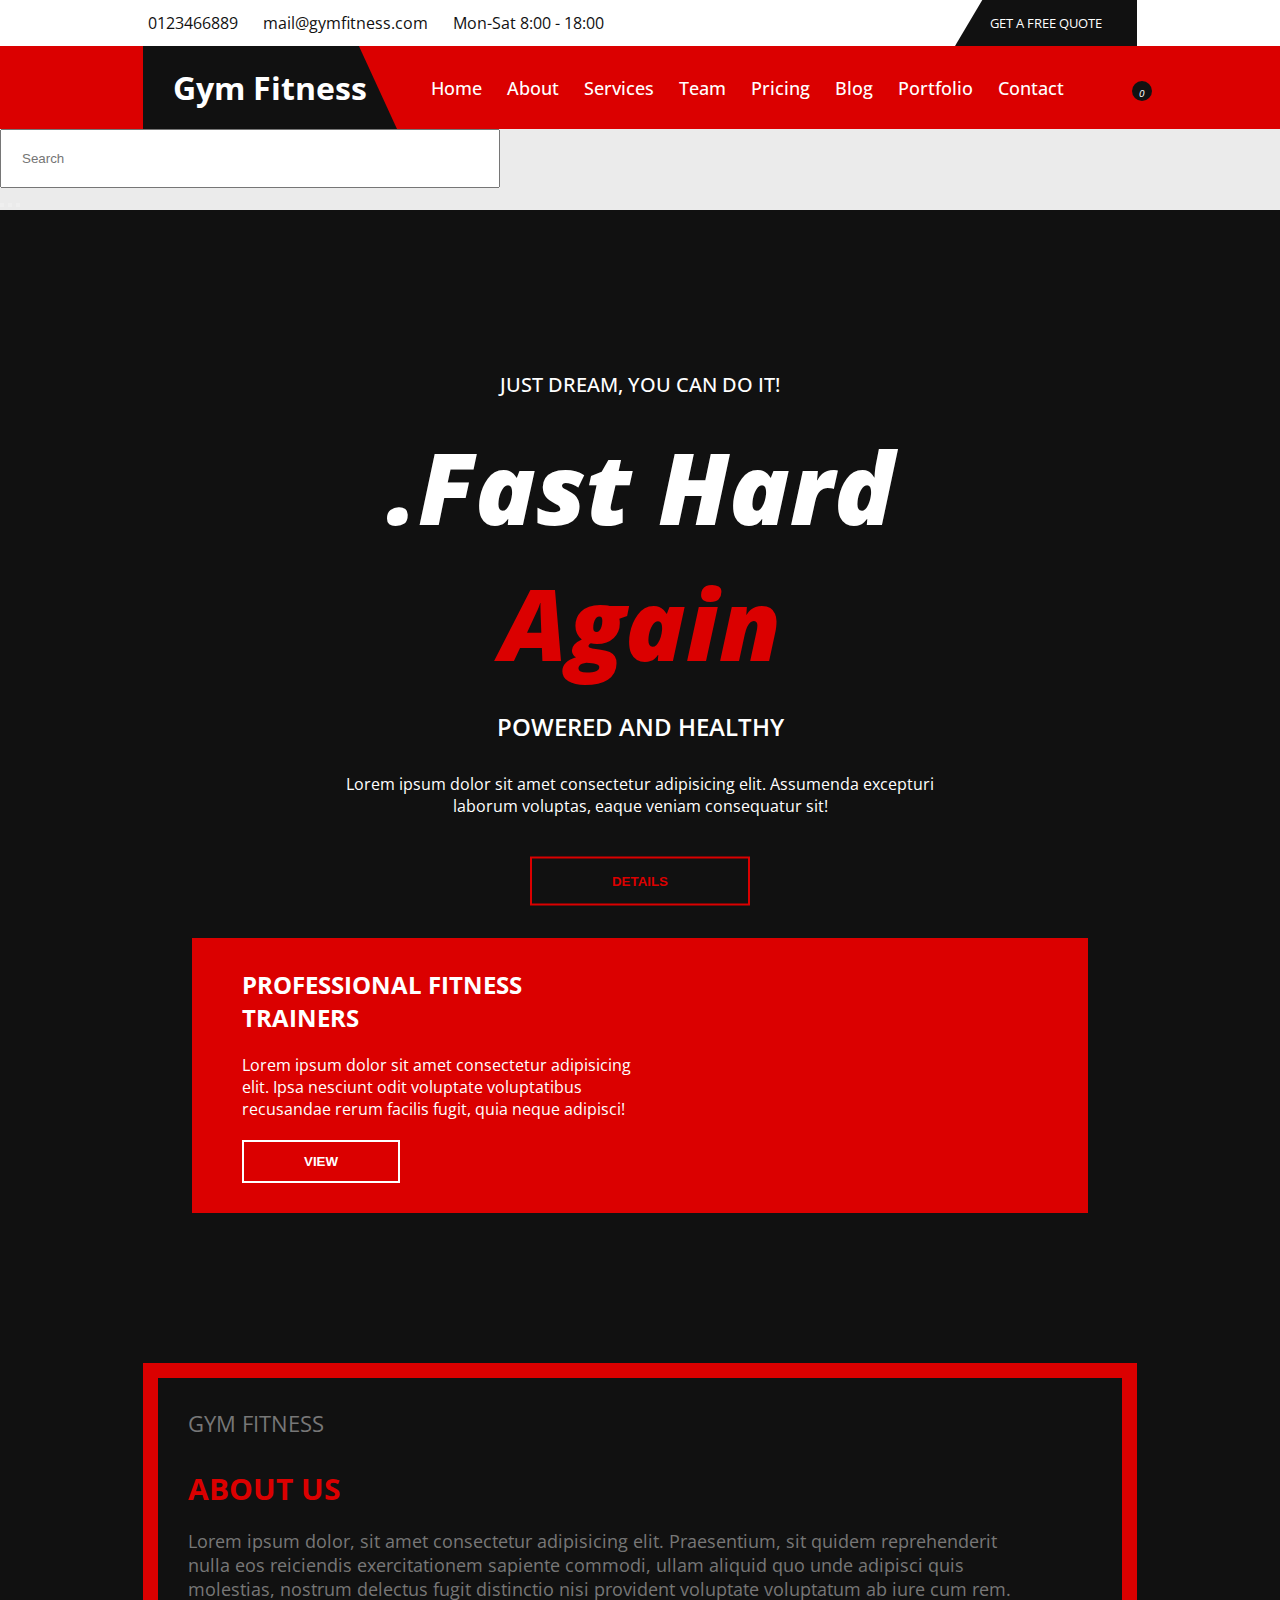
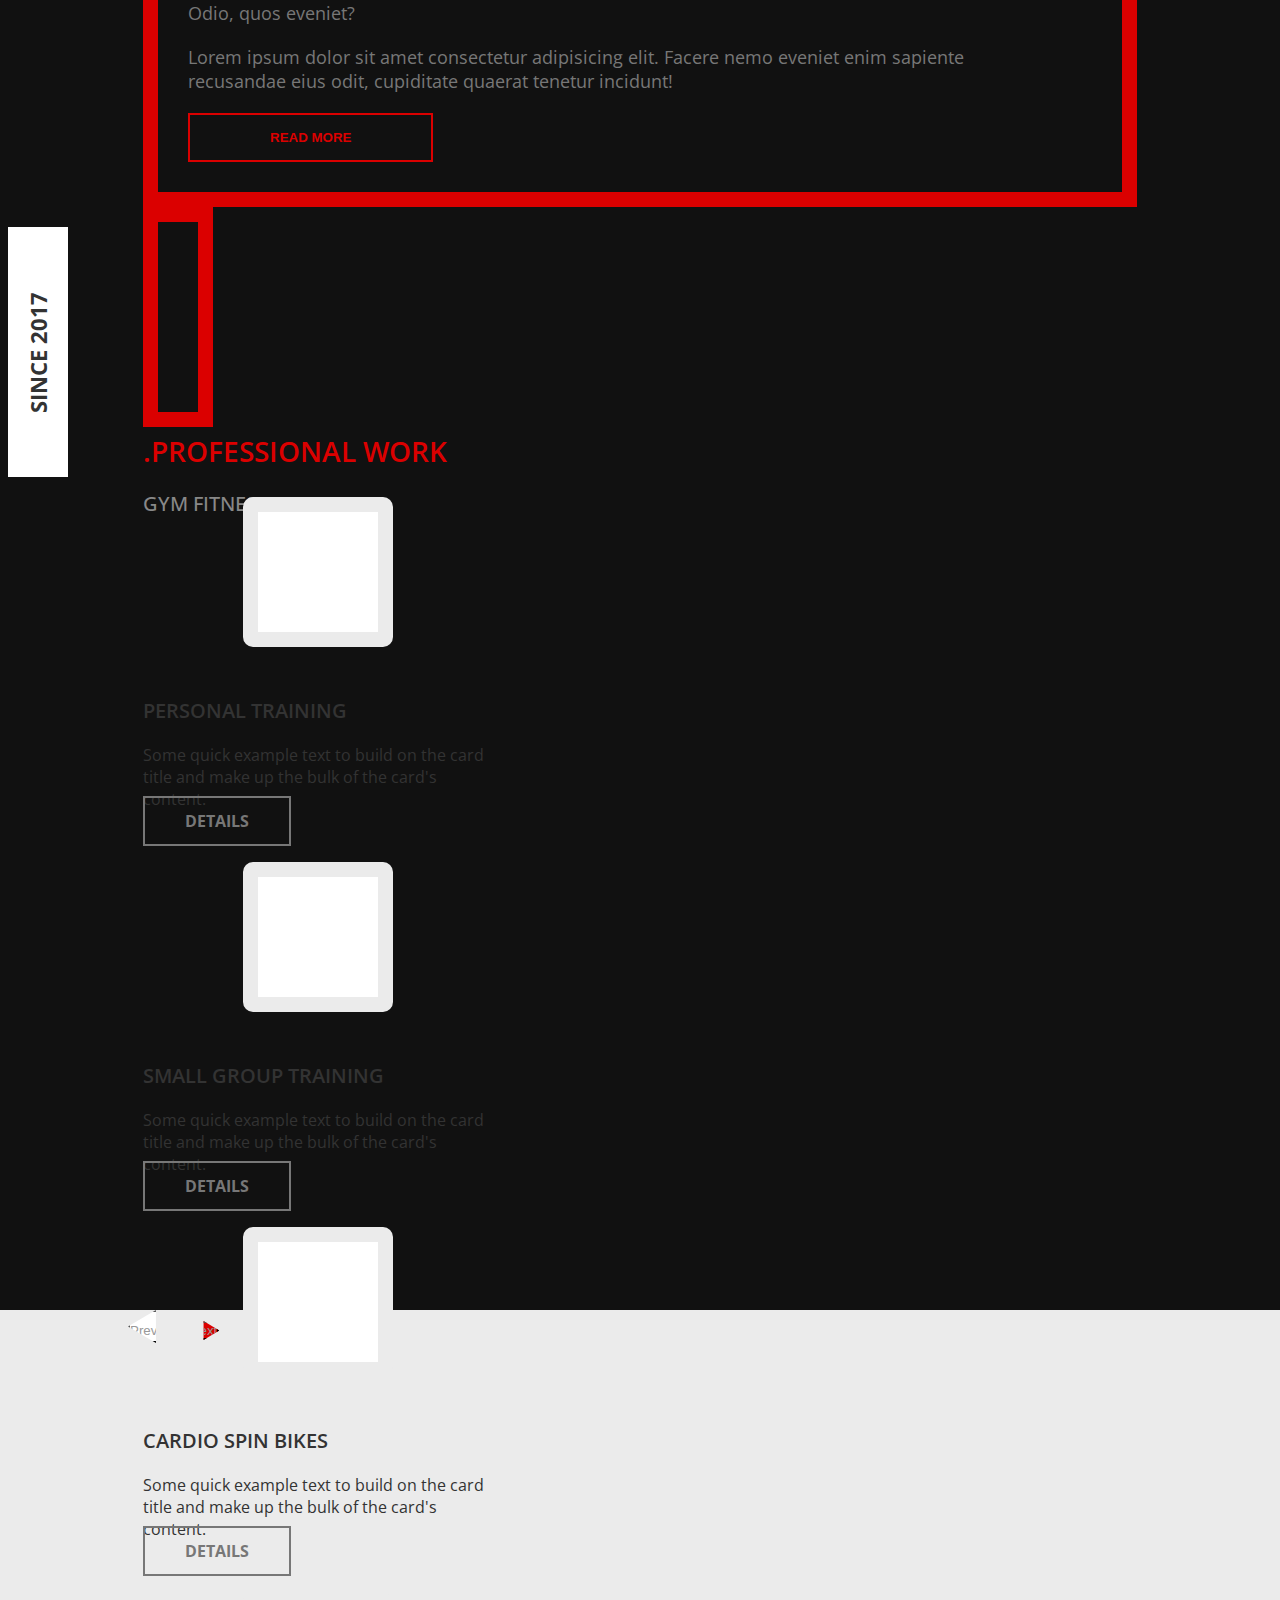
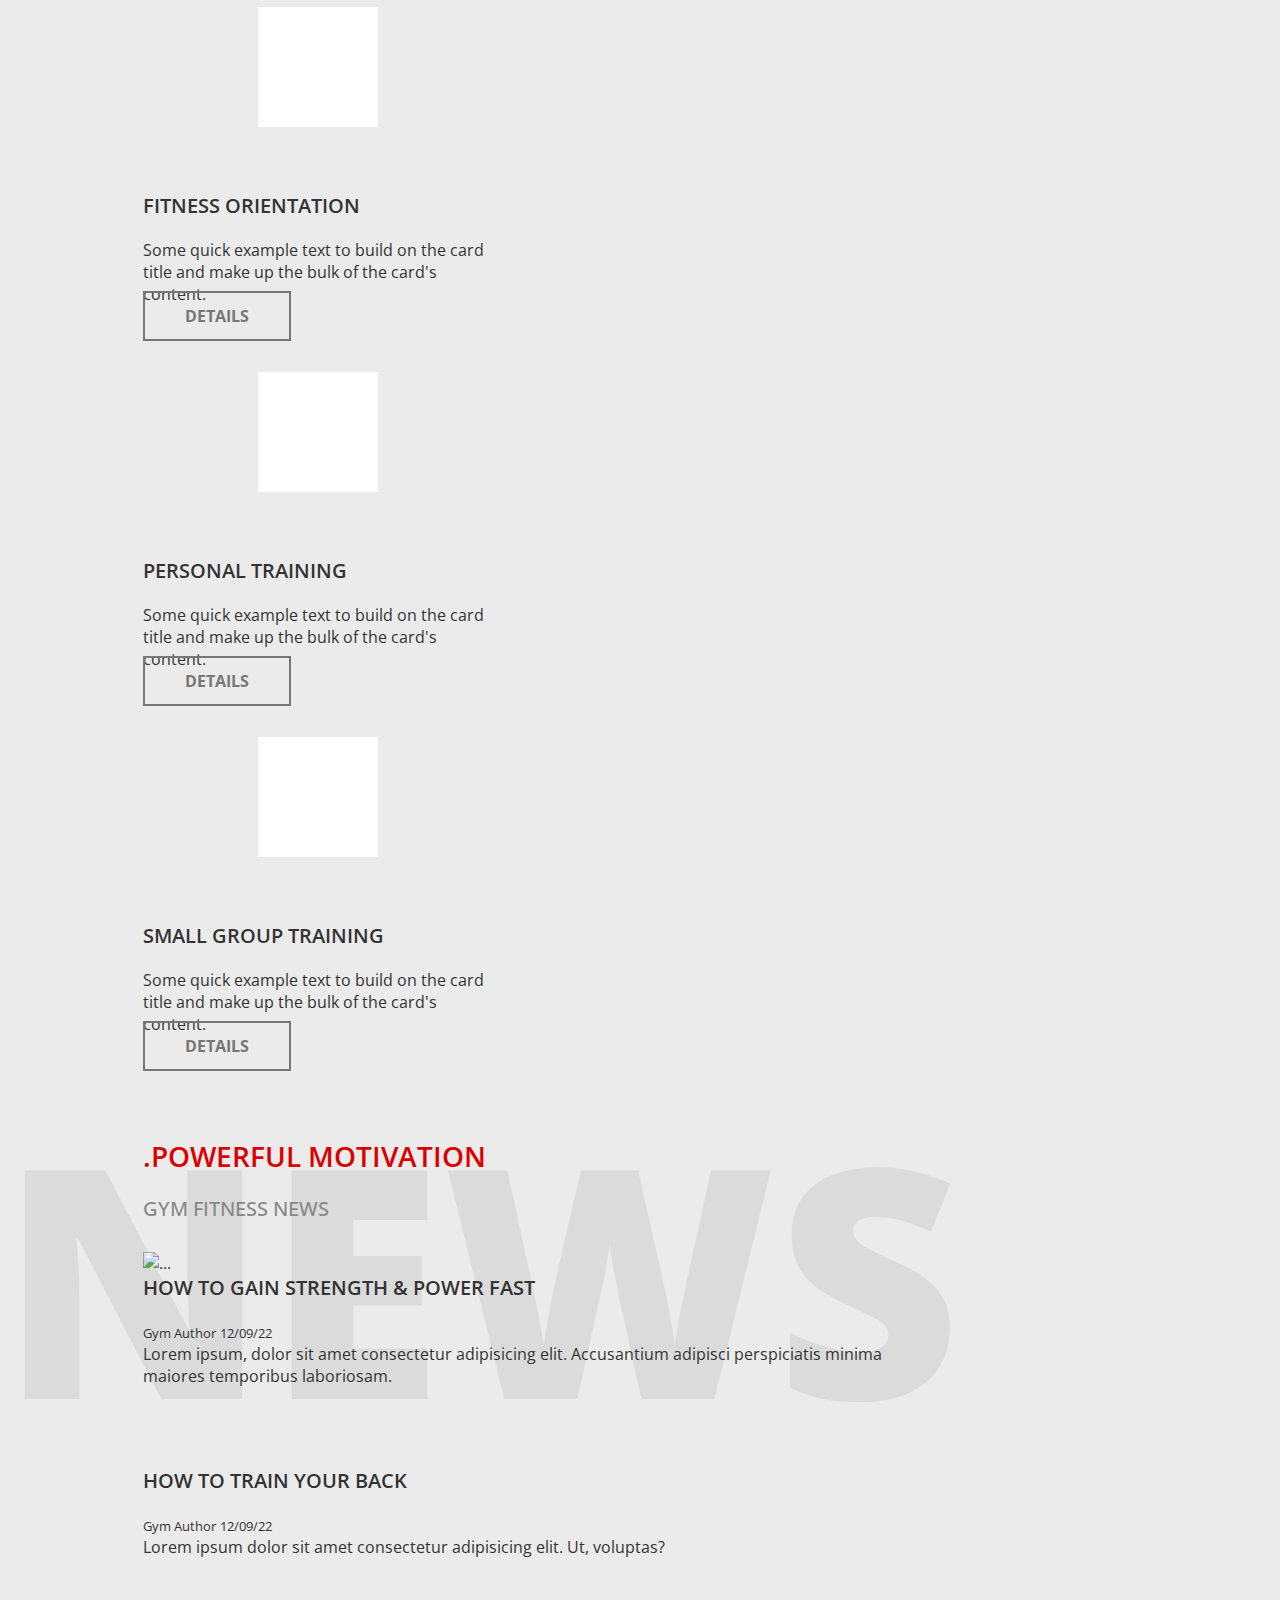
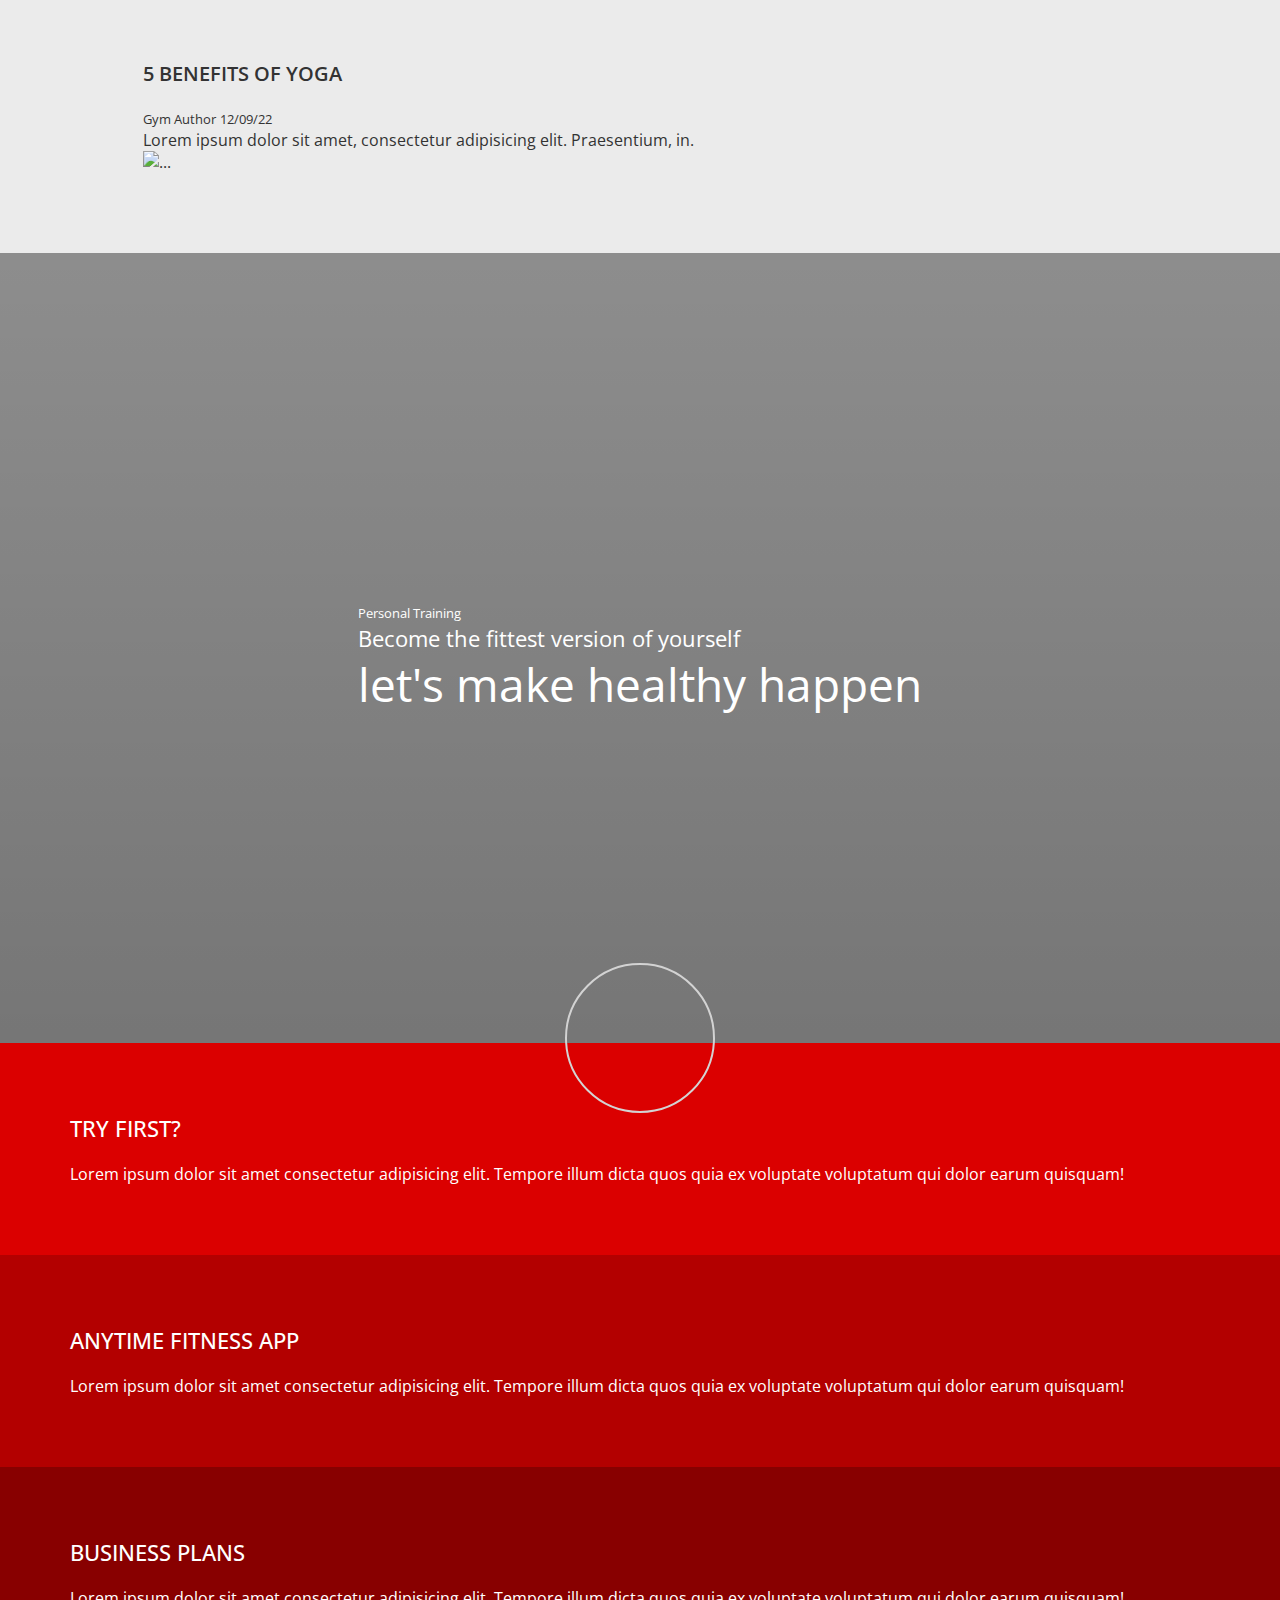
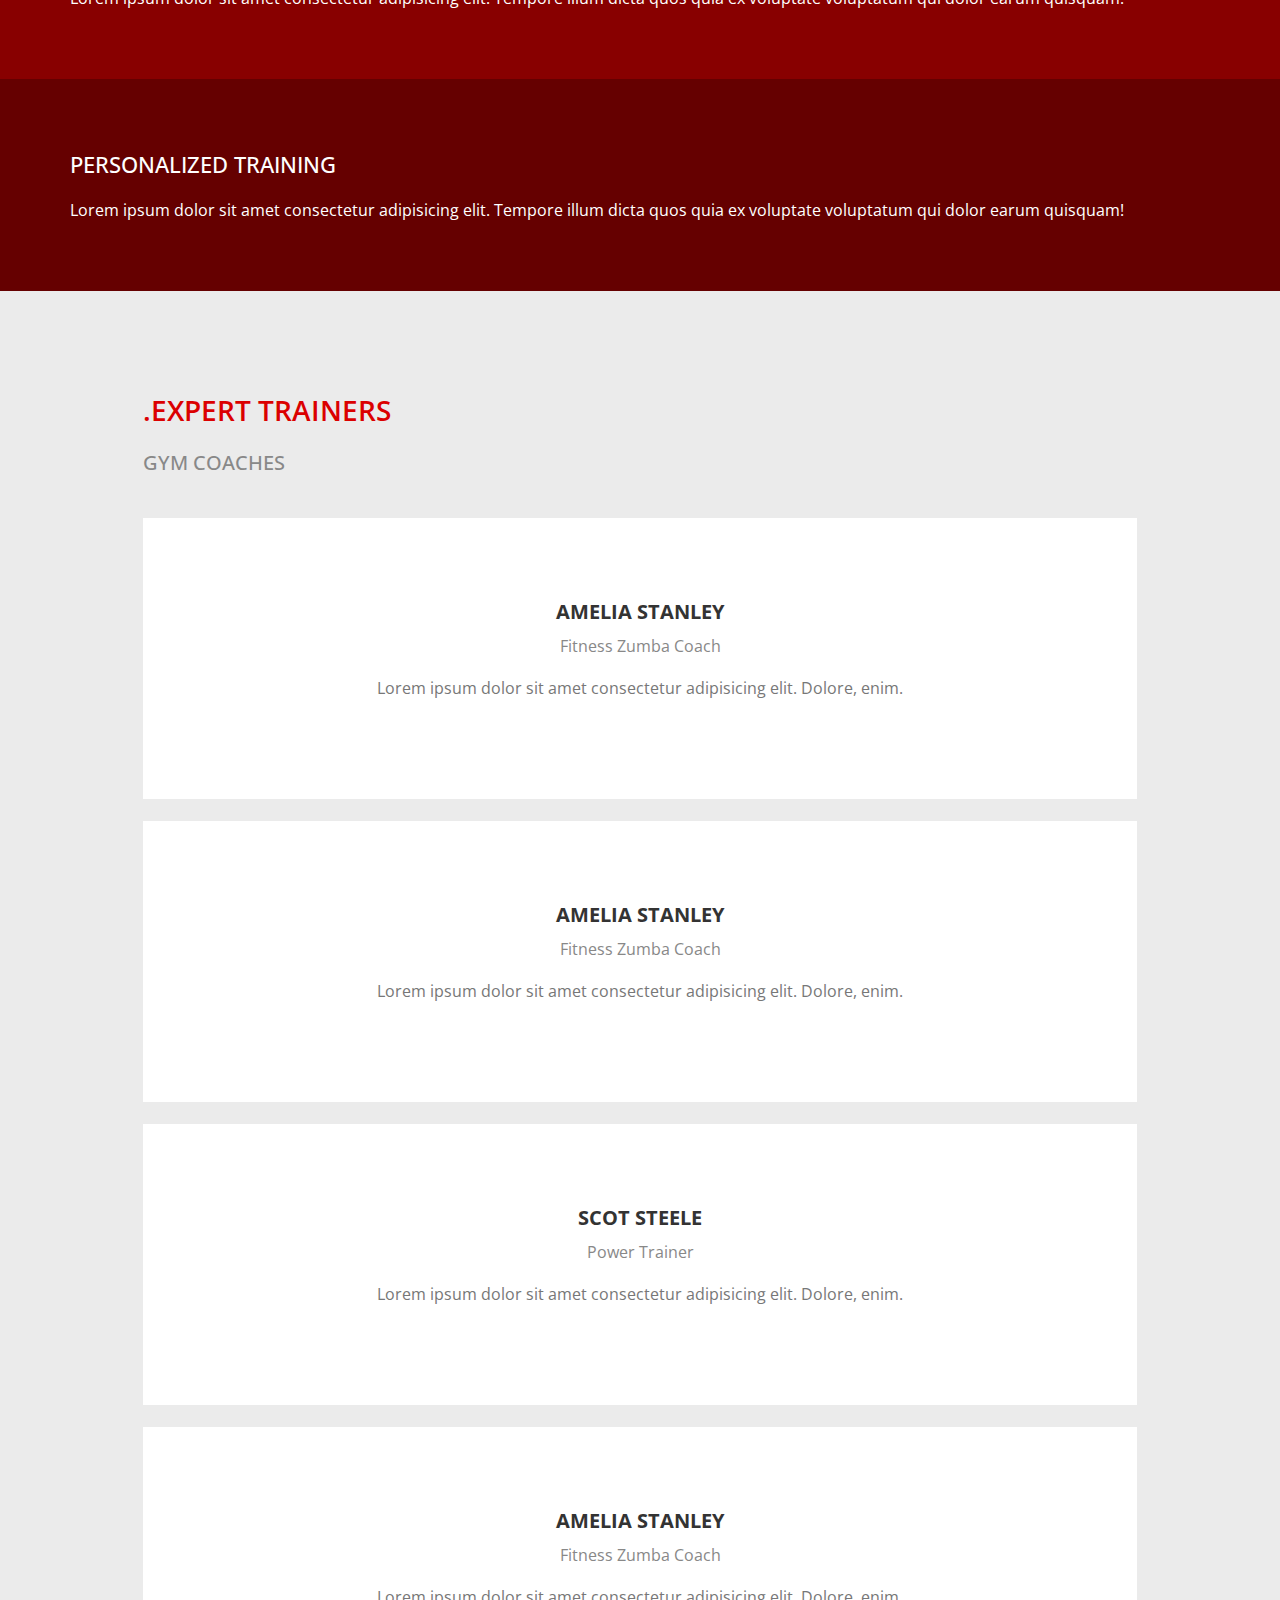
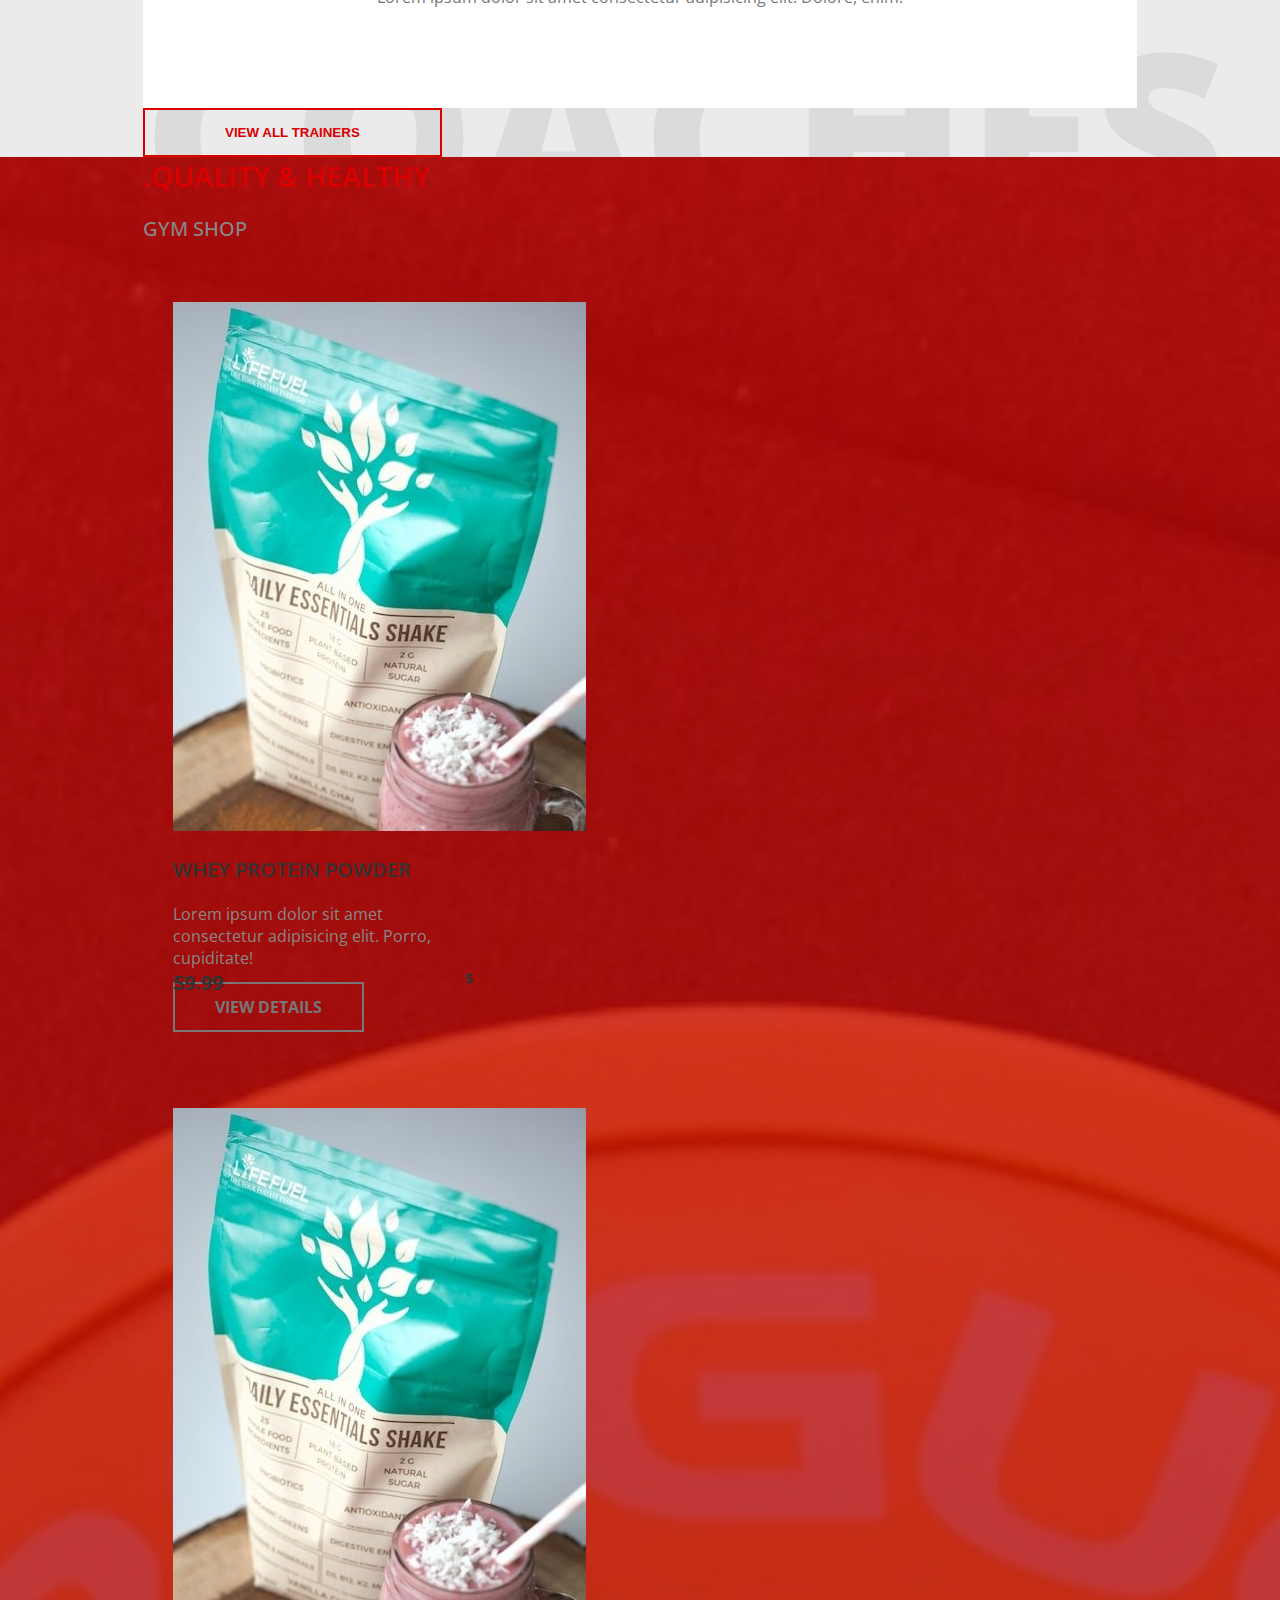
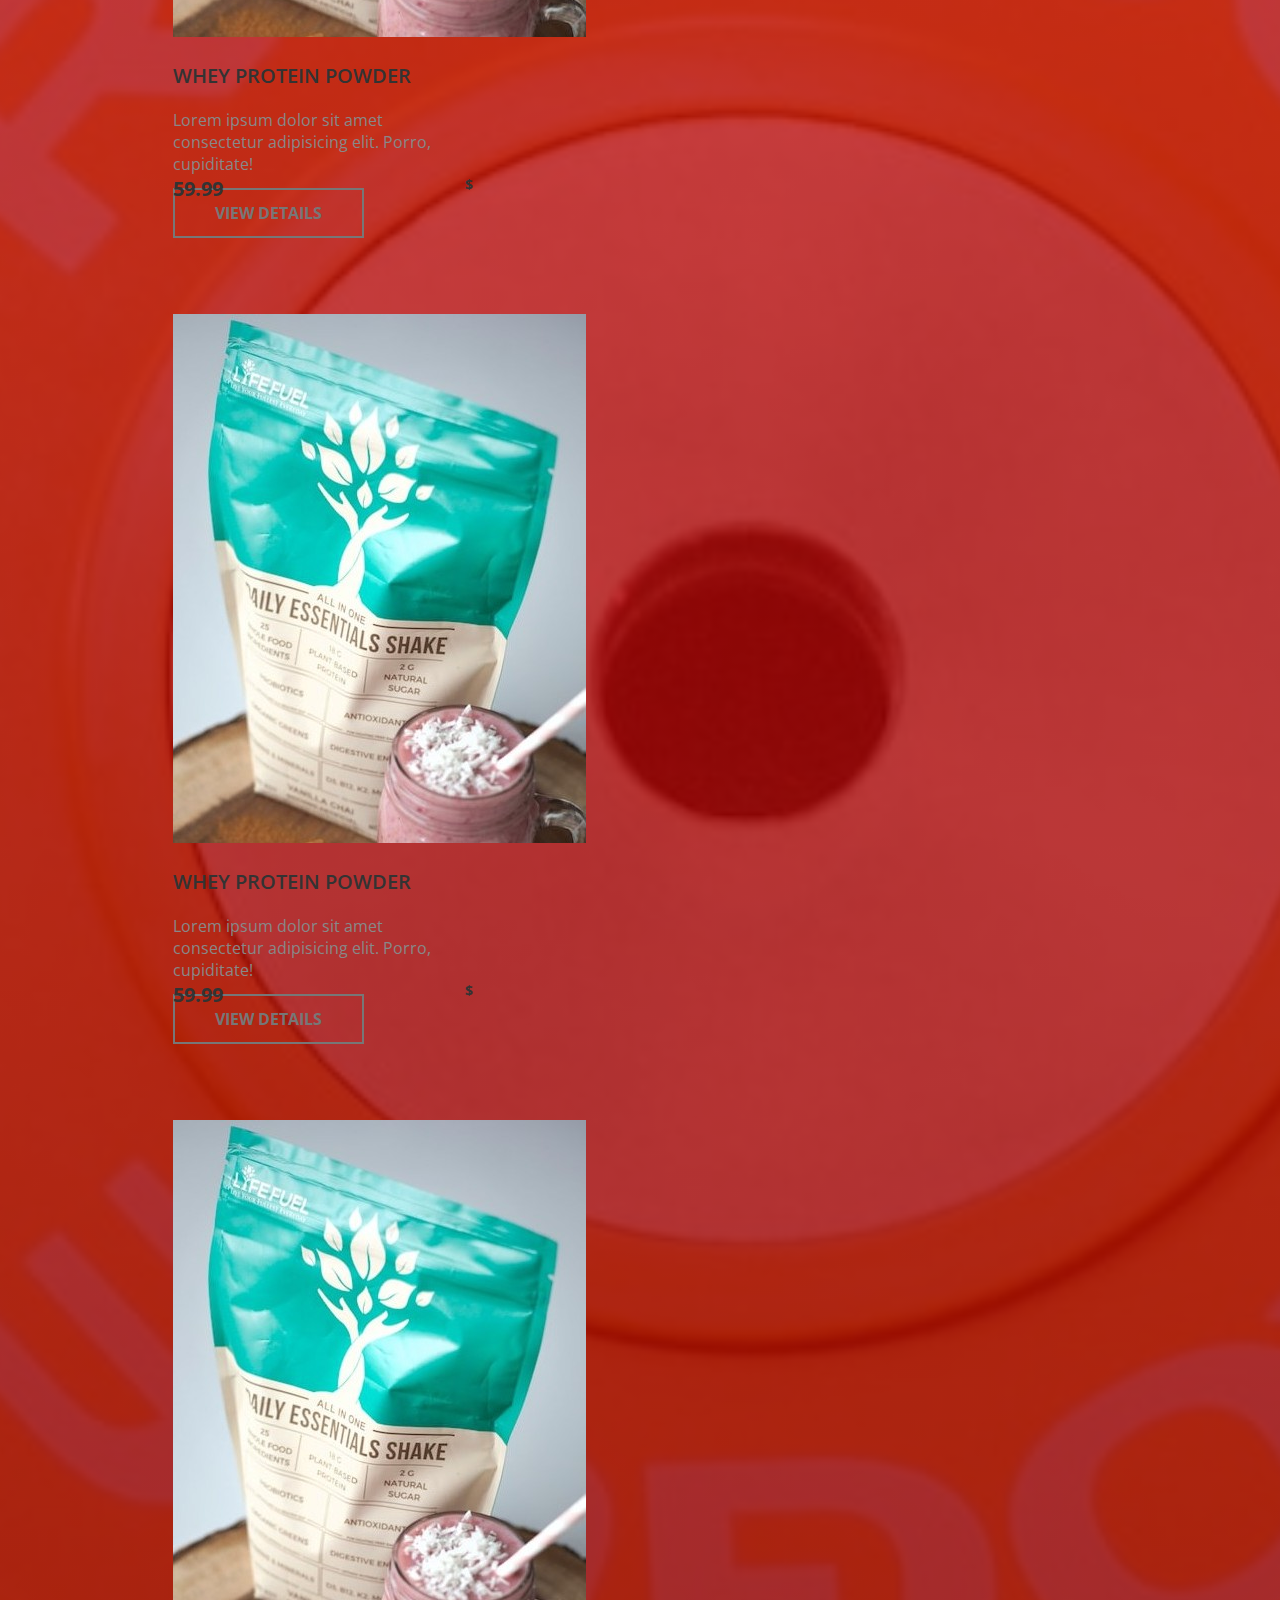
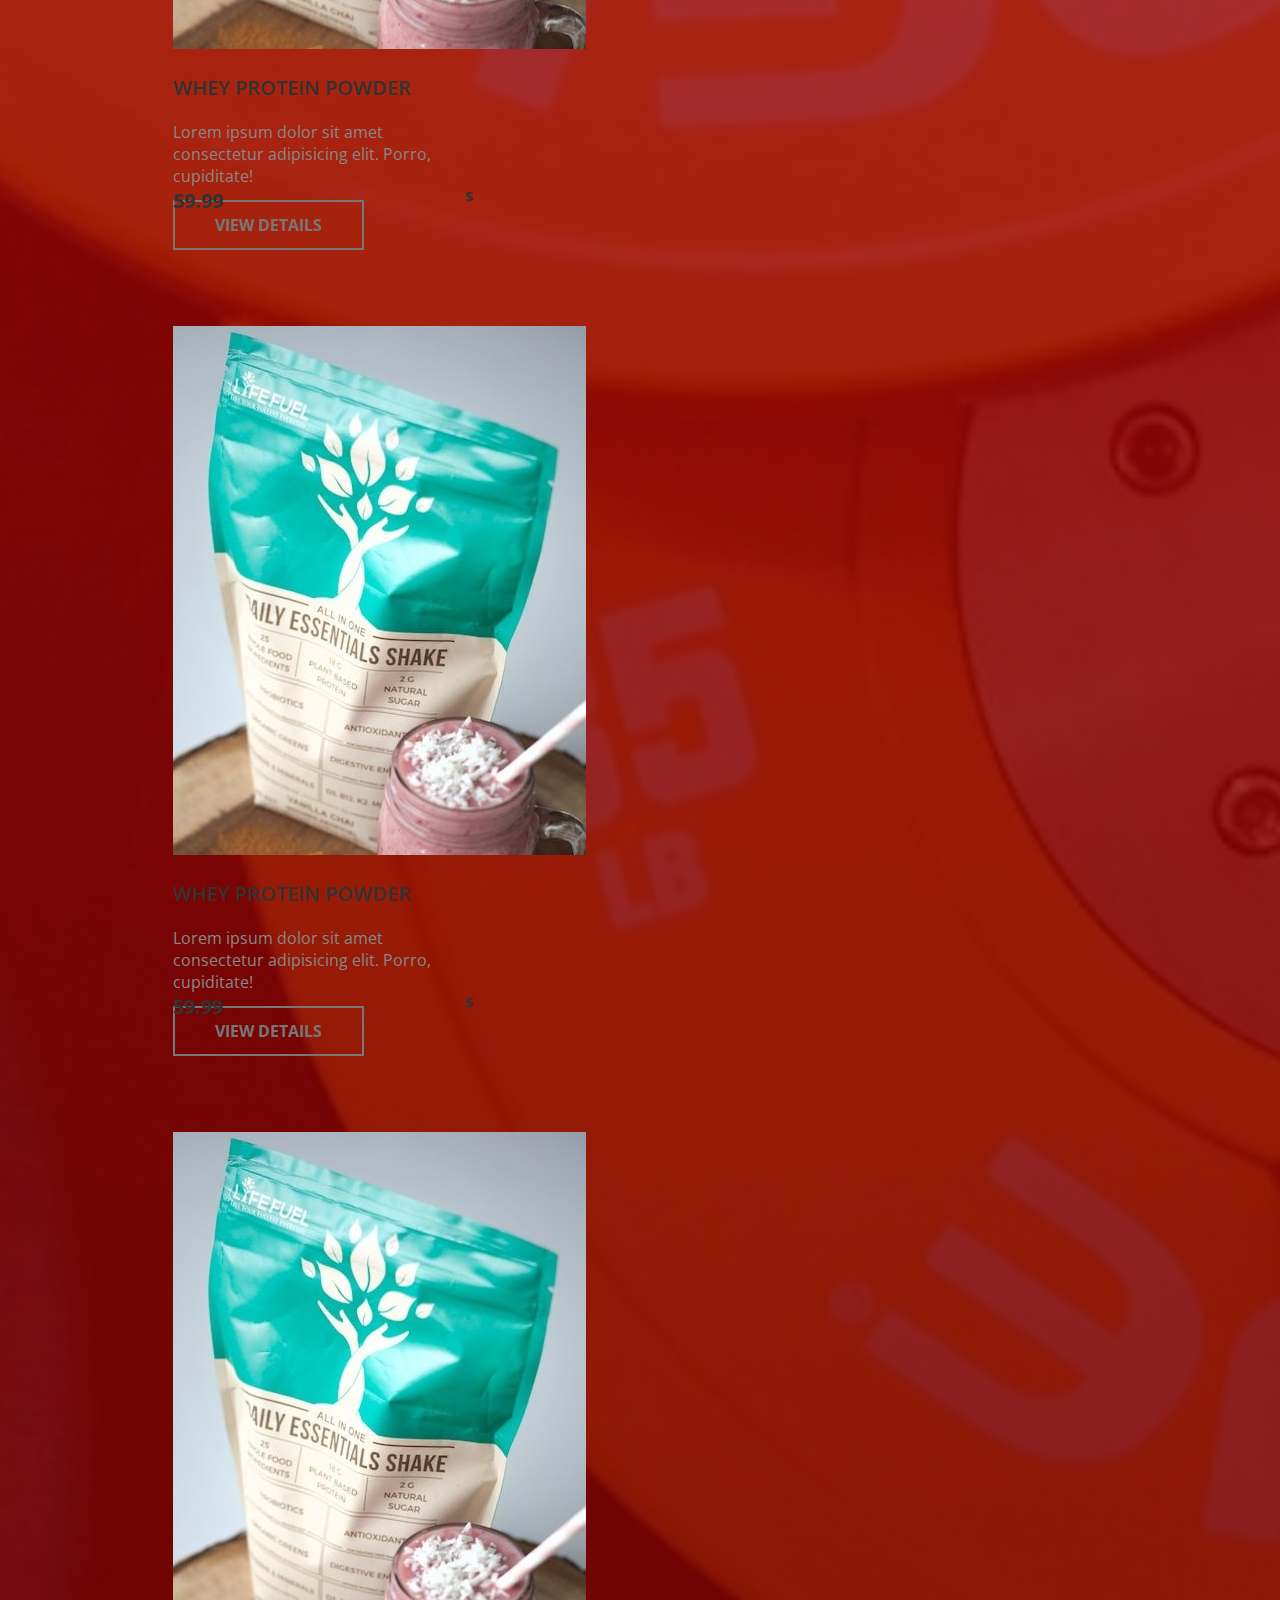
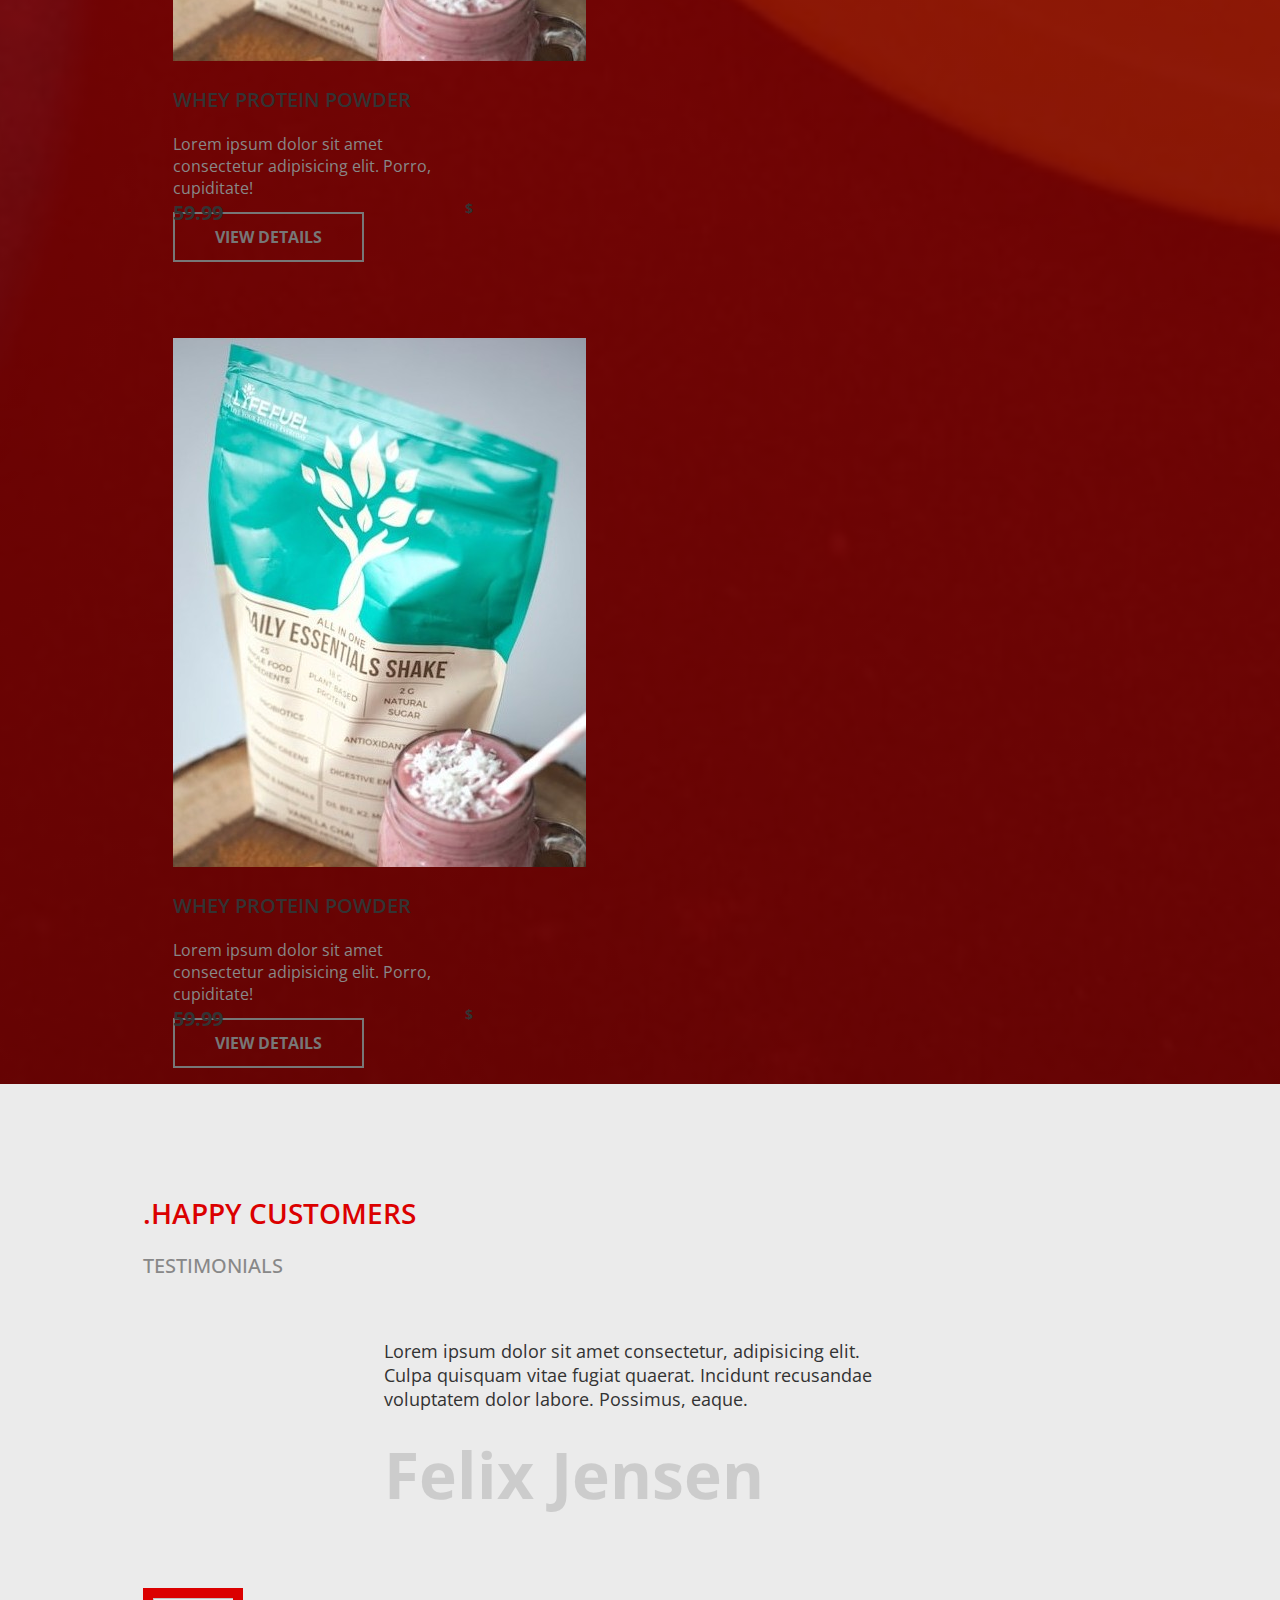
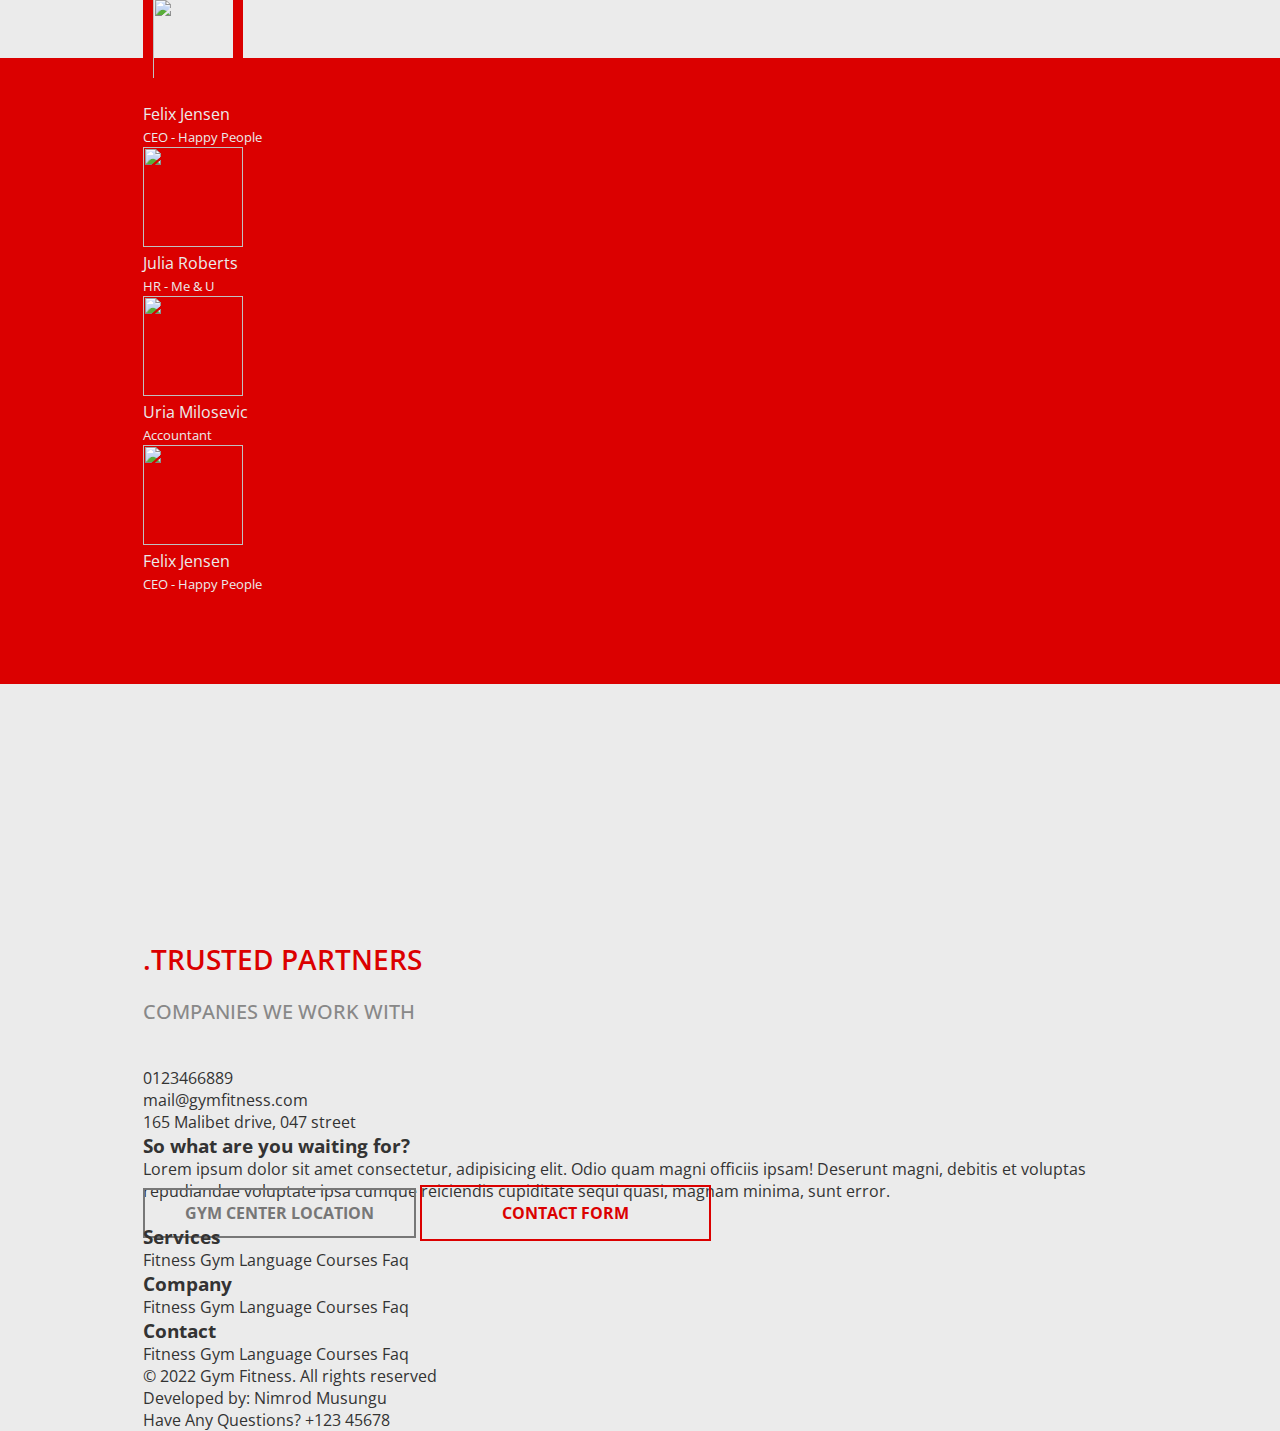
==== commit 3b3b8988: "added footer section" ====
--- a/index.html
+++ b/index.html
@@ -1,3 +1,4 @@
+<!-- Developed by Nimrod Musungu https://nimrodmusungu.com -->
 <!DOCTYPE html>
 <html lang="en">
   <head>
@@ -31,6 +32,7 @@
     <link rel="stylesheet" href="./css/styles.css" />
     <!-- Index css -->
     <link rel="stylesheet" href="./css/index.css" />
+    <!-- Developed by Nimrod Musungu https://nimrodmusungu.com -->
   </head>
   <body>
     <!-- Header starts -->
@@ -77,7 +79,7 @@
             <div class="nav-menu">
               <ul class="nav-items">
                 <li class="nav-item"><a href="index.html">Home</a></li>
-                <li class="nav-item"><a href="#">About</a></li>
+                <li class="nav-item"><a href="about-us.html">About</a></li>
                 <li class="nav-item"><a href="#">Services</a></li>
                 <li class="nav-item"><a href="#">Team</a></li>
                 <li class="nav-item"><a href="#">Pricing</a></li>
@@ -103,19 +105,21 @@
     </header>
     <!-- Header ends -->
 
+    <!-- Developed by Nimrod Musungu https://nimrodmusungu.com -->
+
     <!-- Searchbar -->
-    <div class="search-bar" id="search-bar">
-      <div class="search"></div>
-      <div>
-        <input
-          class="form-control search-input"
-          placeholder="Search"
-          type="search"
-          name="search"
-          id="search-input"
-        />
-      </div>
+    <div class="search" id="overlay"></div>
+
+    <div class="search-bar">
+      <input
+        class="form-control search-input"
+        placeholder="Search"
+        type="search"
+        name="search"
+        id="search-input"
+      />
     </div>
+
 
     <!-- Hero starts -->
     <section class="hero">
@@ -202,6 +206,8 @@
     </section>
     <!-- Hero ends -->
 
+    <!-- Developed by Nimrod Musungu https://nimrodmusungu.com -->
+
     <!-- Below hero CTA starts -->
     <div class="trainers-cta">
       <div class="cta-wrapper">
@@ -220,6 +226,8 @@
       </div>
     </div>
     <!-- Below hero CTA ends -->
+
+    <!-- Developed by Nimrod Musungu https://nimrodmusungu.com -->
 
     <!-- About intro starts -->
     <section class="about-intro">
@@ -253,11 +261,15 @@
     </section>
     <!-- About intro ends -->
 
+    <!-- Developed by Nimrod Musungu https://nimrodmusungu.com -->
+
     <!-- Services starts -->
     <section class="services-preview">
       <div class="container"></div>
     </section>
     <!-- Services ends -->
+
+    <!-- Developed by Nimrod Musungu https://nimrodmusungu.com -->
 
     <!-- Services carousel starts -->
     <section class="services-carousel py-5">
@@ -367,6 +379,8 @@
       </div>
     </section>
     <!-- Services carousel ends -->
+
+    <!-- Developed by Nimrod Musungu https://nimrodmusungu.com -->
 
     <!-- News start -->
     <section class="news-insights py-5">
@@ -441,6 +455,8 @@
     </section>
     <!-- News end -->
 
+    <!-- Developed by Nimrod Musungu https://nimrodmusungu.com -->
+
     <!-- Gym CTA start -->
     <section class="gym-cta py-5">
       <div class="cta-container text-center">
@@ -454,6 +470,8 @@
     </div>
     <!-- Gym CTA end -->
 
+    <!-- Developed by Nimrod Musungu https://nimrodmusungu.com -->
+
     <!-- Gym features start -->
     <section class="gym-features row row-cols-lg-4 row-cols-md-2">
       <div class="feature-card-one shadow col-md-6 col-12 mx-auto">
@@ -501,6 +519,8 @@
       </div>
     </section>
     <!-- Gym features end -->
+
+    <!-- Developed by Nimrod Musungu https://nimrodmusungu.com -->
 
     <!-- Trainers start -->
     <section class="trainers py-5">
@@ -622,6 +642,8 @@
     </section>
     <!-- Trainers end -->
 
+    <!-- Developed by Nimrod Musungu https://nimrodmusungu.com -->
+
     <!-- Store start -->
     <section class="store py-5">
       <div class="container">
@@ -735,6 +757,8 @@
       </div>
     </section>
     <!-- Store end -->
+
+    <!-- Developed by Nimrod Musungu https://nimrodmusungu.com -->
 
     <!-- Testimonials start -->
     <section class="testimonials">
@@ -844,8 +868,10 @@
     </section>
     <!-- Testimonials end -->
 
+    <!-- Developed by Nimrod Musungu https://nimrodmusungu.com -->
+
     <!-- Gallery start -->
-    <section class="gallery-section row mx-auto owl-carousel owl-theme">
+    <section class="gallery-section row owl-carousel owl-theme">
       <div class="col-md-12 mx-auto">
         <img src="./images/img-1.jpg" alt="" class="gallery-img" />
       </div>
@@ -872,6 +898,8 @@
       </div>
     </section>
     <!-- Gallery end -->
+
+    <!-- Developed by Nimrod Musungu https://nimrodmusungu.com -->
 
     <!-- Partners start -->
     <section class="partners py-5">
@@ -882,6 +910,101 @@
       </div>
     </section>
     <!-- Partners end -->
+
+    <!-- Developed by Nimrod Musungu https://nimrodmusungu.com -->
+
+    <!-- Contact - address start -->
+    <section class="contact-address py-5">
+      <div class="container">
+        <div class="ca-wrapper">
+          <div class="ca-left d-flex">
+            <div class="ca-left-item">
+              <i class="fa fa-headphones" aria-hidden="true"></i> 0123466889
+            </div>
+            <div class="ca-left-item">
+              <i class="fa fa-envelope" aria-hidden="true"></i>
+              mail@gymfitness.com
+            </div>
+            <div class="ca-left-item">
+              <i class="fa fa-map-marker" aria-hidden="true"></i>
+              165 Malibet drive, 047 street
+            </div>
+          </div>
+          <div class="ca-right">
+            <i class="fa fa-envelope" aria-hidden="true"></i>
+            <i class="fa fa-instagram" aria-hidden="true"></i>
+            <i class="fa fa-twitter" aria-hidden="true"></i>
+            <i class="fa fa-youtube" aria-hidden="true"></i>
+          </div>
+        </div>
+      </div>
+    </section>
+    <!-- Contact address end -->
+
+    <!-- Developed by Nimrod Musungu https://nimrodmusungu.com -->
+
+    <!-- Footer section start -->
+    <footer class="footer py-5">
+      <div class="container">
+        <div class="footer-wrapper">
+          <h3 class="footer-title mb-4">So what are you waiting for?</h3>
+          <p class="footer-text">
+            Lorem ipsum dolor sit amet consectetur, adipisicing elit. Odio quam
+            magni officiis ipsam! Deserunt magni, debitis et voluptas
+            repudiandae voluptate ipsa cumque reiciendis cupiditate sequi quasi,
+            magnam minima, sunt error.
+          </p>
+          <div class="footer-buttons py-5">
+            <a href="#" class="outline-2 py-2 px-4 me-4">Gym center location</a>
+            <a href="#" class="gym-btn py-2 px-4">Contact Form</a>
+          </div>
+
+          <div class="footer-navs py-5">
+            <div class="footer-nav-1">
+              <h3 class="footer-nav-title">Services</h3>
+              <div class="footer-list">
+                <a href="#" class="footer-link">Fitness</a>
+                <a href="#" class="footer-link">Gym</a>
+                <a href="#" class="footer-link">Language</a>
+                <a href="#" class="footer-link">Courses</a>
+                <a href="#" class="footer-link">Faq</a>
+              </div>
+            </div>
+            <div class="footer-nav-1">
+              <h3 class="footer-nav-title">Company</h3>
+              <div class="footer-list">
+                <a href="#" class="footer-link">Fitness</a>
+                <a href="#" class="footer-link">Gym</a>
+                <a href="#" class="footer-link">Language</a>
+                <a href="#" class="footer-link">Courses</a>
+                <a href="#" class="footer-link">Faq</a>
+              </div>
+            </div>
+            <div class="footer-nav-1">
+              <h3 class="footer-nav-title">Contact</h3>
+              <div class="footer-list">
+                <a href="#" class="footer-link">Fitness</a>
+                <a href="#" class="footer-link">Gym</a>
+                <a href="#" class="footer-link">Language</a>
+                <a href="#" class="footer-link">Courses</a>
+                <a href="#" class="footer-link">Faq</a>
+              </div>
+            </div>
+          </div>
+        </div>
+      </footer>
+      <!-- Copyright -->
+      <div class="container">
+        <div class="copyright py-4">
+          <p>&copy; 2022 Gym Fitness. All rights reserved</p>
+          <p class="dev">Developed by: Nimrod Musungu</p>
+          <p>Have Any Questions? +123 45678</p>
+        </div>
+      </div>
+    </div>
+    <!-- Footer section end -->
+
+    <!-- Developed by Nimrod Musungu https://nimrodmusungu.com -->
 
     <!-- JavaScript Bundle with Popper -->
     <script
@@ -903,5 +1026,7 @@
 
     <!-- Custom JS -->
     <script src="./js/main.js"></script>
+
+    <!-- Developed by Nimrod Musungu https://nimrodmusungu.com -->
   </body>
 </html>
--- a/css/styles.css
+++ b/css/styles.css
@@ -63,7 +63,6 @@
 }
 
 .gym-btn:hover {
-  border: none;
   color: #fff;
   background-color: #db0000;
 }
@@ -138,6 +137,34 @@
   color: #333;
   opacity: 0.08;
   z-index: -1;
+}
+
+.search {
+  position: fixed;
+  top: 0px;
+  bottom: 0px;
+  left: 0px;
+  right: 0px;
+  background: rgba(0, 0, 0, 0.8);
+  z-index: 15;
+  display: none;
+}
+
+#search-icon {
+  cursor: pointer;
+}
+
+.search {
+  position: absolute;
+  left: 50%;
+  top: 50%;
+  transform: translate(-50%, -50%);
+}
+
+.search-input {
+  width: 500px;
+  padding: 20px;
+  margin: 0 auto;
 }
 
 /* Header Styles */
@@ -680,11 +707,124 @@
   margin-bottom: 20px;
 }
 
+/* Store Section */
+.store {
+  background-image: linear-gradient(
+      to bottom,
+      rgba(219, 0, 0, 0.7),
+      rgba(109, 0, 0, 0.9)
+    ),
+    url("../images/storebg.jpg");
+  background-repeat: no-repeat;
+  background-size: cover;
+  background-position: center;
+}
+
+.shop-card {
+  padding: 30px;
+}
+
+.product-image img {
+  margin-bottom: 20px;
+}
+
+.product-title {
+  text-transform: uppercase;
+  font-size: 20px;
+  color: #333;
+  font-weight: 600;
+  margin-bottom: 20px;
+}
+
+.product-title:hover {
+  color: #db0000;
+  cursor: pointer;
+}
+
+.product-excerpt {
+  color: #888;
+}
+
+.price {
+  position: relative;
+  color: #333;
+  font-size: 20px;
+  font-weight: bold;
+}
+
+.currency {
+  position: absolute;
+  font-size: 14px;
+  right: -10px;
+}
+
+/* Testimonials */
+.testimonials {
+  padding: 80px 0px;
+  position: relative;
+}
+.testimonial-body {
+  margin: 60px auto;
+  display: none;
+}
+
+.testimony-active {
+  display: block;
+}
+
+.testimony {
+  font-size: 18px;
+}
+
+.testimony-author {
+  position: relative;
+  bottom: -20px;
+  font-weight: bold;
+  color: #888;
+  opacity: 0.3;
+  z-index: -1;
+}
+
+.author-pics {
+  background-color: #db0000;
+  padding: 10px 0px;
+  margin-top: 160px;
+}
+
+.active-pic {
+  border: 10px solid #db0000;
+}
+
+.author-pics img {
+  width: 100px;
+  height: 100px;
+  cursor: pointer;
+  transition: 0.5s;
+}
+
+.author-details {
+  position: relative;
+  top: -80px;
+  color: #ebebeb;
+}
+
+/* Gallery Section */
+.gallery-section {
+  position: relative;
+  top: -80px;
+  /* background-color: #000;
+  opacity: 0.3; */
+}
+
 /* Media queries */
 @media screen and (min-width: 768px) and (max-width: 979px) {
   .trainers-cta {
     top: -50px;
   }
+
+  .card {
+    max-width: 300px;
+  }
 }
 
 @media screen and (max-width: 768px) {
@@ -720,6 +860,10 @@
 
   .about-img {
     display: none;
+  }
+
+  .card {
+    max-width: 350px;
   }
 }
 
@@ -807,4 +951,8 @@
   .about-right {
     padding-top: 10px;
   }
-}
+
+  .card {
+    max-width: 330px;
+  }
+}
